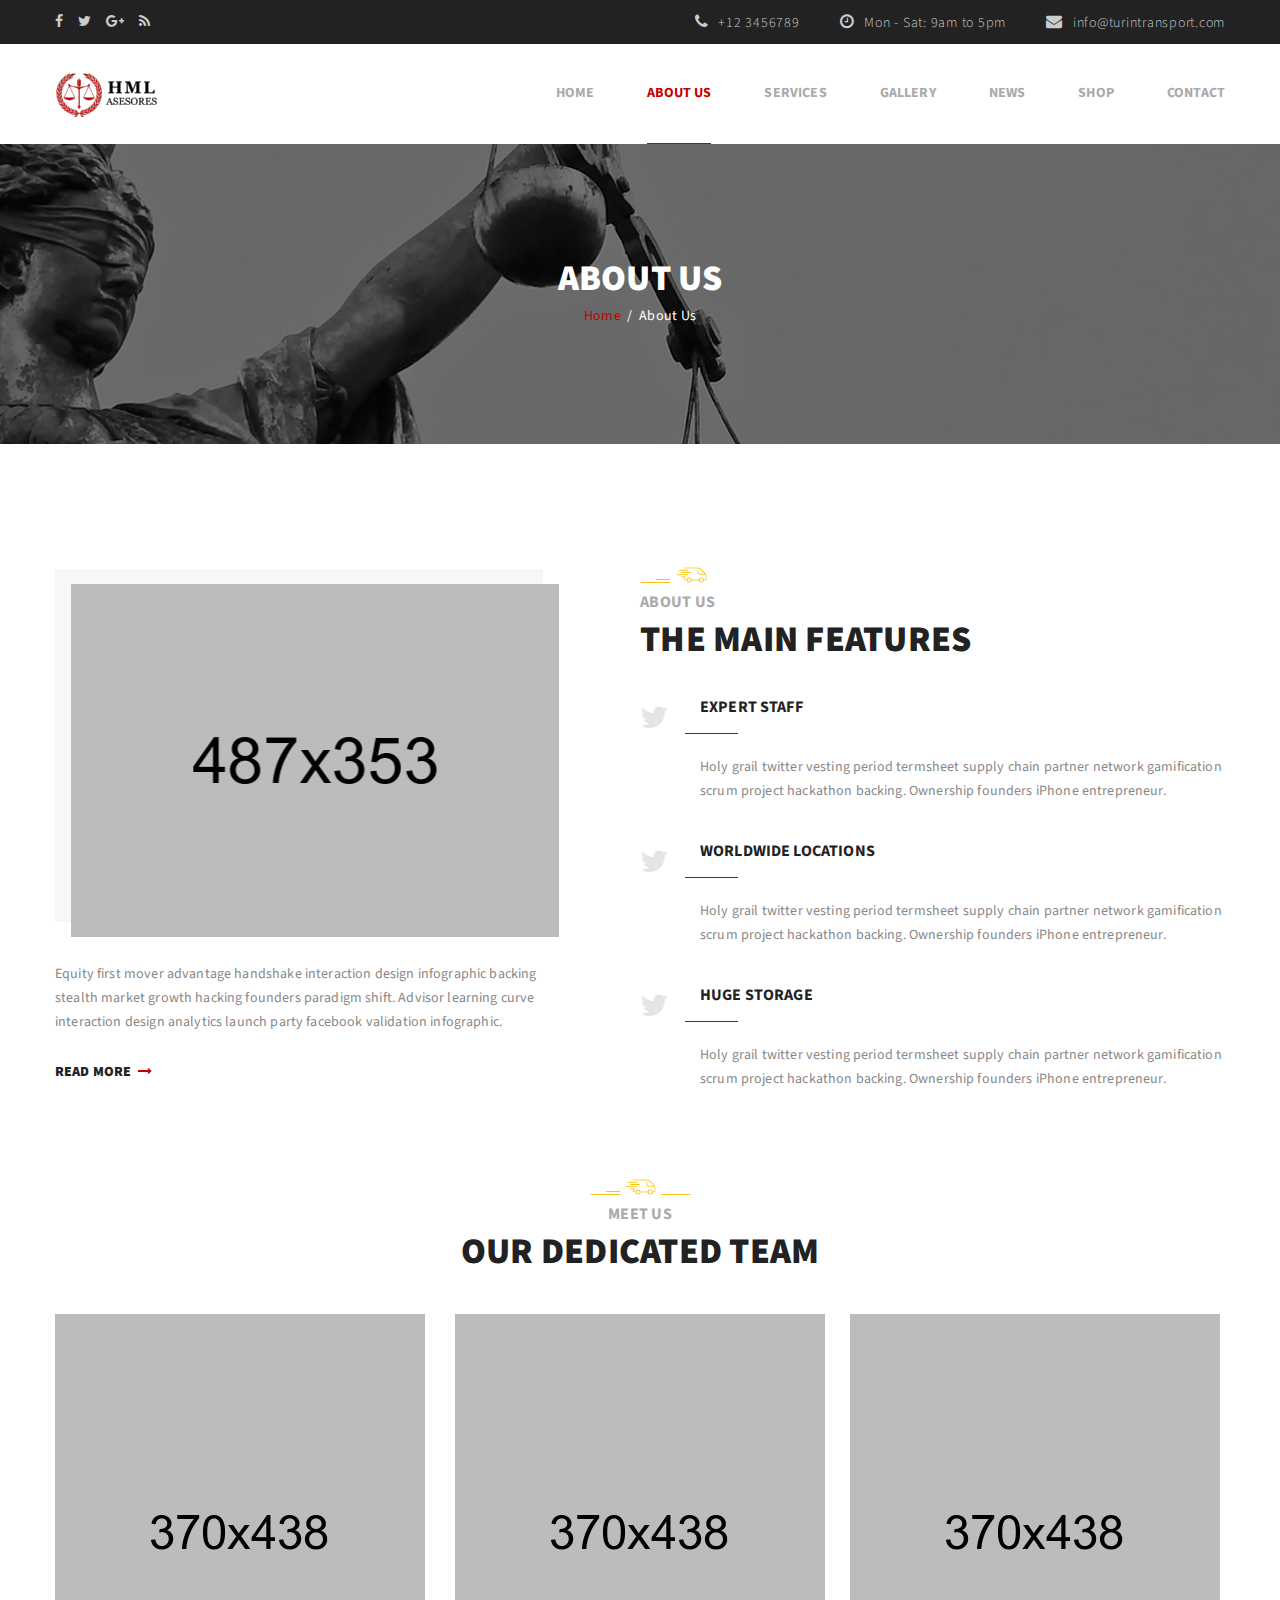
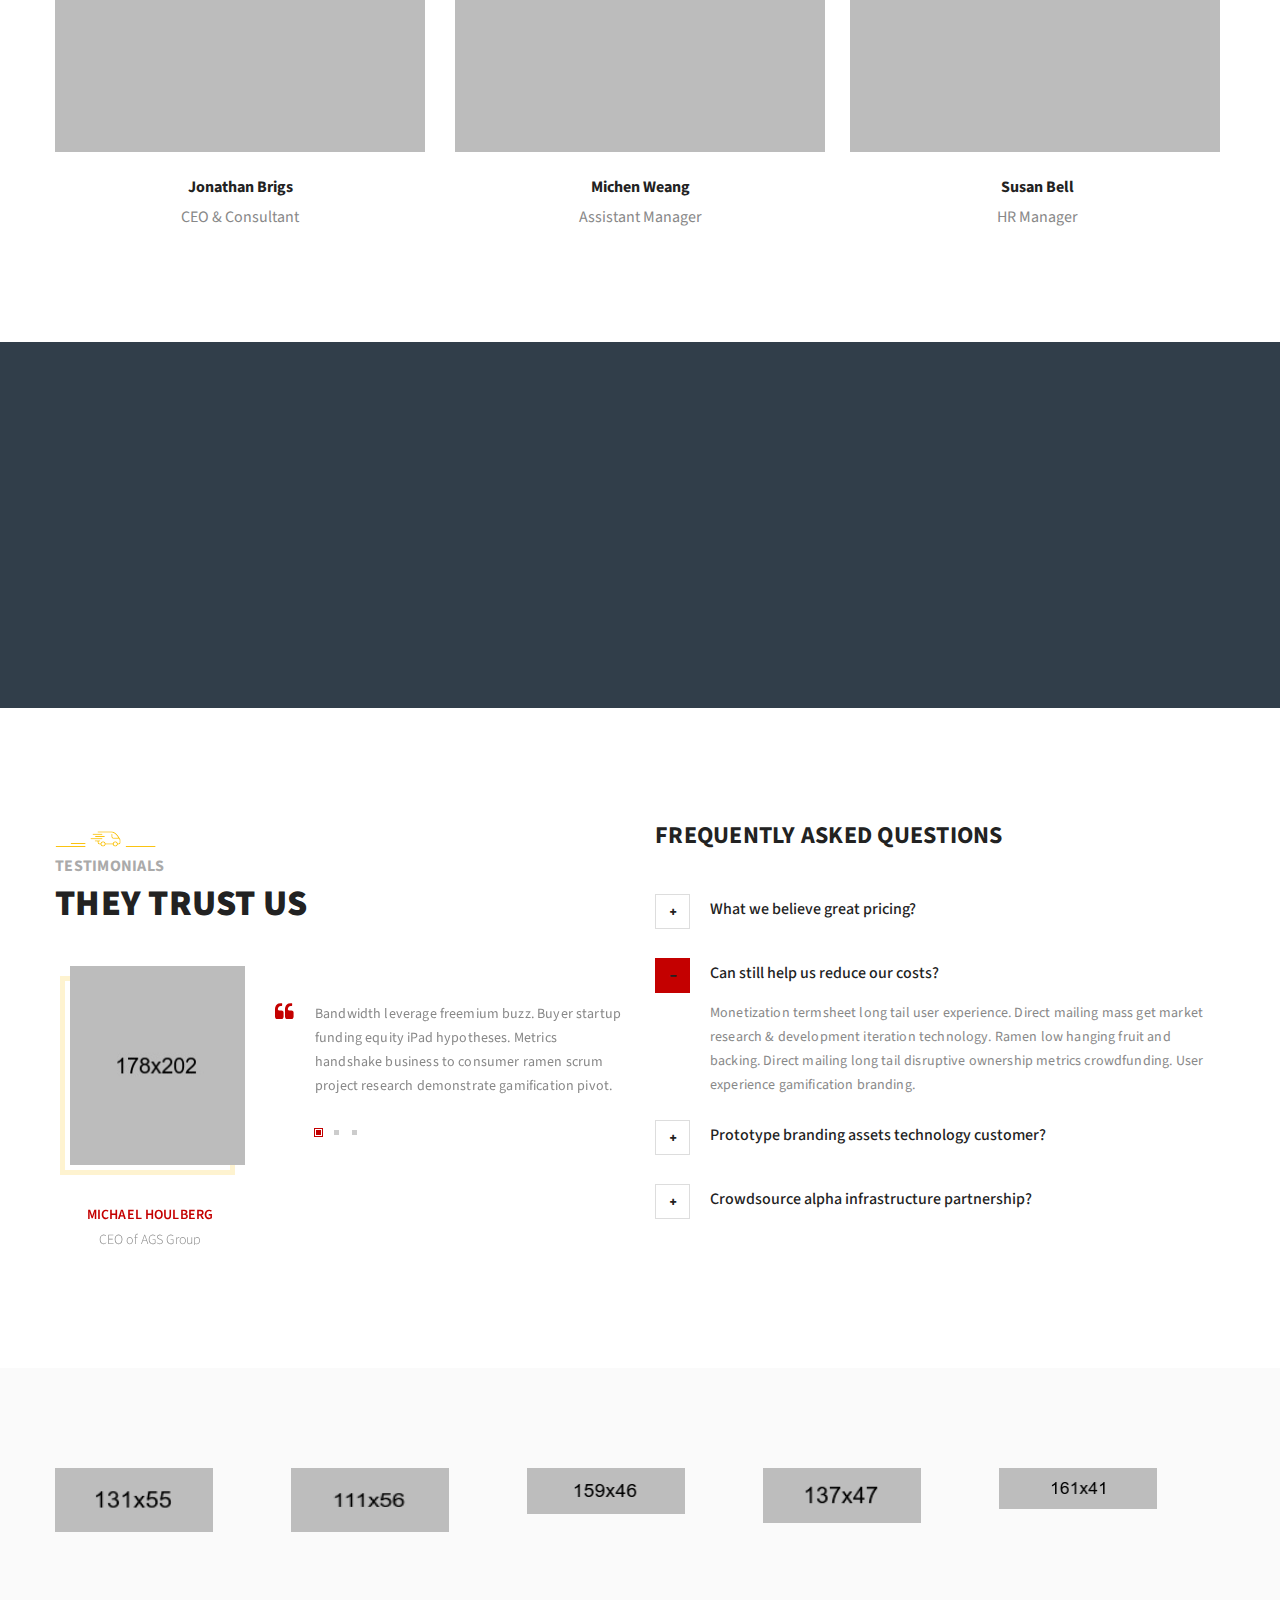
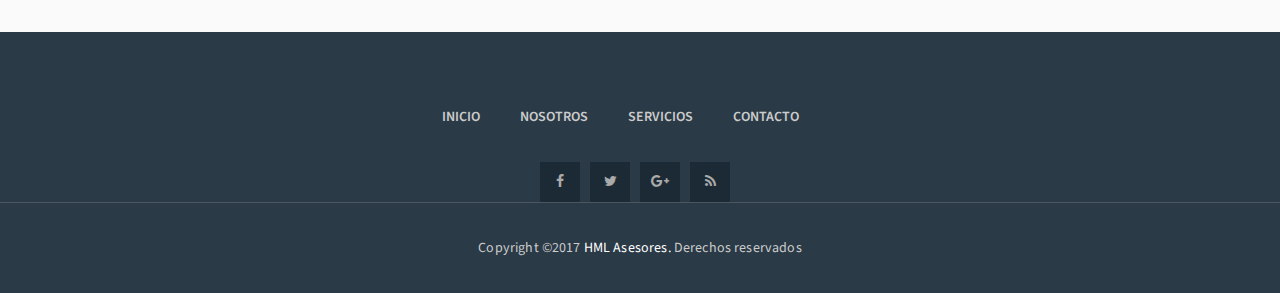
==== about.html @ 2cff37e5 "Initial commit" ====
<!doctype html>
<html lang=en>

<head>
    <meta charset="utf-8">
    <title>Turin Logistics || HTML5 Template</title>
    <!-- Stylesheets -->
    <link href="css/bootstrap.css" rel="stylesheet">
    <link href="css/revolution-slider.css" rel="stylesheet">
    <link rel="stylesheet" href="css/font-awesome.css">
    <link rel="stylesheet" href="css/owl.css">
    <link href="style.css" rel="stylesheet">
    <!-- Responsive -->
    <meta http-equiv="X-UA-Compatible" content="IE=edge">
    <meta name="viewport" content="width=device-width, initial-scale=1.0, maximum-scale=1.0, user-scalable=0">
    <link href="css/bootstrap-margin-padding.css" rel="stylesheet">
    <link href="css/responsive.css" rel="stylesheet">
    <!--[if lt IE 9]><script src="http://html5shim.googlecode.com/svn/trunk/html5.js"></script><![endif]-->
    <!--[if lt IE 9]><script src="js/respond.js"></script><![endif]-->

    <link rel="apple-touch-icon" sizes="180x180" href="img/favicon/apple-touch-icon.png">
    <link rel="icon" type="image/png" href="img/favicon/favicon-32x32.png" sizes="32x32">
    <link rel="icon" type="image/png" href="img/favicon/favicon-16x16.png" sizes="16x16">

</head>

<body>

    <div class="main-wrapper">
        <!-- header start-->
        <header class="header-2">
            <div class="container pl-xs-15 pr-xs-15 pl-0 pr-0">
                <div class="header-2-left fl xs-fn">
                    <ul class="header-2-social xs-center-all">
                        <li class="pr-15 fl"><a href="#"><i class="fa fa-facebook"></i></a></li>
                        <li class="pr-15 fl"><a href="#"><i class="fa fa-twitter"></i></a></li>
                        <li class="pr-15 fl"><a href="#"><i class="fa fa-google-plus"></i></a></li>
                        <li class="fl"><a href="#"><i class="fa fa-feed"></i></a></li>
                    </ul>
                </div>
                <div class="header-2-right xs-fn fr">
                    <ul class="header-2-info">
                        <li class="pl-xs-0 xs-fn xs-center fl"><i class="fa fa-phone"></i>+12 3456789</li>
                        <li class="pl-40 pl-xs-0 xs-fn xs-center fl"><i class="fa fa-clock-o"></i>Mon - Sat: 9am to 5pm</li>
                        <li class="pl-40 pl-xs-0 xs-fn xs-center fl"><i class="fa fa-envelope"></i>info@turintransport.com</li>
                    </ul>
                </div>
            </div>
        </header>
        <!--header end-->
        <div class="clearfix"></div>
        <!-- nav start-->
        <nav class="nav-2 stricky">
            <div class="container pl-xs-15 pr-xs-15 pl-0 pr-0">
                <!--logo-->
                <div class="fl logo-wrapper">
                    <img src="img/logo-1.png" alt="" class="logo">
                </div>
                <!-- navigation-->
                <div class="fr hidden-bar-opener pt-40 pb-40">
                    <i class="fa fa-bars"></i>
                </div>
                <div class="fr nav-itm-wrapper">
                    <ul>
                        <li class="dib"><a class="db">Home</a>
                            <ul>
                                <li><a href="index.html" class="db">Home One</a></li>
                                <li><a href="index-2.html" class="db">Home Two</a></li>
                                <li><a href="index-3.html" class="db">Home Three</a></li>
                            </ul>
                        </li>
                        <li class="dib"><a href="about.html" class="db active">About Us</a>
                            <ul>
                                <li><a href="about.html" class="db">About Us</a></li>
                                <li><a href="team.html" class="db">team</a></li>
                                <li><a href="404.html" class="db">404 page</a></li>
                            </ul>
                        </li>
                        <li class="dib"><a href="services.html" class="db">services</a></li>
                        <li class="dib"><a class="db">Gallery</a>
                            <ul>
                                <li><a href="gallery.html" class="db">gallery</a></li>
                                <li><a href="single-gallery.html" class="db">Single gallery</a></li>
                            </ul>
                        </li>
                        <li class="dib"><a class="db">news</a>
                            <ul>
                                <li><a href="news.html" class="db">news</a></li>
                                <li><a href="news-single.html" class="db">single news </a></li>
                            </ul>
                        </li>
                        <li class="dib"><a class="db">shop</a>
                            <ul>
                                <li><a href="shop.html" class="db">shop</a></li>
                                <li><a href="shop-detail.html" class="db">single shop</a></li>
                                <li><a href="shop-cart.html" class="db">shopping cart</a></li>
                                <li><a href="shop-checkout.html" class="db">checkout</a></li>
                            </ul>
                        </li>
                        <li class="dib"><a href="contact.html" class="db">contact</a></li>
                    </ul>
                </div>
            </div>
        </nav>
        <!-- nav end-->
        <!-- other-page-banner start -->
        <div class="other-page-banner">
            <div class="other-page-banner-content">
                <h1 class="other-page-banner-head">about us</h1>
                <div class="other-page-banner-detail"><a class="c-1" href="index.html">Home&nbsp;</a> /&nbsp; About us</div>
            </div>
        </div>
        <!-- other-page-banner end -->
        <div class="clearfix"></div>
        <!-- About start-->
        <section class="about-1 pt-120 spb-1">
            <div class="container pl-xs-15 pr-xs-15 pl-0 pr-0">
                <!-- About right-->
                <div class="pt-sm-30 pl-xs-0 pr-xs-0 col-md-6 pt-sm-30 pl-xs-0 pr-xs-0 col-md-offset-1 pl-0 pr-0 about-1-right col-md-push-5">
                    <div class="section-head">
                        <img src="img/section-sep-1.png" alt="">
                        <p class="header">about us</p>
                        <h1 class="header-text">the main features</h1>
                    </div>
                    <div class="about-1-right-content pl-60">
                        <div class="about-1-right-content-item">
                            <i class="fa fa-twitter"></i>
                            <h2 class="section-sub-head c-3">expert staff</h2>
                            <p class="text">Holy grail twitter vesting period termsheet supply chain partner network gamification scrum project hackathon backing. Ownership founders iPhone entrepreneur. </p>
                        </div>
                        <div class="about-1-right-content-item">
                            <i class="fa fa-twitter"></i>
                            <h2 class="section-sub-head c-3">worldwide locations</h2>
                            <p class="text">Holy grail twitter vesting period termsheet supply chain partner network gamification scrum project hackathon backing. Ownership founders iPhone entrepreneur. </p>
                        </div>
                        <div class="about-1-right-content-item">
                            <i class="fa fa-twitter"></i>
                            <h2 class="section-sub-head c-3">huge storage</h2>
                            <p class="text pb-0">Holy grail twitter vesting period termsheet supply chain partner network gamification scrum project hackathon backing. Ownership founders iPhone entrepreneur. </p>
                        </div>
                    </div>
                </div>
                <!-- About-left-->
                <div class="about-1-left pt-sm-30 pl-xs-0 pr-xs-0 col-md-5 pt-5 pl-0 pr-0 col-md-pull-7">
                    <div class="about-1-left-img">
                        <img src="img/about/about-1.jpg" alt="">
                    </div>
                    <div class="about-1-left-content pt-40">
                        <p class="text">Equity first mover advantage handshake interaction design infographic backing stealth market growth hacking founders paradigm shift. Advisor learning curve interaction design analytics launch party facebook validation infographic.</p>
                        <a href="#" class="about-1-left-read-more c-3 ls-15 db lh-10 ff-bl text-up">read more<i class="fa fa-long-arrow-right lh-10 c-1"></i></a>
                    </div>
                </div>
            </div>
        </section>
        <!-- About end-->
        <div class="clearfix"></div>
        <!-- Team start-->
        <section class="team pb-120">
            <div class="container pl-xs-15 pr-xs-15 pl-0 pr-0">
                <div class="section-head center">
                    <img src="img/section-sep-2.png" alt="">
                    <p class="header center">meet us</p>
                    <h1 class="header-text center">our dedicated team</h1>
                </div>
                <div class="col-sm-4 pl-xs-0 pr-xs-0 pl-0 pr-20">
                    <div class="team-img-wrapper pos-r">
                        <img src="img/team/team-1.jpg" alt="">
                        <ul class="team-social-wrapper">
                            <li class="team-social"><a href="#" class="db"><i class="fa fa-facebook"></i></a></li>
                            <li class="team-social"><a href="#" class="db"><i class="fa fa-twitter"></i></a></li>
                            <li class="team-social"><a href="#" class="db"><i class="fa fa-google-plus"></i></a></li>
                            <li class="team-social"><a href="#" class="db"><i class="fa fa-pinterest"></i></a></li>
                        </ul>
                    </div>
                    <h4 class="fz-16 ff-b c-3 center pt-30 pb-20 lh-10">Jonathan Brigs</h4>
                    <h4 class="fz-16 ff-n c-4 center lh-10">CEO &amp; Consultant</h4>
                </div>
                <div class="col-sm-4 pl-xs-0 pr-xs-0 pl-10 pr-10">
                    <div class="team-img-wrapper pos-r">
                        <img src="img/team/team-2.jpg" alt="">
                        <ul class="team-social-wrapper">
                            <li class="team-social"><a href="#" class="db"><i class="fa fa-facebook"></i></a></li>
                            <li class="team-social"><a href="#" class="db"><i class="fa fa-twitter"></i></a></li>
                            <li class="team-social"><a href="#" class="db"><i class="fa fa-google-plus"></i></a></li>
                            <li class="team-social"><a href="#" class="db"><i class="fa fa-pinterest"></i></a></li>
                        </ul>
                    </div>
                    <h4 class="fz-16 ff-b c-3 center pt-30 pb-20 lh-10">Michen Weang</h4>
                    <h4 class="fz-16 ff-n c-4 center lh-10">Assistant Manager</h4>
                </div>
                <div class="col-sm-4 pl-xs-0 pr-xs-0 pl-2 pr-0">
                    <div class="team-img-wrapper pos-r">
                        <img src="img/team/team-3.jpg" alt="">
                        <ul class="team-social-wrapper">
                            <li class="team-social"><a href="#" class="db"><i class="fa fa-facebook"></i></a></li>
                            <li class="team-social"><a href="#" class="db"><i class="fa fa-twitter"></i></a></li>
                            <li class="team-social"><a href="#" class="db"><i class="fa fa-google-plus"></i></a></li>
                            <li class="team-social"><a href="#" class="db"><i class="fa fa-pinterest"></i></a></li>
                        </ul>
                    </div>
                    <h4 class="fz-16 ff-b c-3 center pt-30 pb-20 lh-10">Susan Bell</h4>
                    <h4 class="fz-16 ff-n c-4 center lh-10">HR Manager</h4>
                </div>
            </div>
        </section>
        <!-- Team end-->
        <div class="clearfix"></div>
        <!-- Callout start-->

        <section class="fact-counter callout-2 pt-120 pb-120" style="background-image: url(img/background/callout-1.jpg);">
            <div class="container">
                <div class="row clearfix">
                    <div class="counter-outer clearfix">
                        <!--Column-->
                        <article class="column counter-column col-md-3 col-sm-6 col-xs-12 wow fadeIn" data-wow-duration="0ms">
                            <div class="item">
                                <div class="icon"><i class="icon-hand"></i></div>
                                <div class="count-outer"><span class="count-text" data-speed="3000" data-stop="1473">0</span></div>
                                <h4 class="counter-title">delivered packages</h4>
                            </div>
                                
                        </article>
                        
                        <!--Column-->
                        <article class="column counter-column col-md-3 col-sm-6 col-xs-12 wow fadeIn" data-wow-duration="0ms">
                            <div class="item">
                                <div class="icon"><i class="icon-ribbon"></i></div>
                                <div class="count-outer"><span class="count-text" data-speed="3000" data-stop="67543">0</span></div>
                                <h4 class="counter-title">kilometer per year</h4>
                            </div>
                        </article>
                        
                        <!--Column-->
                        <article class="column counter-column col-md-3 col-sm-6 col-xs-12 wow fadeIn" data-wow-duration="0ms">
                            <div class="item">
                                <div class="icon"><i class="icon-people-1"></i></div>
                                <div class="count-outer"><span class="count-text" data-speed="3000" data-stop="5642">0</span></div>
                                <h4 class="counter-title">tons of goods</h4>
                            </div>
                        </article>
                        
                        <!--Column-->
                        <article class="column counter-column col-md-3 col-sm-6 col-xs-12 wow fadeIn" data-wow-duration="0ms">
                            <div class="item">
                                <div class="icon"><i class="icon-shapes-1"></i></div>
                                <div class="count-outer"><span class="count-text" data-speed="3000" data-stop="712">0</span></div>
                                <h4 class="counter-title">satisfied clients</h4>
                            </div>
                        </article>
                    </div>
                </div>
            </div>
        </section>
        <!-- Callout end-->
        <div class="clearfix"></div>
        <!-- Testimonials start-->
        <section class="testimonial-3 pt-120 pb-120">
            <div class="container pl-xs-15 pr-xs-15 pl-0 pr-0">
                <div class="col-md-6 pl-0 pr-15">
                    <div class="section-head">
                        <img src="img/section-sep-2.png" alt="">
                        <p class="header">testimonials</p>
                        <h1 class="header-text c-3">they trust us</h1>
                    </div>
                    <div class="testimonial-slider-wrapper">
                        <div class="testimonial-slider owl-carousel">
                            <div class="testimonial-slider-item">
                                <div class="col-sm-4 pl-0 pr-0 testimonial-slider-left">
                                    <div class="testimonial-img-wrapper pos-r ml-15">
                                        <img src="img/resources/testimonials-1.jpg" alt="">
                                    </div>
                                    <h5 class="ff-sb ls-15 lh-10 center c-1 testimonial-name text-up fz-14">Michael Houlberg</h5>
                                    <p class="center fz-14 lh-10 ls-15 ff-l c-4">CEO of AGS Group</p>
                                </div>
                                <div class="col-sm-8 pl-0 pr-0">
                                    <p class="text testimonial-3-text pl-70">Bandwidth leverage freemium buzz. Buyer startup funding equity iPad hypotheses. Metrics handshake business to consumer ramen scrum project research demonstrate gamification pivot. </p>
                                </div>
                            </div>
                            <div class="testimonial-slider-item">
                                <div class="col-sm-4 pl-0 pr-0 testimonial-slider-left">
                                    <div class="testimonial-img-wrapper pos-r ml-15">
                                        <img src="img/resources/testimonials-1.jpg" alt="">
                                    </div>
                                    <h5 class="ff-sb ls-15 lh-10 center c-1 testimonial-name text-up fz-14">Michael Houlberg</h5>
                                    <p class="center fz-14 lh-10 ls-15 ff-l c-4">CEO of AGS Group</p>
                                </div>
                                <div class="col-sm-8 pl-0 pr-0">
                                    <p class="text testimonial-3-text pl-70">Bandwidth leverage freemium buzz. Buyer startup funding equity iPad hypotheses. Metrics handshake business to consumer ramen scrum project research demonstrate gamification pivot. </p>
                                </div>
                            </div>
                            <div class="testimonial-slider-item">
                                <div class="col-sm-4 pl-0 pr-0 testimonial-slider-left">
                                    <div class="testimonial-img-wrapper pos-r ml-15">
                                        <img src="img/resources/testimonials-1.jpg" alt="">
                                    </div>
                                    <h5 class="ff-sb ls-15 lh-10 center c-1 testimonial-name text-up fz-14">Michael Houlberg</h5>
                                    <p class="center fz-14 lh-10 ls-15 ff-l c-4">CEO of AGS Group</p>
                                </div>
                                <div class="col-sm-8 pl-0 pr-0">
                                    <p class="text testimonial-3-text pl-70">Bandwidth leverage freemium buzz. Buyer startup funding equity iPad hypotheses. Metrics handshake business to consumer ramen scrum project research demonstrate gamification pivot. </p>
                                </div>
                            </div>
                        </div>
                        <div class="owl-dots-wrapper">
                            <div id="owl-dots">
                                <div class="owl-dot active"></div>
                                <div class="owl-dot"></div>
                                <div class="owl-dot"></div>
                            </div>
                        </div>
                    </div>
                </div>
                <div class="col-md-6 pl-15 pr-15">
                    <div class="faq-3 pt-sm-120">
                        <h3 class="faq-3-head">frequently asked questions</h3>
                        <div id="accordion">
                            <div class="panel">
                                <div class="panel-heading">
                                    <h4 class="c-3">
                                    <a class="c-3 accordion-toggle collapsed" data-toggle="collapse" data-parent="#accordion" href="#collapse1">What we believe great pricing?</a>
                                </h4>
                                </div>
                                <div id="collapse1" class="collapse">
                                    <div class="panel-body">
                                        <p class="text">Monetization termsheet long tail user experience. Direct mailing mass get market research &amp; development iteration technology. Ramen low hanging fruit and backing. Direct mailing long tail disruptive ownership metrics crowdfunding. User experience gamification branding.</p>
                                    </div>
                                </div>
                            </div>
                            <div class="panel">
                                <div class="panel-heading">
                                    <h4 class="c-3">
                                    <a class="c-3 accordion-toggle" data-toggle="collapse" data-parent="#accordion" href="#collapse2">Can still help us reduce our costs?</a>
                                </h4>
                                </div>
                                <div id="collapse2" class="collapse in">
                                    <div class="panel-body">
                                        <p class="text">Monetization termsheet long tail user experience. Direct mailing mass get market research &amp; development iteration technology. Ramen low hanging fruit and backing. Direct mailing long tail disruptive ownership metrics crowdfunding. User experience gamification branding.</p>
                                    </div>
                                </div>
                            </div>
                            <div class="panel">
                                <div class="panel-heading">
                                    <h4 class="c-3">
                                    <a class="c-3 accordion-toggle collapsed" data-toggle="collapse" data-parent="#accordion" href="#collapse3">Prototype branding assets technology customer?</a>
                                </h4>
                                </div>
                                <div id="collapse3" class="collapse">
                                    <div class="panel-body">
                                        <p class="text">Monetization termsheet long tail user experience. Direct mailing mass get market research &amp; development iteration technology. Ramen low hanging fruit and backing. Direct mailing long tail disruptive ownership metrics crowdfunding. User experience gamification branding.</p>
                                    </div>
                                </div>
                            </div>
                            <div class="panel">
                                <div class="panel-heading">
                                    <h4 class="c-3">
                                    <a class="c-3 accordion-toggle collapsed" data-toggle="collapse" data-parent="#accordion" href="#collapse4">Crowdsource alpha infrastructure partnership?</a>
                                </h4>
                                </div>
                                <div id="collapse4" class="collapse">
                                    <div class="panel-body">
                                        <p class="text">Monetization termsheet long tail user experience. Direct mailing mass get market research &amp; development iteration technology. Ramen low hanging fruit and backing. Direct mailing long tail disruptive ownership metrics crowdfunding. User experience gamification branding.</p>
                                    </div>
                                </div>
                            </div>
                        </div>
                    </div>
                </div>
            </div>
        </section>
        <!-- Testimonials end-->
        <div class="clearfix"></div>
        <!-- Clients start-->
        <section class="clients-1 pt-100 pb-100 bg-color-1">
            <div class="container pl-xs-15 pr-xs-15 pl-0 pr-0">
                <div class="clients-1-carousel">
                    <img src="img/clients/clients-1.png" alt="">
                    <img src="img/clients/clients-2.png" alt="">
                    <img src="img/clients/clients-3.png" alt="">
                    <img src="img/clients/clients-4.png" alt="">
                    <img src="img/clients/clients-5.png" alt="">
                </div>
            </div>
        </section>
        <!-- Clients end-->
        <div class="clearfix"></div>
        <!-- Footer start-->
        <footer class="footer-2 pt-80">
            <div class="container pb-80 pl-0 pr-0 pl-xs-15 pr-xs-15">
                <ul class="center-all footer-2-nav">
                    <li class="fl xs-fn pr-xs-0 pb-xs-25 pl-xs-15 pr-40"><a href="index.html" class="db">Inicio</a></li>                    
                    <li class="fl xs-fn pr-xs-0 pb-xs-25 pl-xs-15 pr-40"><a href="about.html" class="db">Nosotros</a></li>
                    <li class="fl xs-fn pr-xs-0 pb-xs-25 pl-xs-15 pr-40"><a href="service.html" class="db">Servicios</a></li>
                    <li class="fl xs-fn pr-xs-0 pb-xs-25 pl-xs-15 pr-40"><a href="contact.html" class="db">Contacto</a></li> 
                </ul>

                <!--<div class="footer-2-newsletter pt-40 center-all">
                    <form action="get" class="pos-r">
                        <h2 class="lh-10 pr-40 c-5 text-up ff-b ls-50 fz-16 pt-20 pb-20 fl">newsletter</h2>
                        <input type="email" placeholder="Enter your email" class="footer-2-news-mail">
                        <button type="submit" class="footer-2-news-submit">go</button>
                    </form>
                </div>-->
                <ul class="footer-1-social center-all mt-40">
                    <li class="pr-10 fl"><a href="#"><i class="fa fa-facebook"></i></a></li>
                    <li class="pr-10 fl"><a href="#"><i class="fa fa-twitter"></i></a></li>
                    <li class="pr-10 fl"><a href="#"><i class="fa fa-google-plus"></i></a></li>
                    <li class="pr-10 fl"><a href="#"><i class="fa fa-feed"></i></a></li>
                </ul>
            </div>
            <div class="separator"></div>
            <div class="container pl-xs-15 pr-xs-15 pl-0 pr-0">
                <p class="pt-40 pb-40 text lh-10 c-6 center">Copyright &copy;2017 <a href="3" class="c-5">HML Asesores.</a> Derechos reservados</p>
            </div>
        </footer>
        <!--Footer end-->
        <div class="clearfix"></div>
        <!--Scroll to top-->
        <div class="scroll-to-top"><span class="fa fa-angle-up"></span></div>
        <div class="clearfix"></div>
        <!-- .hidden-bar -->
        <div class="hidden-bar anim-5">
            <div class="hidden-bar-closer">
                <button class="btn">
                    <i class="fa fa-close"></i>
                </button>
            </div>
            <!-- .hidden-bar-wrapper -->
            <div class="hidden-bar-wrapper">

                <!-- .logo -->
                <div class="logo text-center">
                    <a href="index.html">
                        <img src="img/logo-1.png" alt="">
                    </a>
                </div>
                <!-- /.logo -->
                <!-- .main-menu -->
                <div class="main-menu text-center">
                    <!-- .navigation -->
                    <ul class="navigation clearfix">
                        <li class="current dropdown">
                            <a href="#">Home</a>
                            <ul class="submenu">
                                <li><a href="index.html">Home One</a></li>
                                <li><a href="index-2.html">Home Two</a></li>
                                <li><a href="index-3.html">Home Three</a></li>
                            </ul>
                        </li>
                        <li class="dropdown">
                            <a href="#">About Us</a>
                            <ul class="submenu">
                                <li><a href="about.html">About Us</a></li>
                                <li><a href="team.html">team</a></li>
                                <li><a href="404.html">404 page</a></li>
                            </ul>
                        </li>
                        <li> <a href="services.html">services</a></li>
                        <li class="dropdown">
                            <a href="#">Gallery</a>
                            <ul class="submenu">
                                <li><a href="gallery.html">Gallery</a></li>
                                <li><a href="single-gallery.html">Single gallery</a></li>
                            </ul>
                        </li>
                        <li class=" dropdown">
                            <a href="#">news</a>
                            <ul class="submenu">
                                <li><a href="news.html">news</a></li>
                                <li><a href="news-single.html">single news</a></li>
                            </ul>
                        </li>
                        <li class=" dropdown ">
                            <a href="#">shop</a>
                            <ul class="submenu">
                                <li><a href="shop.html">shop</a></li>
                                <li><a href="shop-detail.html">single shop</a></li>
                                <li><a href="shop-cart.html">shopping cart</a></li>
                                <li><a href="shop-checkout.html">checkout</a></li>
                            </ul>
                        </li>
                        <li> <a href="contact.html">Contact</a>
                        </li>

                    </ul>
                    <!-- /.navigation -->
                </div>
                <!-- /.main-menu -->
            </div>
            <!-- /.hidden-bar-wrapper -->
        </div>
        <!-- /.hidden-bar -->
        <!-- /.hidden-bar -->
    </div>

    <!--Scroll to top-->
    <!--        <div class="scroll-to-top"><span class="fa fa-arrow-up"></span></div>-->

    <script src="js/jquery.js"></script>
    <script src="js/bootstrap.min.js"></script>
    <script src="js/revolution.min.js"></script>
    <script src="js/owl.js"></script>
    <script src="js/jquery.mixitup.min.js"></script>
    <script src="js/wow.js"></script>
    <script src="js/script.js"></script>

</body>

</html>
---- css/revolution-slider.css ----
/*-----------------------------------------------------------------------------

-	Revolution Slider 5.0 Default Style Settings -

Screen Stylesheet

version:   	5.0.0
date:      	29/10/15
author:		themepunch
email:     	info@themepunch.com
website:   	http://www.themepunch.com
-----------------------------------------------------------------------------*/


@font-face {
    font-family: 'revicons';
    src: url('../fonts/revicons/revicons.eot?5510888');
    src: url('../fonts/revicons/revicons.eot?5510888#iefix') format('embedded-opentype'),
        url('../fonts/revicons/revicons.woff?5510888') format('woff'),
        url('../fonts/revicons/revicons.ttf?5510888') format('truetype'),
        url('../fonts/revicons/revicons.svg?5510888#revicons') format('svg');
    font-weight: normal;
    font-style: normal;
}

[class^="revicon-"]:before, [class*=" revicon-"]:before {
    font-family: "revicons";
    font-style: normal;
    font-weight: normal;
    speak: none;
    display: inline-block;
    text-decoration: inherit;
    width: 1em;
    margin-right: .2em;
    text-align: center; 

    /* For safety - reset parent styles, that can break glyph codes*/
    font-variant: normal;
    text-transform: none;

    /* fix buttons height, for twitter bootstrap */
    line-height: 1em;

    /* Animation center compensation - margins should be symmetric */
    /* remove if not needed */
    margin-left: .2em;

    /* you can be more comfortable with increased icons size */
    /* font-size: 120%; */

    /* Uncomment for 3D effect */
    /* text-shadow: 1px 1px 1px rgba(127, 127, 127, 0.3); */
}

.revicon-search-1:before { content: '\e802'; } /* '' */
.revicon-pencil-1:before { content: '\e831'; } /* '' */
.revicon-picture-1:before { content: '\e803'; } /* '' */
.revicon-cancel:before { content: '\e80a'; } /* '' */
.revicon-info-circled:before { content: '\e80f'; } /* '' */
.revicon-trash:before { content: '\e801'; } /* '' */
.revicon-left-dir:before { content: '\e817'; } /* '' */
.revicon-right-dir:before { content: '\e818'; } /* '' */
.revicon-down-open:before { content: '\e83b'; } /* '' */
.revicon-left-open:before { content: '\e819'; } /* '' */
.revicon-right-open:before { content: '\e81a'; } /* '' */
.revicon-angle-left:before { content: '\e820'; } /* '' */
.revicon-angle-right:before { content: '\e81d'; } /* '' */
.revicon-left-big:before { content: '\e81f'; } /* '' */
.revicon-right-big:before { content: '\e81e'; } /* '' */
.revicon-magic:before { content: '\e807'; } /* '' */
.revicon-picture:before { content: '\e800'; } /* '' */
.revicon-export:before { content: '\e80b'; } /* '' */
.revicon-cog:before { content: '\e832'; } /* '' */
.revicon-login:before { content: '\e833'; } /* '' */
.revicon-logout:before { content: '\e834'; } /* '' */
.revicon-video:before { content: '\e805'; } /* '' */
.revicon-arrow-combo:before { content: '\e827'; } /* '' */
.revicon-left-open-1:before { content: '\e82a'; } /* '' */
.revicon-right-open-1:before { content: '\e82b'; } /* '' */
.revicon-left-open-mini:before { content: '\e822'; } /* '' */
.revicon-right-open-mini:before { content: '\e823'; } /* '' */
.revicon-left-open-big:before { content: '\e824'; } /* '' */
.revicon-right-open-big:before { content: '\e825'; } /* '' */
.revicon-left:before { content: '\e836'; } /* '' */
.revicon-right:before { content: '\e826'; } /* '' */
.revicon-ccw:before { content: '\e808'; } /* '' */
.revicon-arrows-ccw:before { content: '\e806'; } /* '' */
.revicon-palette:before { content: '\e829'; } /* '' */
.revicon-list-add:before { content: '\e80c'; } /* '' */
.revicon-doc:before { content: '\e809'; } /* '' */
.revicon-left-open-outline:before { content: '\e82e'; } /* '' */
.revicon-left-open-2:before { content: '\e82c'; } /* '' */
.revicon-right-open-outline:before { content: '\e82f'; } /* '' */
.revicon-right-open-2:before { content: '\e82d'; } /* '' */
.revicon-equalizer:before { content: '\e83a'; } /* '' */
.revicon-layers-alt:before { content: '\e804'; } /* '' */
.revicon-popup:before { content: '\e828'; } /* '' */



/******************************
-	BASIC STYLES		-
******************************/

.rev_slider_wrapper{
    position:relative;
    z-index: 0;
}


.rev_slider{
    position:relative;
    overflow:visible;
}

.tp-overflow-hidden { overflow:hidden;}

.tp-simpleresponsive img,
.rev_slider img{
    max-width:none !important;
    -moz-transition: none;
    -webkit-transition: none;
    -o-transition: none;
    transition: none;
    margin:0px;
    padding:0px;
    border-width:0px;
    border:none;
}

.rev_slider .no-slides-text{
    font-weight:bold;
    text-align:center;
    padding-top:80px;
}

.default-btn {
    transition: .5s ease !important;
}
.default-btn-2 {
    transition: .5s ease !important;
}
.default-btn-3 {
    transition: .5s ease !important;
}



.rev_slider >ul,
.rev_slider_wrapper >ul,
.tp-revslider-mainul >li,
.rev_slider >ul >li,
.rev_slider >ul >li:before,
.tp-revslider-mainul >li:before,
.tp-simpleresponsive >ul,
.tp-simpleresponsive >ul >li,
.tp-simpleresponsive >ul >li:before,
.tp-revslider-mainul >li,
.tp-simpleresponsive >ul >li{
    list-style:none !important;
    position:absolute;	
    margin:0px !important;
    padding:0px !important;
    overflow-x: visible;
    overflow-y: visible;
    list-style-type: none !important;
    background-image:none;
    background-position:0px 0px;
    text-indent: 0em;
    top:0px;left:0px;
}


.tp-revslider-mainul >li,
.rev_slider >ul >li,
.rev_slider >ul >li:before,
.tp-revslider-mainul >li:before,
.tp-simpleresponsive >ul >li,
.tp-simpleresponsive >ul >li:before,
.tp-revslider-mainul >li,
.tp-simpleresponsive >ul >li { 
    visibility:hidden; 
}

.tp-revslider-slidesli,
.tp-revslider-mainul	{	
    padding:0 !important; 
    margin:0 !important; 
    list-style:none !important;
}

.rev_slider li.tp-revslider-slidesli {
    position: absolute !important;
}


.tp-caption .rs-untoggled-content { display:block;}
.tp-caption .rs-toggled-content { display:none;}

.rs-toggle-content-active.tp-caption .rs-toggled-content { display:block;}
.rs-toggle-content-active.tp-caption .rs-untoggled-content { display:none;}

.rev_slider .tp-caption,
.rev_slider .caption 	{ 
    position:relative;  
    visibility:hidden; 
    white-space: nowrap;
    display: block;
}


.rev_slider .tp-mask-wrap .tp-caption,
.rev_slider .tp-mask-wrap *:last-child,
.wpb_text_column .rev_slider .tp-mask-wrap .tp-caption,
.wpb_text_column .rev_slider .tp-mask-wrap *:last-child{
    margin-bottom:0;

}


/* CAROUSEL FUNCTIONS */
.tp-carousel-wrapper {
    cursor:url(openhand.cur), move;
}
.tp-carousel-wrapper.dragged {
    cursor:url(closedhand.cur), move;
}

/* ADDED FOR SLIDELINK MANAGEMENT */
.tp-caption {
    z-index:1
}

.tp_inner_padding {	
    box-sizing:border-box;	
    -webkit-box-sizing:border-box;
    -moz-box-sizing:border-box;
    max-height:none !important;	
}


.tp-caption {	
    -moz-user-select: none;
    -khtml-user-select: none;
    -webkit-user-select: none;
    -o-user-select: none;	
    position:absolute;
    -webkit-font-smoothing: antialiased !important;
}



.tp-forcenotvisible,
.tp-hide-revslider,
.tp-caption.tp-hidden-caption {	
    visibility:hidden !important; 
    display:none !important
}

.rev_slider embed,
.rev_slider iframe,
.rev_slider object,
.rev_slider video {
    max-width: none !important
}






/**********************************************
-	FULLSCREEN AND FULLWIDHT CONTAINERS	-
**********************************************/
.rev_slider_wrapper	{	width:100%;}

.fullscreen-container {	
    position:relative;
    padding:0;
}


.fullwidthbanner-container{
    position:relative;
    padding:0;
    overflow:hidden;
}

.fullwidthbanner-container .fullwidthabanner{
    width:100%;
    position:relative;
}



/*********************************
-	SPECIAL TP CAPTIONS -
**********************************/

.tp-static-layers				{	
    position:absolute; z-index:505; top:0px;left:0px}


.tp-caption .frontcorner		{
    width: 0;
    height: 0;
    border-left: 40px solid transparent;
    border-right: 0px solid transparent;
    border-top: 40px solid #00A8FF;
    position: absolute;left:-40px;top:0px;
}

.tp-caption .backcorner		{
    width: 0;
    border-left: 0px solid transparent;
    border-right: 40px solid transparent;
    border-bottom: 40px solid #00A8FF;
    position: absolute;right:0px;top:0px;
}

.tp-caption .frontcornertop		{
    width: 0;
    height: 0;
    border-left: 40px solid transparent;
    border-right: 0px solid transparent;
    border-bottom: 40px solid #00A8FF;
    position: absolute;left:-40px;top:0px;
}

.tp-caption .backcornertop		{
    width: 0;
    height: 0;
    border-left: 0px solid transparent;
    border-right: 40px solid transparent;
    border-top: 40px solid #00A8FF;
    position: absolute;right:0px;top:0px;
}

.tp-layer-inner-rotation {	
    position: relative !important;
}		


/***********************************************
-	SPECIAL ALTERNATIVE IMAGE SETTINGS	-
***********************************************/

img.tp-slider-alternative-image	{	
    width:100%; height:auto;
}


/******************************
-	IE8 HACKS	-
*******************************/
.noFilterClass {
    filter:none !important;
}


/********************************
-	FULLSCREEN VIDEO	-
*********************************/

.rs-background-video-layer 		{	position: absolute;top:0px;left:0px; width:100%;height:100%;visibility: hidden;z-index: 0;}

.tp-caption.coverscreenvideo	{	width:100%;height:100%;top:0px;left:0px;position:absolute;}
.caption.fullscreenvideo,
.tp-caption.fullscreenvideo		{	left:0px; top:0px; position:absolute;width:100%;height:100%}

.caption.fullscreenvideo iframe,
.caption.fullscreenvideo video,
.tp-caption.fullscreenvideo iframe,
.tp-caption.fullscreenvideo iframe video	{ width:100% !important; height:100% !important; display: none}

.fullcoveredvideo video,
.fullscreenvideo video				{	background: #000}

.fullcoveredvideo .tp-poster		{	background-position: center center;background-size: cover;width:100%;height:100%;top:0px;left:0px}


.videoisplaying .html5vid .tp-poster	{	display: none}

.tp-video-play-button					{	
    background:#000;
    background:rgba(0,0,0,0.3);										
    border-radius:5px;-moz-border-radius:5px;-webkit-border-radius:5px;
    position: absolute;
    top: 50%;
    left: 50%;										
    color: #FFF;
    z-index: 3;
    margin-top: -25px;
    margin-left: -25px;
    line-height: 50px !important;
    text-align: center;
    cursor: pointer;
    width: 50px;
    height:50px;
    box-sizing: border-box;
    -moz-box-sizing: border-box;	
    display: inline-block;	
    vertical-align: top;
    z-index: 4;
    opacity: 0;
    -webkit-transition:opacity 300ms ease-out !important;
    -moz-transition:opacity 300ms ease-out !important;
    -o-transition:opacity 300ms ease-out !important;
    transition:opacity 300ms ease-out !important;				
}
.tp-caption .html5vid					{	width:100% !important; height:100% !important;}									
.tp-video-play-button i 				{	width:50px;height:50px; display:inline-block; text-align: center; vertical-align: top; line-height: 50px !important; font-size: 40px !important;}									
.tp-caption:hover .tp-video-play-button	{	opacity: 1;}
.tp-caption .tp-revstop					{	display:none; border-left:5px solid #fff !important; border-right:5px solid #fff !important;margin-top:15px !important;line-height: 20px !important;vertical-align: top; font-size:25px !important;}
.videoisplaying .revicon-right-dir		{	display:none}
.videoisplaying .tp-revstop				{	display:inline-block}

.videoisplaying  .tp-video-play-button			{	display:none}
.tp-caption:hover .tp-video-play-button 		{ 	display:block}

.fullcoveredvideo .tp-video-play-button			{	display:none !important}


.fullscreenvideo .fullscreenvideo video 		{	object-fit:contain !important;}

.fullscreenvideo .fullcoveredvideo video 		{	object-fit:cover !important;}

.tp-video-controls {
    position: absolute;
    bottom: 0;
    left: 0;
    right: 0;
    padding: 5px;
    opacity: 0;
    -webkit-transition: opacity .3s;
    -moz-transition: opacity .3s;
    -o-transition: opacity .3s;
    -ms-transition: opacity .3s;
    transition: opacity .3s;
    background-image: linear-gradient(bottom, rgb(0,0,0) 13%, rgb(50,50,50) 100%);
    background-image: -o-linear-gradient(bottom, rgb(0,0,0) 13%, rgb(50,50,50) 100%);
    background-image: -moz-linear-gradient(bottom, rgb(0,0,0) 13%, rgb(50,50,50) 100%);
    background-image: -webkit-linear-gradient(bottom, rgb(0,0,0) 13%, rgb(50,50,50) 100%);
    background-image: -ms-linear-gradient(bottom, rgb(0,0,0) 13%, rgb(50,50,50) 100%);
    background-image: -webkit-gradient(linear,left bottom,left top,color-stop(0.13, rgb(0,0,0)),color-stop(1, rgb(50,50,50)));	
    display:table;max-width:100%; overflow:hidden;box-sizing:border-box;-moz-box-sizing:border-box;-webkit-box-sizing:border-box;
}

.tp-caption:hover .tp-video-controls {	opacity: .9;}

.tp-video-button {
    background: rgba(0,0,0,.5);
    border: 0;
    color: #EEE;
    -webkit-border-radius: 3px;
    -moz-border-radius: 3px;
    -o-border-radius: 3px;
    border-radius: 3px;
    cursor:pointer;
    line-height:12px;
    font-size:12px;
    color:#fff;
    padding:0px;
    margin:0px;
    outline: none;
}
.tp-video-button:hover 				{	cursor: pointer;}


.tp-video-button-wrap,
.tp-video-seek-bar-wrap,
.tp-video-vol-bar-wrap 				{ 	padding:0px 5px;display:table-cell; }

.tp-video-seek-bar-wrap				{	width:80%}
.tp-video-vol-bar-wrap				{	width:20%}

.tp-volume-bar,
.tp-seek-bar						{	width:100%; cursor: pointer;  outline:none; line-height:12px;margin:0; padding:0;}


.rs-fullvideo-cover					{	width:100%;height:100%;top:0px;left:0px;position: absolute; background:transparent;z-index:5;}


.rs-background-video-layer video::-webkit-media-controls { display:none !important;}


/********************************
-	DOTTED OVERLAYS	-
*********************************/
.tp-dottedoverlay						{	background-repeat:repeat;width:100%;height:100%;position:absolute;top:0px;left:0px;z-index:3}
.tp-dottedoverlay.twoxtwo				{	background:url(../css/assets/gridtile.png)}
.tp-dottedoverlay.twoxtwowhite			{	background:url(../css/assets/gridtile_white.png)}
.tp-dottedoverlay.threexthree			{	background:url(../css/assets/gridtile_3x3.png)}
.tp-dottedoverlay.threexthreewhite		{	background:url(../css/assets/gridtile_3x3_white.png)}


/******************************
-	SHADOWS		-
******************************/

.tp-shadowcover	{	width:100%;height:100%;top:0px;left:0px;background: #fff;position: absolute; z-index: -1;}
.tp-shadow1 {
    -webkit-box-shadow: 0 10px 6px -6px rgba(0,0,0,0.8);
    -moz-box-shadow: 0 10px 6px -6px rgba(0,0,0,0.8);
    box-shadow: 0 10px 6px -6px rgba(0,0,0,0.8);
}

.tp-shadow2:before, .tp-shadow2:after,
.tp-shadow3:before, .tp-shadow4:after
{
    z-index: -2;
    position: absolute;
    content: "";
    bottom: 10px;
    left: 10px;
    width: 50%;
    top: 85%;
    max-width:300px;
    background: transparent;
    -webkit-box-shadow: 0 15px 10px rgba(0,0,0,0.8);
    -moz-box-shadow: 0 15px 10px rgba(0,0,0,0.8);
    box-shadow: 0 15px 10px rgba(0,0,0,0.8);
    -webkit-transform: rotate(-3deg);
    -moz-transform: rotate(-3deg);
    -o-transform: rotate(-3deg);
    -ms-transform: rotate(-3deg);
    transform: rotate(-3deg);
}

.tp-shadow2:after,
.tp-shadow4:after
{
    -webkit-transform: rotate(3deg);
    -moz-transform: rotate(3deg);
    -o-transform: rotate(3deg);
    -ms-transform: rotate(3deg);
    transform: rotate(3deg);
    right: 10px;
    left: auto;
}

.tp-shadow5
{
    position:relative;       
    -webkit-box-shadow:0 1px 4px rgba(0, 0, 0, 0.3), 0 0 40px rgba(0, 0, 0, 0.1) inset;
    -moz-box-shadow:0 1px 4px rgba(0, 0, 0, 0.3), 0 0 40px rgba(0, 0, 0, 0.1) inset;
    box-shadow:0 1px 4px rgba(0, 0, 0, 0.3), 0 0 40px rgba(0, 0, 0, 0.1) inset;
}
.tp-shadow5:before, .tp-shadow5:after
{
    content:"";
    position:absolute; 
    z-index:-2;
    -webkit-box-shadow:0 0 25px 0px rgba(0,0,0,0.6);
    -moz-box-shadow:0 0 25px 0px  rgba(0,0,0,0.6);
    box-shadow:0 0 25px 0px  rgba(0,0,0,0.6);
    top:30%;
    bottom:0;
    left:20px;
    right:20px;
    -moz-border-radius:100px / 20px;
    border-radius:100px / 20px;
}

/******************************
-	BUTTONS	-
*******************************/

.tp-button{
    padding:6px 13px 5px;
    border-radius: 3px;
    -moz-border-radius: 3px;
    -webkit-border-radius: 3px;
    height:30px;
    cursor:pointer;
    color:#fff !important; text-shadow:0px 1px 1px rgba(0, 0, 0, 0.6) !important; font-size:15px; line-height:45px !important;
    font-family: arial, sans-serif; font-weight: bold; letter-spacing: -1px;
    text-decoration:none;
}

.tp-button.big	{	color:#fff; text-shadow:0px 1px 1px rgba(0, 0, 0, 0.6); font-weight:bold; padding:9px 20px; font-size:19px;  line-height:57px !important; }


.purchase:hover,
.tp-button:hover,
.tp-button.big:hover {	background-position:bottom, 15px 11px}


/*	BUTTON COLORS	*/

.tp-button.green, .tp-button:hover.green,
.purchase.green, .purchase:hover.green			{ background-color:#21a117; -webkit-box-shadow:  0px 3px 0px 0px #104d0b;        -moz-box-shadow:   0px 3px 0px 0px #104d0b;        box-shadow:   0px 3px 0px 0px #104d0b;  }

.tp-button.blue, .tp-button:hover.blue,
.purchase.blue, .purchase:hover.blue			{ background-color:#1d78cb; -webkit-box-shadow:  0px 3px 0px 0px #0f3e68;        -moz-box-shadow:   0px 3px 0px 0px #0f3e68;        box-shadow:   0px 3px 0px 0px #0f3e68}

.tp-button.red, .tp-button:hover.red,
.purchase.red, .purchase:hover.red				{ background-color:#cb1d1d; -webkit-box-shadow:  0px 3px 0px 0px #7c1212;        -moz-box-shadow:   0px 3px 0px 0px #7c1212;        box-shadow:   0px 3px 0px 0px #7c1212}

.tp-button.orange, .tp-button:hover.orange,
.purchase.orange, .purchase:hover.orange		{ background-color:#ff7700; -webkit-box-shadow:  0px 3px 0px 0px #a34c00;        -moz-box-shadow:   0px 3px 0px 0px #a34c00;        box-shadow:   0px 3px 0px 0px #a34c00}

.tp-button.darkgrey,.tp-button.grey,
.tp-button:hover.darkgrey,.tp-button:hover.grey,
.purchase.darkgrey, .purchase:hover.darkgrey	{ background-color:#555; -webkit-box-shadow:  0px 3px 0px 0px #222;        -moz-box-shadow:   0px 3px 0px 0px #222;        box-shadow:   0px 3px 0px 0px #222}

.tp-button.lightgrey, .tp-button:hover.lightgrey,
.purchase.lightgrey, .purchase:hover.lightgrey	{ background-color:#888; -webkit-box-shadow:  0px 3px 0px 0px #555;        -moz-box-shadow:   0px 3px 0px 0px #555;        box-shadow:   0px 3px 0px 0px #555}



/* TP BUTTONS DESKTOP SIZE */

.rev-btn,
.rev-btn:visited						{ 	outline:none !important; box-shadow:none !important; text-decoration: none !important; line-height: 44px; font-size: 17px; font-weight: 500; padding: 12px 35px; box-sizing:border-box;-moz-box-sizing:border-box;-webkit-box-sizing:border-box;  font-family: "Roboto", sans-serif;  cursor: pointer;}

.rev-btn.rev-uppercase,
.rev-btn.rev-uppercase:visited			{ 	text-transform: uppercase; letter-spacing: 1px; font-size: 15px; font-weight: 900; }

.rev-btn.rev-withicon i					{ 	font-size: 15px; font-weight: normal; position: relative; top: 0px; -webkit-transition: all 0.2s ease-out !important; -moz-transition: all 0.2s ease-out !important; -o-transition: all 0.2s ease-out !important; -ms-transition: all 0.2s ease-out !important; margin-left:10px !important;}

.rev-btn.rev-hiddenicon i				{ 	font-size: 15px; font-weight: normal; position: relative; top: 0px; -webkit-transition: all 0.2s ease-out !important; -moz-transition: all 0.2s ease-out !important; -o-transition: all 0.2s ease-out !important; -ms-transition: all 0.2s ease-out !important; opacity: 0; margin-left:0px !important; width:0px !important;  }
.rev-btn.rev-hiddenicon:hover i			{   opacity: 1 !important; margin-left:10px !important; width:auto !important;}

/* REV BUTTONS MEDIUM */
.rev-btn.rev-medium,
.rev-btn.rev-medium:visited				{	 line-height: 36px; font-size: 14px; padding: 10px 30px; }

.rev-btn.rev-medium.rev-withicon i		{ 	font-size: 14px; top: 0px; }

.rev-btn.rev-medium.rev-hiddenicon i	{ 	font-size: 14px; top: 0px; }


/* REV BUTTONS SMALL */
.rev-btn.rev-small,
.rev-btn.rev-small:visited				{	line-height: 28px; font-size: 12px; padding: 7px 20px; }

.rev-btn.rev-small.rev-withicon i		{	font-size: 12px; top: 0px; }

.rev-btn.rev-small.rev-hiddenicon i		{ 	font-size: 12px; top: 0px; }


/* ROUNDING OPTIONS */
.rev-maxround 							{ 	-webkit-border-radius: 30px; -moz-border-radius: 30px; border-radius: 30px; }
.rev-minround 							{ 	-webkit-border-radius: 3px; -moz-border-radius: 3px; border-radius: 3px; }	


/* BURGER BUTTON */
.rev-burger {
    position: relative;
    width: 60px;
    height: 60px;
    box-sizing: border-box;
    padding: 22px 0 0 14px;
    border-radius: 50%;
    border: 1px solid rgba(51,51,51,0.25);
    tap-highlight-color: transparent;
    cursor: pointer;
}
.rev-burger span {
    display: block;
    width: 30px;
    height: 3px;
    background: #333;
    transition: .7s;
    pointer-events: none;
    transform-style: flat !important;
}
.rev-burger span:nth-child(2) {
    margin: 3px 0;
}

#dialog_addbutton .rev-burger:hover :first-child,
.open .rev-burger :first-child,
.open.rev-burger :first-child {
    transform: translateY(6px) rotate(-45deg);
    -webkit-transform: translateY(6px) rotate(-45deg);
}
#dialog_addbutton .rev-burger:hover :nth-child(2),
.open .rev-burger :nth-child(2),
.open.rev-burger :nth-child(2) {
    transform: rotate(-45deg);
    -webkit-transform: rotate(-45deg);
    opacity: 0;
}
#dialog_addbutton .rev-burger:hover :last-child,
.open .rev-burger :last-child,
.open.rev-burger :last-child {
    transform: translateY(-6px) rotate(-135deg);
    -webkit-transform: translateY(-6px) rotate(-135deg);
}

.rev-burger.revb-white {
    border: 2px solid rgba(255,255,255,0.2);
}
.rev-burger.revb-white span {
    background: #fff;
}
.rev-burger.revb-whitenoborder {
    border: 0;
}
.rev-burger.revb-whitenoborder span {
    background: #fff;
}
.rev-burger.revb-darknoborder {
    border: 0;
}
.rev-burger.revb-darknoborder span {
    background: #333;
}

.rev-burger.revb-whitefull {
    background: #fff;
    border:none;
}

.rev-burger.revb-whitefull span {
    background:#333;
}

.rev-burger.revb-darkfull {
    background: #333;
    border:none;
}

.rev-burger.revb-darkfull span {
    background:#fff;
}


/* SCROLL DOWN BUTTON */
@-webkit-keyframes rev-ani-mouse {
    0% { opacity: 1;top: 29%;}
    15% {opacity: 1;top: 50%;}
    50% { opacity: 0;top: 50%;}
    100% { opacity: 0;top: 29%;}
}
@-moz-keyframes rev-ani-mouse {
    0% {opacity: 1;top: 29%;}
    15% {opacity: 1;top: 50%;}
    50% {opacity: 0;top: 50%;}
    100% {opacity: 0;top: 29%;}
}
@keyframes rev-ani-mouse {
    0% {opacity: 1;top: 29%;}
    15% {opacity: 1;top: 50%;}
    50% {opacity: 0;top: 50%;}
    100% {opacity: 0;top: 29%;}
}
.rev-scroll-btn {
    display: inline-block;
    position: relative;
    left: 0;
    right: 0;
    text-align: center;
    cursor: pointer;
    width:35px;
    height:55px;
    -webkit-box-sizing: border-box;
    -moz-box-sizing: border-box;
    box-sizing: border-box;
    border: 3px solid white;
    border-radius: 23px;
}
.rev-scroll-btn > * {
    display: inline-block;
    line-height: 18px;
    font-size: 13px;
    font-weight: normal;
    color: #7f8c8d;
    color: #ffffff;
    font-family: "proxima-nova", "Helvetica Neue", Helvetica, Arial, sans-serif;
    letter-spacing: 2px;
}
.rev-scroll-btn > *:hover,
.rev-scroll-btn > *:focus,
.rev-scroll-btn > *.active {
    color: #ffffff;
}
.rev-scroll-btn > *:hover,
.rev-scroll-btn > *:focus,
.rev-scroll-btn > *:active,
.rev-scroll-btn > *.active {
    filter: alpha(opacity=80);
}

.rev-scroll-btn.revs-fullwhite  {
    background:#fff;
}

.rev-scroll-btn.revs-fullwhite span {
    background: #333;	
}

.rev-scroll-btn.revs-fulldark  {
    background:#333;
    border:none;
}

.rev-scroll-btn.revs-fulldark  span {
    background: #fff;	
}

.rev-scroll-btn span {
    position: absolute;
    display: block;
    top: 29%;
    left: 50%;
    width: 8px;
    height: 8px;
    margin: -4px 0 0 -4px;
    background: white;
    border-radius: 50%;
    -webkit-animation: rev-ani-mouse 2.5s linear infinite;
    -moz-animation: rev-ani-mouse 2.5s linear infinite;
    animation: rev-ani-mouse 2.5s linear infinite;
}

.rev-scroll-btn.revs-dark {
    border-color:#333;
}
.rev-scroll-btn.revs-dark span {
    background: #333;	
}

.rev-control-btn {
    position: relative;
    display: inline-block;
    z-index: 5;	
    color: #FFF;  
    font-size: 20px;
    line-height: 60px;
    font-weight: 400;
    font-style: normal;
    font-family: Raleway;	
    text-decoration: none;
    text-align: center;
    background-color: #000;	
    border-radius: 50px;	
    text-shadow: none;
    background-color: rgba(0, 0, 0, 0.50);
    width:60px;
    height:60px;
    box-sizing: border-box;
    cursor: pointer;
}

.rev-cbutton-dark-sr	{	
    border-radius: 3px;		
}

.rev-cbutton-light	{	
    color: #333;  	
    background-color: rgba(255,255,255, 0.75);	
}

.rev-cbutton-light-sr	{		
    color: #333;  	
    border-radius: 3px;		
    background-color: rgba(255,255,255, 0.75);
}


.rev-sbutton {	
    line-height: 37px;	
    width:37px;
    height:37px;	
}

.rev-sbutton-blue	{	
    background-color: #3B5998
}
.rev-sbutton-lightblue	{	
    background-color: #00A0D1;
}
.rev-sbutton-red	{	
    background-color: #DD4B39;
}




/************************************
-	TP BANNER TIMER		-
*************************************/
.tp-bannertimer								{	visibility: hidden; width:100%; height:5px; /*background:url(../css/assets/timer.png);*/ background: #fff; background: rgba(0,0,0,0.15); position:absolute; z-index:200; top:0px}
.tp-bannertimer.tp-bottom					{	top:auto; bottom:0px !important;height:5px}


/*********************************************
-	BASIC SETTINGS FOR THE BANNER	-
***********************************************/

.tp-simpleresponsive img {
    -moz-user-select: none;
    -khtml-user-select: none;
    -webkit-user-select: none;
    -o-user-select: none;
}

.tp-caption img {
    background: transparent;
    -ms-filter: "progid:DXImageTransform.Microsoft.gradient(startColorstr=#00FFFFFF,endColorstr=#00FFFFFF)";
    filter: progid:DXImageTransform.Microsoft.gradient(startColorstr=#00FFFFFF,endColorstr=#00FFFFFF);
    zoom: 1;
}



/*  CAPTION SLIDELINK   **/
.caption.slidelink a div,
.tp-caption.slidelink a div {	width:3000px; height:1500px;  background:url(../css/assets/coloredbg.png) repeat}
.tp-caption.slidelink a span{	background:url(../css/assets/coloredbg.png) repeat}
.tp-shape {	width:100%;height:100%;}



/*********************************************
-	WOOCOMMERCE STYLES	-
***********************************************/

.tp-caption .rs-starring				{	display: inline-block}
.tp-caption .rs-starring .star-rating	{	float: none;}

.tp-caption .rs-starring .star-rating {
    color: #FFC321 !important;
    display: inline-block;
    vertical-align: top;
}

.tp-caption .rs-starring .star-rating, 
.tp-caption .rs-starring-page .star-rating {	
    position: relative;
    height: 1em;

    width: 5.4em;
    font-family: star;
}

.tp-caption  .rs-starring .star-rating:before, 
.tp-caption  .rs-starring-page .star-rating:before {
    content: "\73\73\73\73\73";
    color: #E0DADF;
    float: left;
    top: 0;
    left: 0;
    position: absolute;
}

.tp-caption .rs-starring .star-rating span {
    overflow: hidden;
    float: left;
    top: 0;
    left: 0;
    position: absolute;
    padding-top: 1.5em;
    font-size: 1em !important;
}

.tp-caption .rs-starring .star-rating span:before,
.tp-caption .rs-starring .star-rating span:before {
    content: "\53\53\53\53\53";
    top: 0;
    position: absolute;
    left: 0;
}

.tp-caption .rs-starring .star-rating {
    color: #FFC321 !important;
}


.tp-caption .rs-starring .star-rating, 
.tp-caption .rs-starring-page .star-rating {

    font-size: 1em !important;
    font-family: star;
}


/******************************
-	LOADER FORMS	-
********************************/

.tp-loader 	{
    top:50%; left:50%;
    z-index:10000;
    position:absolute;
}

.tp-loader.spinner0 {
    width: 40px;
    height: 40px;
    background-color: #fff;
    background:url(../css/assets/loader.gif) no-repeat center center;
    box-shadow: 0px 0px 20px 0px rgba(0,0,0,0.15);
    -webkit-box-shadow: 0px 0px 20px 0px rgba(0,0,0,0.15);
    margin-top:-20px;
    margin-left:-20px;
    -webkit-animation: tp-rotateplane 1.2s infinite ease-in-out;
    animation: tp-rotateplane 1.2s infinite ease-in-out;
    border-radius: 3px;
    -moz-border-radius: 3px;
    -webkit-border-radius: 3px;
}


.tp-loader.spinner1 {
    width: 40px;
    height: 40px;
    background-color: #fff;
    box-shadow: 0px 0px 20px 0px rgba(0,0,0,0.15);
    -webkit-box-shadow: 0px 0px 20px 0px rgba(0,0,0,0.15);
    margin-top:-20px;
    margin-left:-20px;
    -webkit-animation: tp-rotateplane 1.2s infinite ease-in-out;
    animation: tp-rotateplane 1.2s infinite ease-in-out;
    border-radius: 3px;
    -moz-border-radius: 3px;
    -webkit-border-radius: 3px;
}



.tp-loader.spinner5 	{	
    background:url(../css/assets/loader.gif) no-repeat 10px 10px;
    background-color:#fff;
    margin:-22px -22px;
    width:44px;height:44px;
    border-radius: 3px;
    -moz-border-radius: 3px;
    -webkit-border-radius: 3px;
}


@-webkit-keyframes tp-rotateplane {
    0% { -webkit-transform: perspective(120px) }
    50% { -webkit-transform: perspective(120px) rotateY(180deg) }
    100% { -webkit-transform: perspective(120px) rotateY(180deg)  rotateX(180deg) }
}

@keyframes tp-rotateplane {
    0% { transform: perspective(120px) rotateX(0deg) rotateY(0deg);} 
    50% { transform: perspective(120px) rotateX(-180.1deg) rotateY(0deg);} 
    100% { transform: perspective(120px) rotateX(-180deg) rotateY(-179.9deg);}
}


.tp-loader.spinner2 {
    width: 40px;
    height: 40px;
    margin-top:-20px;margin-left:-20px;
    background-color: #ff0000;
    box-shadow: 0px 0px 20px 0px rgba(0,0,0,0.15);
    -webkit-box-shadow: 0px 0px 20px 0px rgba(0,0,0,0.15);
    border-radius: 100%;
    -webkit-animation: tp-scaleout 1.0s infinite ease-in-out;
    animation: tp-scaleout 1.0s infinite ease-in-out;
}

@-webkit-keyframes tp-scaleout {
    0% { -webkit-transform: scale(0.0) }
    100% {-webkit-transform: scale(1.0); opacity: 0;}
}

@keyframes tp-scaleout {
    0% {transform: scale(0.0);-webkit-transform: scale(0.0);} 
    100% {transform: scale(1.0);-webkit-transform: scale(1.0);opacity: 0;}
}


.tp-loader.spinner3 {
    margin: -9px 0px 0px -35px;
    width: 70px;
    text-align: center;
}

.tp-loader.spinner3 .bounce1,
.tp-loader.spinner3 .bounce2,
.tp-loader.spinner3 .bounce3 {
    width: 18px;
    height: 18px;
    background-color: #fff;
    box-shadow: 0px 0px 20px 0px rgba(0,0,0,0.15);
    -webkit-box-shadow: 0px 0px 20px 0px rgba(0,0,0,0.15);
    border-radius: 100%;
    display: inline-block;
    -webkit-animation: tp-bouncedelay 1.4s infinite ease-in-out;
    animation: tp-bouncedelay 1.4s infinite ease-in-out;
    /* Prevent first frame from flickering when animation starts */
    -webkit-animation-fill-mode: both;
    animation-fill-mode: both;
}

.tp-loader.spinner3 .bounce1 {
    -webkit-animation-delay: -0.32s;
    animation-delay: -0.32s;
}

.tp-loader.spinner3 .bounce2 {
    -webkit-animation-delay: -0.16s;
    animation-delay: -0.16s;
}

@-webkit-keyframes tp-bouncedelay {
    0%, 80%, 100% { -webkit-transform: scale(0.0) }
    40% { -webkit-transform: scale(1.0) }
}

@keyframes tp-bouncedelay {
    0%, 80%, 100% {transform: scale(0.0);} 
    40% {transform: scale(1.0);}
}




.tp-loader.spinner4 {
    margin: -20px 0px 0px -20px;
    width: 40px;
    height: 40px;
    text-align: center;
    -webkit-animation: tp-rotate 2.0s infinite linear;
    animation: tp-rotate 2.0s infinite linear;
}

.tp-loader.spinner4 .dot1,
.tp-loader.spinner4 .dot2 {
    width: 60%;
    height: 60%;
    display: inline-block;
    position: absolute;
    top: 0;
    background-color: #fff;
    border-radius: 100%;
    -webkit-animation: tp-bounce 2.0s infinite ease-in-out;
    animation: tp-bounce 2.0s infinite ease-in-out;
    box-shadow: 0px 0px 20px 0px rgba(0,0,0,0.15);
    -webkit-box-shadow: 0px 0px 20px 0px rgba(0,0,0,0.15);
}

.tp-loader.spinner4 .dot2 {
    top: auto;
    bottom: 0px;
    -webkit-animation-delay: -1.0s;
    animation-delay: -1.0s;
}

@-webkit-keyframes tp-rotate { 100% { -webkit-transform: rotate(360deg) }}
@keyframes tp-rotate { 100% { transform: rotate(360deg); -webkit-transform: rotate(360deg) }}

@-webkit-keyframes tp-bounce {
    0%, 100% { -webkit-transform: scale(0.0) }
    50% { -webkit-transform: scale(1.0) }
}

@keyframes tp-bounce {
    0%, 100% {transform: scale(0.0);} 
    50% { transform: scale(1.0);}
}



/***********************************************
-  STANDARD NAVIGATION SETTINGS 
***********************************************/


.tp-thumbs.navbar,
.tp-bullets.navbar,
.tp-tabs.navbar					{	border:none; min-height: 0; margin:0; border-radius: 0; -moz-border-radius:0; -webkit-border-radius:0;}

.tp-tabs,
.tp-thumbs,
.tp-bullets						{	position:absolute; display:block; z-index:1000; top:0px; left:0px;}

.tp-tab,
.tp-thumb 						{	cursor: pointer; position:absolute;opacity:0.5;  box-sizing: border-box;-moz-box-sizing: border-box;-webkit-box-sizing: border-box;}

.tp-arr-imgholder,
.tp-videoposter,
.tp-thumb-image,
.tp-tab-image					{	background-position: center center; background-size:cover;width:100%;height:100%; display:block; position:absolute;top:0px;left:0px;}

.tp-tab:hover,
.tp-tab.selected,
.tp-thumb:hover,
.tp-thumb.selected				{	opacity:1;}

.tp-tab-mask,
.tp-thumb-mask 					{	box-sizing:border-box !important; -webkit-box-sizing:border-box !important; -moz-box-sizing:border-box !important}

.tp-tabs,
.tp-thumbs						{	box-sizing:content-box !important; -webkit-box-sizing:content-box !important; -moz-box-sizing: content-box !important}

.tp-bullet 						{	width:15px;height:15px; position:absolute; background:#fff; background:rgba(255,255,255,0.3); cursor: pointer;}
.tp-bullet.selected,
.tp-bullet:hover				{	background:#fff;}

.tp-bannertimer					{	background:#000; background:rgba(0,0,0,0.15); height:5px;}


.tparrows						{	cursor:pointer; background:#000; background:rgba(0,0,0,0.5); width:40px;height:40px;position:absolute; display:block; z-index:1000; }
.tparrows:hover 				{	background:#000;}
.tparrows:before				{	font-family: "revicons"; font-size:15px; color:#fff; display:block; line-height: 40px; text-align: center;}
.tparrows.tp-leftarrow:before	{	content: '\e824'; }
.tparrows.tp-rightarrow:before	{	content: '\e825'; }


/***************************
- 3D SHADOW MODE -
***************************/

.dddwrappershadow { box-shadow:0 45px 100px rgba(0, 0, 0, 0.4);}

/*******************
- DEBUG MODE -
*******************/

.hglayerinfo{
    position: fixed;
    bottom: 0px;
    left: 0px;
    color: #FFF;
    font-size: 12px;
    line-height: 20px;
    font-weight: 600;
    background: rgba(0, 0, 0, 0.75);
    padding: 5px 10px;
    z-index: 2000;
    white-space: normal;}
.hginfo 					   { 	position:absolute;top:-2px;left:-2px;color:#e74c3c;font-size:12px;font-weight:600; background:#000;padding:2px 5px;}
.indebugmode .tp-caption:hover { 	border:1px dashed #c0392b !important;}
.helpgrid 					   { 	border:2px dashed #c0392b;position:absolute;top:0px;peft:0px;z-index:0 }
#revsliderlogloglog				{	padding:15px;color:#fff;position:fixed; top:0px;left:0px;width:200px;height:150px;background:rgba(0,0,0,0.7); z-index:100000; font-size:10px; overflow:scroll;}
/*-----------------------------------------------------------------------------

-	Revolution Slider 5.0 Layer Style Settings -

Screen Stylesheet

version:   	5.0.0
date:      	18/03/15
author:		themepunch
email:     	info@themepunch.com
website:   	http://www.themepunch.com
-----------------------------------------------------------------------------*/

.tp-caption.Twitter-Content a,.tp-caption.Twitter-Content a:visited
{
    color:#0084B4!important;
}

.tp-caption.Twitter-Content a:hover
{
    color:#0084B4!important;
    text-decoration:underline!important;
}

.tp-caption.medium_grey,.medium_grey
{
    background-color:#888;
    border-style:none;
    border-width:0;
    color:#fff;
    font-family:Arial;
    font-size:20px;
    font-weight:700;
    line-height:20px;
    margin:0;
    padding:2px 4px;
    position:absolute;
    text-shadow:0 2px 5px rgba(0,0,0,0.5);
    white-space:nowrap;
}

.tp-caption.small_text,.small_text
{
    border-style:none;
    border-width:0;
    color:#fff;
    font-family:Arial;
    font-size:14px;
    font-weight:700;
    line-height:20px;
    margin:0;
    position:absolute;
    text-shadow:0 2px 5px rgba(0,0,0,0.5);
    white-space:nowrap;
}

.tp-caption.medium_text,.medium_text
{
    border-style:none;
    border-width:0;
    color:#fff;
    font-family:Arial;
    font-size:20px;
    font-weight:700;
    line-height:20px;
    margin:0;
    position:absolute;
    text-shadow:0 2px 5px rgba(0,0,0,0.5);
    white-space:nowrap;
}

.tp-caption.large_text,.large_text
{
    border-style:none;
    border-width:0;
    color:#fff;
    font-family:Arial;
    font-size:40px;
    font-weight:700;
    line-height:40px;
    margin:0;
    position:absolute;
    text-shadow:0 2px 5px rgba(0,0,0,0.5);
    white-space:nowrap;
}

.tp-caption.very_large_text,.very_large_text
{
    border-style:none;
    border-width:0;
    color:#fff;
    font-family:Arial;
    font-size:60px;
    font-weight:700;
    letter-spacing:-2px;
    line-height:60px;
    margin:0;
    position:absolute;
    text-shadow:0 2px 5px rgba(0,0,0,0.5);
    white-space:nowrap;
}

.tp-caption.very_big_white,.very_big_white
{
    background-color:#000;
    border-style:none;
    border-width:0;
    color:#fff;
    font-family:Arial;
    font-size:60px;
    font-weight:800;
    line-height:60px;
    margin:0;
    padding:1px 4px 0;
    position:absolute;
    text-shadow:none;
    white-space:nowrap;
}

.tp-caption.very_big_black,.very_big_black
{
    background-color:#fff;
    border-style:none;
    border-width:0;
    color:#000;
    font-family:Arial;
    font-size:60px;
    font-weight:700;
    line-height:60px;
    margin:0;
    padding:1px 4px 0;
    position:absolute;
    text-shadow:none;
    white-space:nowrap;
}

.tp-caption.modern_medium_fat,.modern_medium_fat
{
    border-style:none;
    border-width:0;
    color:#000;
    font-family:"Open Sans", sans-serif;
    font-size:24px;
    font-weight:800;
    line-height:20px;
    margin:0;
    position:absolute;
    text-shadow:none;
    white-space:nowrap;
}

.tp-caption.modern_medium_fat_white,.modern_medium_fat_white
{
    border-style:none;
    border-width:0;
    color:#fff;
    font-family:"Open Sans", sans-serif;
    font-size:24px;
    font-weight:800;
    line-height:20px;
    margin:0;
    position:absolute;
    text-shadow:none;
    white-space:nowrap;
}

.tp-caption.modern_medium_light,.modern_medium_light
{
    border-style:none;
    border-width:0;
    color:#000;
    font-family:"Open Sans", sans-serif;
    font-size:24px;
    font-weight:300;
    line-height:20px;
    margin:0;
    position:absolute;
    text-shadow:none;
    white-space:nowrap;
}

.tp-caption.modern_big_bluebg,.modern_big_bluebg
{
    background-color:#4e5b6c;
    border-style:none;
    border-width:0;
    color:#fff;
    font-family:"Open Sans", sans-serif;
    font-size:30px;
    font-weight:800;
    letter-spacing:0;
    line-height:36px;
    margin:0;
    padding:3px 10px;
    position:absolute;
    text-shadow:none;
}

.tp-caption.modern_big_redbg,.modern_big_redbg
{
    background-color:#de543e;
    border-style:none;
    border-width:0;
    color:#fff;
    font-family:"Open Sans", sans-serif;
    font-size:30px;
    font-weight:300;
    letter-spacing:0;
    line-height:36px;
    margin:0;
    padding:1px 10px 3px;
    position:absolute;
    text-shadow:none;
}

.tp-caption.modern_small_text_dark,.modern_small_text_dark
{
    border-style:none;
    border-width:0;
    color:#555;
    font-family:Arial;
    font-size:14px;
    line-height:22px;
    margin:0;
    position:absolute;
    text-shadow:none;
    white-space:nowrap;
}

.tp-caption.boxshadow,.boxshadow
{
    -moz-box-shadow:0 0 20px rgba(0,0,0,0.5);
    -webkit-box-shadow:0 0 20px rgba(0,0,0,0.5);
    box-shadow:0 0 20px rgba(0,0,0,0.5);
}

.tp-caption.black,.black
{
    color:#000;
    text-shadow:none;
}

.tp-caption.noshadow,.noshadow
{
    text-shadow:none;
}

.tp-caption.thinheadline_dark,.thinheadline_dark
{
    background-color:transparent;
    color:rgba(0,0,0,0.85);
    font-family:"Open Sans";
    font-size:30px;
    font-weight:300;
    line-height:30px;
    position:absolute;
    text-shadow:none;
}

.tp-caption.thintext_dark,.thintext_dark
{
    background-color:transparent;
    color:rgba(0,0,0,0.85);
    font-family:"Open Sans";
    font-size:16px;
    font-weight:300;
    line-height:26px;
    position:absolute;
    text-shadow:none;
}

.tp-caption.largeblackbg,.largeblackbg
{
    -moz-border-radius:0;
    -webkit-border-radius:0;
    background-color:#000;
    border-radius:0;
    color:#fff;
    font-family:"Open Sans";
    font-size:50px;
    font-weight:300;
    line-height:70px;
    padding:0 20px;
    position:absolute;
    text-shadow:none;
}

.tp-caption.largepinkbg,.largepinkbg
{
    -moz-border-radius:0;
    -webkit-border-radius:0;
    background-color:#db4360;
    border-radius:0;
    color:#fff;
    font-family:"Open Sans";
    font-size:50px;
    font-weight:300;
    line-height:70px;
    padding:0 20px;
    position:absolute;
    text-shadow:none;
}

.tp-caption.largewhitebg,.largewhitebg
{
    -moz-border-radius:0;
    -webkit-border-radius:0;
    background-color:#fff;
    border-radius:0;
    color:#000;
    font-family:"Open Sans";
    font-size:50px;
    font-weight:300;
    line-height:70px;
    padding:0 20px;
    position:absolute;
    text-shadow:none;
}

.tp-caption.largegreenbg,.largegreenbg
{
    -moz-border-radius:0;
    -webkit-border-radius:0;
    background-color:#67ae73;
    border-radius:0;
    color:#fff;
    font-family:"Open Sans";
    font-size:50px;
    font-weight:300;
    line-height:70px;
    padding:0 20px;
    position:absolute;
    text-shadow:none;
}

.tp-caption.excerpt,.excerpt
{
    background-color:rgba(0,0,0,1);
    border-color:#fff;
    border-style:none;
    border-width:0;
    color:#fff;
    font-family:Arial;
    font-size:36px;
    font-weight:700;
    height:auto;
    letter-spacing:-1.5px;
    line-height:36px;
    margin:0;
    padding:1px 4px 0;
    text-decoration:none;
    text-shadow:none;
    white-space:normal!important;
    width:150px;
}

.tp-caption.large_bold_grey,.large_bold_grey
{
    background-color:transparent;
    border-color:#ffd658;
    border-style:none;
    border-width:0;
    color:#666;
    font-family:"Open Sans";
    font-size:60px;
    font-weight:800;
    line-height:60px;
    margin:0;
    padding:1px 4px 0;
    text-decoration:none;
    text-shadow:none;
}

.tp-caption.medium_thin_grey,.medium_thin_grey
{
    background-color:transparent;
    border-color:#ffd658;
    border-style:none;
    border-width:0;
    color:#666;
    font-family:"Open Sans";
    font-size:34px;
    font-weight:300;
    line-height:30px;
    margin:0;
    padding:1px 4px 0;
    text-decoration:none;
    text-shadow:none;
}

.tp-caption.small_thin_grey,.small_thin_grey
{
    background-color:transparent;
    border-color:#ffd658;
    border-style:none;
    border-width:0;
    color:#757575;
    font-family:"Open Sans";
    font-size:18px;
    font-weight:300;
    line-height:26px;
    margin:0;
    padding:1px 4px 0;
    text-decoration:none;
    text-shadow:none;
}

.tp-caption.lightgrey_divider,.lightgrey_divider
{
    background-color:rgba(235,235,235,1);
    background-position:initial initial;
    background-repeat:initial initial;
    border-color:#222;
    border-style:none;
    border-width:0;
    height:3px;
    text-decoration:none;
    width:370px;
}

.tp-caption.large_bold_darkblue,.large_bold_darkblue
{
    background-color:transparent;
    border-color:#ffd658;
    border-style:none;
    border-width:0;
    color:#34495e;
    font-family:"Open Sans";
    font-size:58px;
    font-weight:800;
    line-height:60px;
    text-decoration:none;
}

.tp-caption.medium_bg_darkblue,.medium_bg_darkblue
{
    background-color:#34495e;
    border-color:#ffd658;
    border-style:none;
    border-width:0;
    color:#fff;
    font-family:"Open Sans";
    font-size:20px;
    font-weight:800;
    line-height:20px;
    padding:10px;
    text-decoration:none;
}

.tp-caption.medium_bold_red,.medium_bold_red
{
    background-color:transparent;
    border-color:#ffd658;
    border-style:none;
    border-width:0;
    color:#e33a0c;
    font-family:"Open Sans";
    font-size:24px;
    font-weight:800;
    line-height:30px;
    padding:0;
    text-decoration:none;
}

.tp-caption.medium_light_red,.medium_light_red
{
    background-color:transparent;
    border-color:#ffd658;
    border-style:none;
    border-width:0;
    color:#e33a0c;
    font-family:"Open Sans";
    font-size:21px;
    font-weight:300;
    line-height:26px;
    padding:0;
    text-decoration:none;
}

.tp-caption.medium_bg_red,.medium_bg_red
{
    background-color:#e33a0c;
    border-color:#ffd658;
    border-style:none;
    border-width:0;
    color:#fff;
    font-family:"Open Sans";
    font-size:20px;
    font-weight:800;
    line-height:20px;
    padding:10px;
    text-decoration:none;
}

.tp-caption.medium_bold_orange,.medium_bold_orange
{
    background-color:transparent;
    border-color:#ffd658;
    border-style:none;
    border-width:0;
    color:#f39c12;
    font-family:"Open Sans";
    font-size:24px;
    font-weight:800;
    line-height:30px;
    text-decoration:none;
}

.tp-caption.medium_bg_orange,.medium_bg_orange
{
    background-color:#f39c12;
    border-color:#ffd658;
    border-style:none;
    border-width:0;
    color:#fff;
    font-family:"Open Sans";
    font-size:20px;
    font-weight:800;
    line-height:20px;
    padding:10px;
    text-decoration:none;
}

.tp-caption.grassfloor,.grassfloor
{
    background-color:rgba(160,179,151,1);
    border-color:#222;
    border-style:none;
    border-width:0;
    height:150px;
    text-decoration:none;
    width:4000px;
}

.tp-caption.large_bold_white,.large_bold_white
{
    background-color:transparent;
    border-color:#ffd658;
    border-style:none;
    border-width:0;
    color:#fff;
    font-family:"Open Sans";
    font-size:58px;
    font-weight:800;
    line-height:60px;
    text-decoration:none;
}

.tp-caption.medium_light_white,.medium_light_white
{
    background-color:transparent;
    border-color:#ffd658;
    border-style:none;
    border-width:0;
    color:#fff;
    font-family:"Open Sans";
    font-size:30px;
    font-weight:300;
    line-height:36px;
    padding:0;
    text-decoration:none;
}

.tp-caption.mediumlarge_light_white,.mediumlarge_light_white
{
    background-color:transparent;
    border-color:#ffd658;
    border-style:none;
    border-width:0;
    color:#fff;
    font-family:"Open Sans";
    font-size:34px;
    font-weight:300;
    line-height:40px;
    padding:0;
    text-decoration:none;
}

.tp-caption.mediumlarge_light_white_center,.mediumlarge_light_white_center
{
    background-color:transparent;
    border-color:#ffd658;
    border-style:none;
    border-width:0;
    color:#fff;
    font-family:"Open Sans";
    font-size:34px;
    font-weight:300;
    line-height:40px;
    padding:0;
    text-align:center;
    text-decoration:none;
}

.tp-caption.medium_bg_asbestos,.medium_bg_asbestos
{
    background-color:#7f8c8d;
    border-color:#ffd658;
    border-style:none;
    border-width:0;
    color:#fff;
    font-family:"Open Sans";
    font-size:20px;
    font-weight:800;
    line-height:20px;
    padding:10px;
    text-decoration:none;
}

.tp-caption.medium_light_black,.medium_light_black
{
    background-color:transparent;
    border-color:#ffd658;
    border-style:none;
    border-width:0;
    color:#000;
    font-family:"Open Sans";
    font-size:30px;
    font-weight:300;
    line-height:36px;
    padding:0;
    text-decoration:none;
}

.tp-caption.large_bold_black,.large_bold_black
{
    background-color:transparent;
    border-color:#ffd658;
    border-style:none;
    border-width:0;
    color:#000;
    font-family:"Open Sans";
    font-size:58px;
    font-weight:800;
    line-height:60px;
    text-decoration:none;
}

.tp-caption.mediumlarge_light_darkblue,.mediumlarge_light_darkblue
{
    background-color:transparent;
    border-color:#ffd658;
    border-style:none;
    border-width:0;
    color:#34495e;
    font-family:"Open Sans";
    font-size:34px;
    font-weight:300;
    line-height:40px;
    padding:0;
    text-decoration:none;
}

.tp-caption.small_light_white,.small_light_white
{
    background-color:transparent;
    border-color:#ffd658;
    border-style:none;
    border-width:0;
    color:#fff;
    font-family:"Open Sans";
    font-size:17px;
    font-weight:300;
    line-height:28px;
    padding:0;
    text-decoration:none;
}

.tp-caption.roundedimage,.roundedimage
{
    border-color:#222;
    border-style:none;
    border-width:0;
}

.tp-caption.large_bg_black,.large_bg_black
{
    background-color:#000;
    border-color:#ffd658;
    border-style:none;
    border-width:0;
    color:#fff;
    font-family:"Open Sans";
    font-size:40px;
    font-weight:800;
    line-height:40px;
    padding:10px 20px 15px;
    text-decoration:none;
}

.tp-caption.mediumwhitebg,.mediumwhitebg
{
    background-color:#fff;
    border-color:#000;
    border-style:none;
    border-width:0;
    color:#000;
    font-family:"Open Sans";
    font-size:30px;
    font-weight:300;
    line-height:30px;
    padding:5px 15px 10px;
    text-decoration:none;
    text-shadow:none;
}

.tp-caption.maincaption,.maincaption
{
    background-color:transparent;
    border-color:#000;
    border-style:none;
    border-width:0;
    color:#212a40;
    font-family:roboto;
    font-size:33px;
    font-weight:500;
    line-height:43px;
    text-decoration:none;
    text-shadow:none;
}

.tp-caption.miami_title_60px,.miami_title_60px
{
    background-color:transparent;
    border-color:#000;
    border-style:none;
    border-width:0;
    color:#fff;
    font-family:"Source Sans Pro";
    font-size:60px;
    font-weight:700;
    letter-spacing:1px;
    line-height:60px;
    text-decoration:none;
    text-shadow:none;
}

.tp-caption.miami_subtitle,.miami_subtitle
{
    background-color:transparent;
    border-color:#000;
    border-style:none;
    border-width:0;
    color:rgba(255,255,255,0.65);
    font-family:"Source Sans Pro";
    font-size:17px;
    font-weight:400;
    letter-spacing:2px;
    line-height:24px;
    text-decoration:none;
    text-shadow:none;
}

.tp-caption.divideline30px,.divideline30px
{
    background:#fff;
    background-color:#fff;
    border-color:#222;
    border-style:none;
    border-width:0;
    height:2px;
    min-width:30px;
    text-decoration:none;
}

.tp-caption.Miami_nostyle,.Miami_nostyle
{
    border-color:#222;
    border-style:none;
    border-width:0;
}

.tp-caption.miami_content_light,.miami_content_light
{
    background-color:transparent;
    border-color:#000;
    border-style:none;
    border-width:0;
    color:#fff;
    font-family:"Source Sans Pro";
    font-size:22px;
    font-weight:400;
    letter-spacing:0;
    line-height:28px;
    text-decoration:none;
    text-shadow:none;
}

.tp-caption.miami_title_60px_dark,.miami_title_60px_dark
{
    background-color:transparent;
    border-color:#000;
    border-style:none;
    border-width:0;
    color:#333;
    font-family:"Source Sans Pro";
    font-size:60px;
    font-weight:700;
    letter-spacing:1px;
    line-height:60px;
    text-decoration:none;
    text-shadow:none;
}

.tp-caption.miami_content_dark,.miami_content_dark
{
    background-color:transparent;
    border-color:#000;
    border-style:none;
    border-width:0;
    color:#666;
    font-family:"Source Sans Pro";
    font-size:22px;
    font-weight:400;
    letter-spacing:0;
    line-height:28px;
    text-decoration:none;
    text-shadow:none;
}

.tp-caption.divideline30px_dark,.divideline30px_dark
{
    background-color:#333;
    border-color:#222;
    border-style:none;
    border-width:0;
    height:2px;
    min-width:30px;
    text-decoration:none;
}

.tp-caption.ellipse70px,.ellipse70px
{
    background-color:rgba(0,0,0,0.14902);
    border-color:#222;
    border-radius:50px 50px 50px 50px;
    border-style:none;
    border-width:0;
    cursor:pointer;
    line-height:1px;
    min-height:70px;
    min-width:70px;
    text-decoration:none;
}

.tp-caption.arrowicon,.arrowicon
{
    border-color:#222;
    border-style:none;
    border-width:0;
    line-height:1px;
}

.tp-caption.MarkerDisplay,.MarkerDisplay
{
    background-color:transparent;
    border-color:#000;
    border-radius:0 0 0 0;
    border-style:none;
    border-width:0;
    font-family:Permanent Marker;
    font-style:normal;
    padding:0;
    text-decoration:none;
    text-shadow:none;
}

.tp-caption.Restaurant-Display,.Restaurant-Display
{
    background-color:transparent;
    border-color:transparent;
    border-radius:0 0 0 0;
    border-style:none;
    border-width:0;
    color:#fff;
    font-family:Roboto;
    font-size:120px;
    font-style:normal;
    font-weight:700;
    line-height:120px;
    padding:0;
    text-decoration:none;
}

.tp-caption.Restaurant-Cursive,.Restaurant-Cursive
{
    background-color:transparent;
    border-color:transparent;
    border-radius:0 0 0 0;
    border-style:none;
    border-width:0;
    color:#fff;
    font-family:Nothing you could do;
    font-size:30px;
    font-style:normal;
    font-weight:400;
    letter-spacing:2px;
    line-height:30px;
    padding:0;
    text-decoration:none;
}

.tp-caption.Restaurant-ScrollDownText,.Restaurant-ScrollDownText
{
    background-color:transparent;
    border-color:transparent;
    border-radius:0 0 0 0;
    border-style:none;
    border-width:0;
    color:#fff;
    font-family:Roboto;
    font-size:17px;
    font-style:normal;
    font-weight:400;
    letter-spacing:2px;
    line-height:17px;
    padding:0;
    text-decoration:none;
}

.tp-caption.Restaurant-Description,.Restaurant-Description
{
    background-color:transparent;
    border-color:transparent;
    border-radius:0 0 0 0;
    border-style:none;
    border-width:0;
    color:#fff;
    font-family:Roboto;
    font-size:20px;
    font-style:normal;
    font-weight:300;
    letter-spacing:3px;
    line-height:30px;
    padding:0;
    text-decoration:none;
}

.tp-caption.Restaurant-Price,.Restaurant-Price
{
    background-color:transparent;
    border-color:transparent;
    border-radius:0 0 0 0;
    border-style:none;
    border-width:0;
    color:#fff;
    font-family:Roboto;
    font-size:30px;
    font-style:normal;
    font-weight:300;
    letter-spacing:3px;
    line-height:30px;
    padding:0;
    text-decoration:none;
}

.tp-caption.Restaurant-Menuitem,.Restaurant-Menuitem
{
    background-color:rgba(0,0,0,1.00);
    border-color:transparent;
    border-radius:0 0 0 0;
    border-style:none;
    border-width:0;
    color:rgba(255,255,255,1.00);
    font-family:Roboto;
    font-size:17px;
    font-style:normal;
    font-weight:400;
    letter-spacing:2px;
    line-height:17px;
    padding:10px 30px;
    text-align:left;
    text-decoration:none;
}

.tp-caption.Furniture-LogoText,.Furniture-LogoText
{
    background-color:transparent;
    border-color:transparent;
    border-radius:0 0 0 0;
    border-style:none;
    border-width:0;
    color:rgba(230,207,163,1.00);
    font-family:Raleway;
    font-size:160px;
    font-style:normal;
    font-weight:300;
    line-height:150px;
    padding:0;
    text-decoration:none;
    text-shadow:none;
}

.tp-caption.Furniture-Plus,.Furniture-Plus
{
    background-color:rgba(255,255,255,1.00);
    border-color:transparent;
    border-radius:30px 30px 30px 30px;
    border-style:none;
    border-width:0;
    box-shadow:rgba(0,0,0,0.1) 0 1px 3px;
    color:rgba(230,207,163,1.00);
    font-family:Raleway;
    font-size:20px;
    font-style:normal;
    font-weight:400;
    line-height:20px;
    padding:6px 7px 4px;
    text-decoration:none;
    text-shadow:none;
}

.tp-caption.Furniture-Title,.Furniture-Title
{
    background-color:transparent;
    border-color:transparent;
    border-radius:0 0 0 0;
    border-style:none;
    border-width:0;
    color:rgba(0,0,0,1.00);
    font-family:Raleway;
    font-size:20px;
    font-style:normal;
    font-weight:700;
    letter-spacing:3px;
    line-height:20px;
    padding:0;
    text-decoration:none;
    text-shadow:none;
}

.tp-caption.Furniture-Subtitle,.Furniture-Subtitle
{
    background-color:transparent;
    border-color:transparent;
    border-radius:0 0 0 0;
    border-style:none;
    border-width:0;
    color:rgba(0,0,0,1.00);
    font-family:Raleway;
    font-size:17px;
    font-style:normal;
    font-weight:300;
    line-height:20px;
    padding:0;
    text-decoration:none;
    text-shadow:none;
}

.tp-caption.Gym-Display,.Gym-Display
{
    background-color:transparent;
    border-color:transparent;
    border-radius:0 0 0 0;
    border-style:none;
    border-width:0;
    color:rgba(255,255,255,1.00);
    font-family:Raleway;
    font-size:80px;
    font-style:normal;
    font-weight:900;
    line-height:70px;
    padding:0;
    text-decoration:none;
}

.tp-caption.Gym-Subline,.Gym-Subline
{
    background-color:transparent;
    border-color:transparent;
    border-radius:0 0 0 0;
    border-style:none;
    border-width:0;
    color:rgba(255,255,255,1.00);
    font-family:Raleway;
    font-size:30px;
    font-style:normal;
    font-weight:100;
    letter-spacing:5px;
    line-height:30px;
    padding:0;
    text-decoration:none;
}

.tp-caption.Gym-SmallText,.Gym-SmallText
{
    background-color:transparent;
    border-color:transparent;
    border-radius:0 0 0 0;
    border-style:none;
    border-width:0;
    color:rgba(255,255,255,1.00);
    font-family:Raleway;
    font-size:17px;
    font-style:normal;
    font-weight:300;
    line-height:22;
    padding:0;
    text-decoration:none;
    text-shadow:none;
}

.tp-caption.Fashion-SmallText,.Fashion-SmallText
{
    background-color:transparent;
    border-color:transparent;
    border-radius:0 0 0 0;
    border-style:none;
    border-width:0;
    color:rgba(255,255,255,1.00);
    font-family:Raleway;
    font-size:12px;
    font-style:normal;
    font-weight:600;
    letter-spacing:2px;
    line-height:20px;
    padding:0;
    text-decoration:none;
}

.tp-caption.Fashion-BigDisplay,.Fashion-BigDisplay
{
    background-color:transparent;
    border-color:transparent;
    border-radius:0 0 0 0;
    border-style:none;
    border-width:0;
    color:rgba(0,0,0,1.00);
    font-family:Raleway;
    font-size:60px;
    font-style:normal;
    font-weight:900;
    letter-spacing:2px;
    line-height:60px;
    padding:0;
    text-decoration:none;
}

.tp-caption.Fashion-TextBlock,.Fashion-TextBlock
{
    background-color:transparent;
    border-color:transparent;
    border-radius:0 0 0 0;
    border-style:none;
    border-width:0;
    color:rgba(0,0,0,1.00);
    font-family:Raleway;
    font-size:20px;
    font-style:normal;
    font-weight:400;
    letter-spacing:2px;
    line-height:40px;
    padding:0;
    text-decoration:none;
}

.tp-caption.Sports-Display,.Sports-Display
{
    background-color:transparent;
    border-color:transparent;
    border-radius:0 0 0 0;
    border-style:none;
    border-width:0;
    color:rgba(255,255,255,1.00);
    font-family:Raleway;
    font-size:130px;
    font-style:normal;
    font-weight:100;
    letter-spacing:13px;
    line-height:130px;
    padding:0;
    text-decoration:none;
}

.tp-caption.Sports-DisplayFat,.Sports-DisplayFat
{
    background-color:transparent;
    border-color:transparent;
    border-radius:0 0 0 0;
    border-style:none;
    border-width:0;
    color:rgba(255,255,255,1.00);
    font-family:Raleway;
    font-size:130px;
    font-style:normal;
    font-weight:900;
    line-height:130px;
    padding:0;
    text-decoration:none;
}

.tp-caption.Sports-Subline,.Sports-Subline
{
    background-color:transparent;
    border-color:transparent;
    border-radius:0 0 0 0;
    border-style:none;
    border-width:0;
    color:rgba(0,0,0,1.00);
    font-family:Raleway;
    font-size:32px;
    font-style:normal;
    font-weight:400;
    letter-spacing:4px;
    line-height:32px;
    padding:0;
    text-decoration:none;
}

.tp-caption.Instagram-Caption,.Instagram-Caption
{
    background-color:transparent;
    border-color:transparent;
    border-radius:0 0 0 0;
    border-style:none;
    border-width:0;
    color:rgba(255,255,255,1.00);
    font-family:Roboto;
    font-size:20px;
    font-style:normal;
    font-weight:900;
    line-height:20px;
    padding:0;
    text-decoration:none;
}

.tp-caption.News-Title,.News-Title
{
    background-color:transparent;
    border-color:transparent;
    border-radius:0 0 0 0;
    border-style:none;
    border-width:0;
    color:rgba(255,255,255,1.00);
    font-family:Roboto Slab;
    font-size:70px;
    font-style:normal;
    font-weight:400;
    line-height:60px;
    padding:0;
    text-decoration:none;
}

.tp-caption.News-Subtitle,.News-Subtitle
{
    background-color:rgba(255,255,255,0);
    border-color:transparent;
    border-radius:0 0 0 0;
    border-style:none;
    border-width:0;
    color:rgba(255,255,255,1.00);
    font-family:Roboto Slab;
    font-size:15px;
    font-style:normal;
    font-weight:300;
    line-height:24px;
    padding:0;
    text-decoration:none;
}

.tp-caption.News-Subtitle:hover,.News-Subtitle:hover
{
    background-color:rgba(255,255,255,0);
    border-color:transparent;
    border-radius:0 0 0 0;
    border-style:solid;
    border-width:0;
    color:rgba(255,255,255,0.65);
    text-decoration:none;
}

.tp-caption.Photography-Display,.Photography-Display
{
    background-color:transparent;
    border-color:transparent;
    border-radius:0 0 0 0;
    border-style:none;
    border-width:0;
    color:rgba(255,255,255,1.00);
    font-family:Raleway;
    font-size:80px;
    font-style:normal;
    font-weight:100;
    letter-spacing:5px;
    line-height:70px;
    padding:0;
    text-decoration:none;
}

.tp-caption.Photography-Subline,.Photography-Subline
{
    background-color:transparent;
    border-color:transparent;
    border-radius:0 0 0 0;
    border-style:none;
    border-width:0;
    color:rgba(119,119,119,1.00);
    font-family:Raleway;
    font-size:20px;
    font-style:normal;
    font-weight:300;
    letter-spacing:3px;
    line-height:30px;
    padding:0;
    text-decoration:none;
}

.tp-caption.Photography-ImageHover,.Photography-ImageHover
{
    background-color:transparent;
    border-color:rgba(255,255,255,0);
    border-radius:0 0 0 0;
    border-style:none;
    border-width:0;
    color:rgba(255,255,255,1.00);
    font-size:20px;
    font-style:normal;
    font-weight:400;
    line-height:22;
    padding:0;
    text-decoration:none;
}

.tp-caption.Photography-ImageHover:hover,.Photography-ImageHover:hover
{
    background-color:transparent;
    border-color:transparent;
    border-radius:0 0 0 0;
    border-style:none;
    border-width:0;
    color:rgba(255,255,255,1.00);
    text-decoration:none;
}

.tp-caption.Photography-Menuitem,.Photography-Menuitem
{
    background-color:rgba(0,0,0,0.65);
    border-color:transparent;
    border-radius:0 0 0 0;
    border-style:none;
    border-width:0;
    color:rgba(255,255,255,1.00);
    font-family:Raleway;
    font-size:20px;
    font-style:normal;
    font-weight:300;
    letter-spacing:2px;
    line-height:20px;
    padding:3px 5px 3px 8px;
    text-decoration:none;
}

.tp-caption.Photography-Menuitem:hover,.Photography-Menuitem:hover
{
    background-color:rgba(0,255,222,0.65);
    border-color:transparent;
    border-radius:0 0 0 0;
    border-style:none;
    border-width:0;
    color:rgba(255,255,255,1.00);
    text-decoration:none;
}

.tp-caption.Photography-Textblock,.Photography-Textblock
{
    background-color:transparent;
    border-color:transparent;
    border-radius:0 0 0 0;
    border-style:none;
    border-width:0;
    color:rgba(255,255,255,1.00);
    font-family:Raleway;
    font-size:17px;
    font-style:normal;
    font-weight:300;
    letter-spacing:2px;
    line-height:30px;
    padding:0;
    text-decoration:none;
}

.tp-caption.Photography-Subline-2,.Photography-Subline-2
{
    background-color:transparent;
    border-color:transparent;
    border-radius:0 0 0 0;
    border-style:none;
    border-width:0;
    color:rgba(255,255,255,0.35);
    font-family:Raleway;
    font-size:20px;
    font-style:normal;
    font-weight:300;
    letter-spacing:3px;
    line-height:30px;
    padding:0;
    text-decoration:none;
}

.tp-caption.Photography-ImageHover2,.Photography-ImageHover2
{
    background-color:transparent;
    border-color:rgba(255,255,255,0);
    border-radius:0 0 0 0;
    border-style:none;
    border-width:0;
    color:rgba(255,255,255,1.00);
    font-family:Arial;
    font-size:20px;
    font-style:normal;
    font-weight:400;
    line-height:22;
    padding:0;
    text-decoration:none;
}

.tp-caption.Photography-ImageHover2:hover,.Photography-ImageHover2:hover
{
    background-color:transparent;
    border-color:transparent;
    border-radius:0 0 0 0;
    border-style:none;
    border-width:0;
    color:rgba(255,255,255,1.00);
    text-decoration:none;
}

.tp-caption.WebProduct-Title,.WebProduct-Title
{
    background-color:transparent;
    border-color:transparent;
    border-radius:0 0 0 0;
    border-style:none;
    border-width:0;
    color:rgba(51,51,51,1.00);
    font-family:Raleway;
    font-size:90px;
    font-style:normal;
    font-weight:100;
    line-height:90px;
    padding:0;
    text-decoration:none;
}

.tp-caption.WebProduct-SubTitle,.WebProduct-SubTitle
{
    background-color:transparent;
    border-color:transparent;
    border-radius:0 0 0 0;
    border-style:none;
    border-width:0;
    color:rgba(153,153,153,1.00);
    font-family:Raleway;
    font-size:15px;
    font-style:normal;
    font-weight:400;
    line-height:20px;
    padding:0;
    text-decoration:none;
}

.tp-caption.WebProduct-Content,.WebProduct-Content
{
    background-color:transparent;
    border-color:transparent;
    border-radius:0 0 0 0;
    border-style:none;
    border-width:0;
    color:rgba(153,153,153,1.00);
    font-family:Raleway;
    font-size:16px;
    font-style:normal;
    font-weight:600;
    line-height:24px;
    padding:0;
    text-decoration:none;
}

.tp-caption.WebProduct-Menuitem,.WebProduct-Menuitem
{
    background-color:rgba(51,51,51,1.00);
    border-color:transparent;
    border-radius:0 0 0 0;
    border-style:none;
    border-width:0;
    color:rgba(255,255,255,1.00);
    font-family:Raleway;
    font-size:15px;
    font-style:normal;
    font-weight:500;
    letter-spacing:2px;
    line-height:20px;
    padding:3px 5px 3px 8px;
    text-align:left;
    text-decoration:none;
}

.tp-caption.WebProduct-Menuitem:hover,.WebProduct-Menuitem:hover
{
    background-color:rgba(255,255,255,1.00);
    border-color:transparent;
    border-radius:0 0 0 0;
    border-style:none;
    border-width:0;
    color:rgba(153,153,153,1.00);
    text-decoration:none;
}

.tp-caption.WebProduct-Title-Light,.WebProduct-Title-Light
{
    background-color:transparent;
    border-color:transparent;
    border-radius:0 0 0 0;
    border-style:none;
    border-width:0;
    color:rgba(255,255,255,1.00);
    font-family:Raleway;
    font-size:90px;
    font-style:normal;
    font-weight:100;
    line-height:90px;
    padding:0;
    text-align:left;
    text-decoration:none;
}

.tp-caption.WebProduct-SubTitle-Light,.WebProduct-SubTitle-Light
{
    background-color:transparent;
    border-color:transparent;
    border-radius:0 0 0 0;
    border-style:none;
    border-width:0;
    color:rgba(255,255,255,0.35);
    font-family:Raleway;
    font-size:15px;
    font-style:normal;
    font-weight:400;
    line-height:20px;
    padding:0;
    text-align:left;
    text-decoration:none;
}

.tp-caption.WebProduct-Content-Light,.WebProduct-Content-Light
{
    background-color:transparent;
    border-color:transparent;
    border-radius:0 0 0 0;
    border-style:none;
    border-width:0;
    color:rgba(255,255,255,0.65);
    font-family:Raleway;
    font-size:16px;
    font-style:normal;
    font-weight:600;
    line-height:24px;
    padding:0;
    text-align:left;
    text-decoration:none;
}

.tp-caption.FatRounded,.FatRounded
{
    background-color:rgba(0,0,0,0.50);
    border-color:rgba(211,211,211,1.00);
    border-radius:50px 50px 50px 50px;
    border-style:none;
    border-width:0;
    color:rgba(255,255,255,1.00);
    font-family:Raleway;
    font-size:30px;
    font-style:normal;
    font-weight:900;
    line-height:30px;
    padding:20px 22px 20px 25px;
    text-align:left;
    text-decoration:none;
    text-shadow:none;
}

.tp-caption.FatRounded:hover,.FatRounded:hover
{
    background-color:rgba(0,0,0,1.00);
    border-color:rgba(211,211,211,1.00);
    border-radius:50px 50px 50px 50px;
    border-style:none;
    border-width:0;
    color:rgba(255,255,255,1.00);
    text-decoration:none;
}

.tp-caption.NotGeneric-Title,.NotGeneric-Title
{
    background-color:transparent;
    border-color:transparent;
    border-radius:0 0 0 0;
    border-style:none;
    border-width:0;
    color:rgba(255,255,255,1.00);
    font-family:Raleway;
    font-size:70px;
    font-style:normal;
    font-weight:800;
    line-height:70px;
    padding:10px 0;
    text-decoration:none;
}

.tp-caption.NotGeneric-SubTitle,.NotGeneric-SubTitle
{
    background-color:transparent;
    border-color:transparent;
    border-radius:0 0 0 0;
    border-style:none;
    border-width:0;
    color:rgba(255,255,255,1.00);
    font-family:Raleway;
    font-size:13px;
    font-style:normal;
    font-weight:500;
    letter-spacing:4px;
    line-height:20px;
    padding:0;
    text-align:left;
    text-decoration:none;
}

.tp-caption.NotGeneric-CallToAction,.NotGeneric-CallToAction
{
    background-color:rgba(0,0,0,0);
    border-color:rgba(255,255,255,0.50);
    border-radius:0 0 0 0;
    border-style:solid;
    border-width:1px;
    color:rgba(255,255,255,1.00);
    font-family:Raleway;
    font-size:14px;
    font-style:normal;
    font-weight:500;
    letter-spacing:3px;
    line-height:14px;
    padding:10px 30px;
    text-align:left;
    text-decoration:none;
}

.tp-caption.NotGeneric-CallToAction:hover,.NotGeneric-CallToAction:hover
{
    background-color:transparent;
    border-color:rgba(255,255,255,1.00);
    border-radius:0 0 0 0;
    border-style:solid;
    border-width:1px;
    color:rgba(255,255,255,1.00);
    text-decoration:none;
}

.tp-caption.NotGeneric-Icon,.NotGeneric-Icon
{
    background-color:rgba(0,0,0,0);
    border-color:rgba(255,255,255,0);
    border-radius:0 0 0 0;
    border-style:solid;
    border-width:0;
    color:rgba(255,255,255,1.00);
    font-family:Raleway;
    font-size:30px;
    font-style:normal;
    font-weight:400;
    letter-spacing:3px;
    line-height:30px;
    padding:0;
    text-align:left;
    text-decoration:none;
}

.tp-caption.NotGeneric-Menuitem,.NotGeneric-Menuitem
{
    background-color:rgba(0,0,0,0);
    border-color:rgba(255,255,255,0.15);
    border-radius:0 0 0 0;
    border-style:solid;
    border-width:1px;
    color:rgba(255,255,255,1.00);
    font-family:Raleway;
    font-size:14px;
    font-style:normal;
    font-weight:500;
    letter-spacing:3px;
    line-height:14px;
    padding:27px 30px;
    text-align:left;
    text-decoration:none;
}

.tp-caption.NotGeneric-Menuitem:hover,.NotGeneric-Menuitem:hover
{
    background-color:rgba(0,0,0,0);
    border-color:rgba(255,255,255,1.00);
    border-radius:0 0 0 0;
    border-style:solid;
    border-width:1px;
    color:rgba(255,255,255,1.00);
    text-decoration:none;
}

.tp-caption.MarkerStyle,.MarkerStyle
{
    background-color:transparent;
    border-color:transparent;
    border-radius:0 0 0 0;
    border-style:none;
    border-width:0;
    color:rgba(255,255,255,1.00);
    font-family:"Permanent Marker";
    font-size:17px;
    font-style:normal;
    font-weight:100;
    line-height:30px;
    padding:0;
    text-align:left;
    text-decoration:none;
}

.tp-caption.Gym-Menuitem,.Gym-Menuitem
{
    background-color:rgba(0,0,0,1.00);
    border-color:rgba(255,255,255,0);
    border-radius:3px 3px 3px 3px;
    border-style:solid;
    border-width:2px;
    color:rgba(255,255,255,1.00);
    font-family:Raleway;
    font-size:20px;
    font-style:normal;
    font-weight:300;
    letter-spacing:2px;
    line-height:20px;
    padding:3px 5px 3px 8px;
    text-align:left;
    text-decoration:none;
}

.tp-caption.Gym-Menuitem:hover,.Gym-Menuitem:hover
{
    background-color:rgba(0,0,0,1.00);
    border-color:rgba(255,255,255,0.25);
    border-radius:3px 3px 3px 3px;
    border-style:solid;
    border-width:2px;
    color:rgba(255,255,255,1.00);
    text-decoration:none;
}

.tp-caption.Newspaper-Button,.Newspaper-Button
{
    background-color:rgba(255,255,255,0);
    border-color:rgba(255,255,255,0.25);
    border-radius:0 0 0 0;
    border-style:solid;
    border-width:1px;
    color:rgba(255,255,255,1.00);
    font-family:Roboto;
    font-size:13px;
    font-style:normal;
    font-weight:700;
    letter-spacing:2px;
    line-height:17px;
    padding:12px 35px;
    text-align:left;
    text-decoration:none;
}

.tp-caption.Newspaper-Button:hover,.Newspaper-Button:hover
{
    background-color:rgba(255,255,255,1.00);
    border-color:rgba(255,255,255,1.00);
    border-radius:0 0 0 0;
    border-style:solid;
    border-width:1px;
    color:rgba(0,0,0,1.00);
    text-decoration:none;
}

.tp-caption.Newspaper-Subtitle,.Newspaper-Subtitle
{
    background-color:transparent;
    border-color:transparent;
    border-radius:0 0 0 0;
    border-style:none;
    border-width:0;
    color:rgba(168,216,238,1.00);
    font-family:Roboto;
    font-size:15px;
    font-style:normal;
    font-weight:900;
    line-height:20px;
    padding:0;
    text-align:left;
    text-decoration:none;
}

.tp-caption.Newspaper-Title,.Newspaper-Title
{
    background-color:transparent;
    border-color:transparent;
    border-radius:0 0 0 0;
    border-style:none;
    border-width:0;
    color:rgba(255,255,255,1.00);
    font-family:"Roboto Slab";
    font-size:50px;
    font-style:normal;
    font-weight:400;
    line-height:55px;
    padding:0 0 10px;
    text-align:left;
    text-decoration:none;
}

.tp-caption.Newspaper-Title-Centered,.Newspaper-Title-Centered
{
    background-color:transparent;
    border-color:transparent;
    border-radius:0 0 0 0;
    border-style:none;
    border-width:0;
    color:rgba(255,255,255,1.00);
    font-family:"Roboto Slab";
    font-size:50px;
    font-style:normal;
    font-weight:400;
    line-height:55px;
    padding:0 0 10px;
    text-align:center;
    text-decoration:none;
}

.tp-caption.Hero-Button,.Hero-Button
{
    background-color:rgba(0,0,0,0);
    border-color:rgba(255,255,255,0.50);
    border-radius:0 0 0 0;
    border-style:solid;
    border-width:1px;
    color:rgba(255,255,255,1.00);
    font-family:Raleway;
    font-size:14px;
    font-style:normal;
    font-weight:500;
    letter-spacing:3px;
    line-height:14px;
    padding:10px 30px;
    text-align:left;
    text-decoration:none;
}

.tp-caption.Hero-Button:hover,.Hero-Button:hover
{
    background-color:rgba(255,255,255,1.00);
    border-color:rgba(255,255,255,1.00);
    border-radius:0 0 0 0;
    border-style:solid;
    border-width:1px;
    color:rgba(0,0,0,1.00);
    text-decoration:none;
}

.tp-caption.Video-Title,.Video-Title
{
    background-color:rgba(0,0,0,1.00);
    border-color:transparent;
    border-radius:0 0 0 0;
    border-style:none;
    border-width:0;
    color:rgba(255,255,255,1.00);
    font-family:Raleway;
    font-size:30px;
    font-style:normal;
    font-weight:900;
    line-height:30px;
    padding:5px;
    text-align:left;
    text-decoration:none;
}

.tp-caption.Video-SubTitle,.Video-SubTitle
{
    background-color:rgba(0,0,0,0.35);
    border-color:transparent;
    border-radius:0 0 0 0;
    border-style:none;
    border-width:0;
    color:rgba(255,255,255,1.00);
    font-family:Raleway;
    font-size:12px;
    font-style:normal;
    font-weight:600;
    letter-spacing:2px;
    line-height:12px;
    padding:5px;
    text-align:left;
    text-decoration:none;
}

.tp-caption.NotGeneric-Button,.NotGeneric-Button
{
    background-color:rgba(0,0,0,0);
    border-color:rgba(255,255,255,0.50);
    border-radius:0 0 0 0;
    border-style:solid;
    border-width:1px;
    color:rgba(255,255,255,1.00);
    font-family:Raleway;
    font-size:14px;
    font-style:normal;
    font-weight:500;
    letter-spacing:3px;
    line-height:14px;
    padding:10px 30px;
    text-align:left;
    text-decoration:none;
}

.tp-caption.NotGeneric-Button:hover,.NotGeneric-Button:hover
{
    background-color:transparent;
    border-color:rgba(255,255,255,1.00);
    border-radius:0 0 0 0;
    border-style:solid;
    border-width:1px;
    color:rgba(255,255,255,1.00);
    text-decoration:none;
}

.tp-caption.NotGeneric-BigButton,.NotGeneric-BigButton
{
    background-color:rgba(0,0,0,0);
    border-color:rgba(255,255,255,0.15);
    border-radius:0 0 0 0;
    border-style:solid;
    border-width:1px;
    color:rgba(255,255,255,1.00);
    font-family:Raleway;
    font-size:14px;
    font-style:normal;
    font-weight:500;
    letter-spacing:3px;
    line-height:14px;
    padding:27px 30px;
    text-align:left;
    text-decoration:none;
}

.tp-caption.NotGeneric-BigButton:hover,.NotGeneric-BigButton:hover
{
    background-color:rgba(0,0,0,0);
    border-color:rgba(255,255,255,1.00);
    border-radius:0 0 0 0;
    border-style:solid;
    border-width:1px;
    color:rgba(255,255,255,1.00);
    text-decoration:none;
}

.tp-caption.WebProduct-Button,.WebProduct-Button
{
    background-color:rgba(51,51,51,1.00);
    border-color:rgba(0,0,0,1.00);
    border-radius:0 0 0 0;
    border-style:none;
    border-width:2px;
    color:rgba(255,255,255,1.00);
    font-family:Raleway;
    font-size:16px;
    font-style:normal;
    font-weight:600;
    letter-spacing:1px;
    line-height:48px;
    padding:0 40px;
    text-align:left;
    text-decoration:none;
}

.tp-caption.WebProduct-Button:hover,.WebProduct-Button:hover
{
    background-color:rgba(255,255,255,1.00);
    border-color:rgba(0,0,0,1.00);
    border-radius:0 0 0 0;
    border-style:none;
    border-width:2px;
    color:rgba(51,51,51,1.00);
    text-decoration:none;
}

.tp-caption.Restaurant-Button,.Restaurant-Button
{
    background-color:rgba(10,10,10,0);
    border-color:rgba(255,255,255,0.50);
    border-radius:0 0 0 0;
    border-style:solid;
    border-width:2px;
    color:rgba(255,255,255,1.00);
    font-family:Roboto;
    font-size:17px;
    font-style:normal;
    font-weight:500;
    letter-spacing:3px;
    line-height:17px;
    padding:12px 35px;
    text-align:left;
    text-decoration:none;
}

.tp-caption.Restaurant-Button:hover,.Restaurant-Button:hover
{
    background-color:rgba(0,0,0,0);
    border-color:rgba(255,224,129,1.00);
    border-radius:0 0 0 0;
    border-style:solid;
    border-width:2px;
    color:rgba(255,255,255,1.00);
    text-decoration:none;
}

.tp-caption.Gym-Button,.Gym-Button
{
    background-color:rgba(139,192,39,1.00);
    border-color:rgba(0,0,0,0);
    border-radius:30px 30px 30px 30px;
    border-style:solid;
    border-width:0;
    color:rgba(255,255,255,1.00);
    font-family:Raleway;
    font-size:15px;
    font-style:normal;
    font-weight:600;
    letter-spacing:1px;
    line-height:15px;
    padding:13px 35px;
    text-align:left;
    text-decoration:none;
}

.tp-caption.Gym-Button:hover,.Gym-Button:hover
{
    background-color:rgba(114,168,0,1.00);
    border-color:rgba(0,0,0,0);
    border-radius:30px 30px 30px 30px;
    border-style:solid;
    border-width:0;
    color:rgba(255,255,255,1.00);
    text-decoration:none;
}

.tp-caption.Gym-Button-Light,.Gym-Button-Light
{
    background-color:transparent;
    border-color:rgba(255,255,255,0.25);
    border-radius:30px 30px 30px 30px;
    border-style:solid;
    border-width:2px;
    color:rgba(255,255,255,1.00);
    font-family:Raleway;
    font-size:15px;
    font-style:normal;
    font-weight:600;
    line-height:15px;
    padding:12px 35px;
    text-align:left;
    text-decoration:none;
}

.tp-caption.Gym-Button-Light:hover,.Gym-Button-Light:hover
{
    background-color:rgba(114,168,0,0);
    border-color:rgba(139,192,39,1.00);
    border-radius:30px 30px 30px 30px;
    border-style:solid;
    border-width:2px;
    color:rgba(255,255,255,1.00);
    text-decoration:none;
}

.tp-caption.Sports-Button-Light,.Sports-Button-Light
{
    background-color:rgba(0,0,0,0);
    border-color:rgba(255,255,255,0.50);
    border-radius:0 0 0 0;
    border-style:solid;
    border-width:2px;
    color:rgba(255,255,255,1.00);
    font-family:Raleway;
    font-size:17px;
    font-style:normal;
    font-weight:600;
    letter-spacing:2px;
    line-height:17px;
    padding:12px 35px;
    text-align:left;
    text-decoration:none;
}

.tp-caption.Sports-Button-Light:hover,.Sports-Button-Light:hover
{
    background-color:rgba(0,0,0,0);
    border-color:rgba(255,255,255,1.00);
    border-radius:0 0 0 0;
    border-style:solid;
    border-width:2px;
    color:rgba(255,255,255,1.00);
    text-decoration:none;
}

.tp-caption.Sports-Button-Red,.Sports-Button-Red
{
    background-color:rgba(219,28,34,1.00);
    border-color:rgba(219,28,34,0);
    border-radius:0 0 0 0;
    border-style:solid;
    border-width:2px;
    color:rgba(255,255,255,1.00);
    font-family:Raleway;
    font-size:17px;
    font-style:normal;
    font-weight:600;
    letter-spacing:2px;
    line-height:17px;
    padding:12px 35px;
    text-align:left;
    text-decoration:none;
}

.tp-caption.Sports-Button-Red:hover,.Sports-Button-Red:hover
{
    background-color:rgba(0,0,0,1.00);
    border-color:rgba(0,0,0,1.00);
    border-radius:0 0 0 0;
    border-style:solid;
    border-width:2px;
    color:rgba(255,255,255,1.00);
    text-decoration:none;
}

.tp-caption.Photography-Button,.Photography-Button
{
    background-color:rgba(0,0,0,0);
    border-color:rgba(255,255,255,0.25);
    border-radius:30px 30px 30px 30px;
    border-style:solid;
    border-width:1px;
    color:rgba(255,255,255,1.00);
    font-family:Raleway;
    font-size:15px;
    font-style:normal;
    font-weight:600;
    letter-spacing:1px;
    line-height:15px;
    padding:13px 35px;
    text-align:left;
    text-decoration:none;
}

.tp-caption.Photography-Button:hover,.Photography-Button:hover
{
    background-color:rgba(0,0,0,0);
    border-color:rgba(255,255,255,1.00);
    border-radius:30px 30px 30px 30px;
    border-style:solid;
    border-width:1px;
    color:rgba(255,255,255,1.00);
    text-decoration:none;
}

.tp-caption.Newspaper-Button-2,.Newspaper-Button-2
{
    background-color:rgba(0,0,0,0);
    border-color:rgba(255,255,255,0.50);
    border-radius:3px 3px 3px 3px;
    border-style:solid;
    border-width:2px;
    color:rgba(255,255,255,1.00);
    font-family:Roboto;
    font-size:15px;
    font-style:normal;
    font-weight:900;
    line-height:15px;
    padding:10px 30px;
    text-align:left;
    text-decoration:none;
}

.tp-caption.Newspaper-Button-2:hover,.Newspaper-Button-2:hover
{
    background-color:rgba(0,0,0,0);
    border-color:rgba(255,255,255,1.00);
    border-radius:3px 3px 3px 3px;
    border-style:solid;
    border-width:2px;
    color:rgba(255,255,255,1.00);
    text-decoration:none;
}

.tp-caption.Feature-Tour,.Feature-Tour
{
    background-color:rgba(139,192,39,1.00);
    border-color:rgba(0,0,0,0);
    border-radius:30px 30px 30px 30px;
    border-style:solid;
    border-width:0;
    color:rgba(255,255,255,1.00);
    font-family:Roboto;
    font-size:17px;
    font-style:normal;
    font-weight:700;
    line-height:17px;
    padding:17px 35px;
    text-align:left;
    text-decoration:none;
}

.tp-caption.Feature-Tour:hover,.Feature-Tour:hover
{
    background-color:rgba(114,168,0,1.00);
    border-color:rgba(0,0,0,0);
    border-radius:30px 30px 30px 30px;
    border-style:solid;
    border-width:0;
    color:rgba(255,255,255,1.00);
    text-decoration:none;
}

.tp-caption.Feature-Examples,.Feature-Examples
{
    background-color:transparent;
    border-color:rgba(33,42,64,0.15);
    border-radius:30px 30px 30px 30px;
    border-style:solid;
    border-width:2px;
    color:rgba(33,42,64,0.50);
    font-family:Roboto;
    font-size:17px;
    font-style:normal;
    font-weight:700;
    line-height:17px;
    padding:15px 35px;
    text-align:left;
    text-decoration:none;
}

.tp-caption.Feature-Examples:hover,.Feature-Examples:hover
{
    background-color:transparent;
    border-color:rgba(139,192,39,1.00);
    border-radius:30px 30px 30px 30px;
    border-style:solid;
    border-width:2px;
    color:rgba(139,192,39,1.00);
    text-decoration:none;
}

.tp-caption.subcaption,.subcaption
{
    background-color:transparent;
    border-color:rgba(0,0,0,1.00);
    border-radius:0 0 0 0;
    border-style:none;
    border-width:0;
    color:rgba(111,124,130,1.00);
    font-family:roboto;
    font-size:19px;
    font-style:normal;
    font-weight:400;
    line-height:24px;
    padding:0;
    text-align:left;
    text-decoration:none;
    text-shadow:none;
}

.tp-caption.menutab,.menutab
{
    background-color:transparent;
    border-color:rgba(0,0,0,1.00);
    border-radius:0 0 0 0;
    border-style:none;
    border-width:0;
    color:rgba(41,46,49,1.00);
    font-family:roboto;
    font-size:25px;
    font-style:normal;
    font-weight:300;
    line-height:30px;
    padding:0;
    text-align:left;
    text-decoration:none;
    text-shadow:none;
}

.tp-caption.menutab:hover,.menutab:hover
{
    background-color:transparent;
    border-color:transparent;
    border-radius:0 0 0 0;
    border-style:none;
    border-width:0;
    color:rgba(213,0,0,1.00);
    text-decoration:none;
}

.tp-caption.maincontent,.maincontent
{
    background-color:transparent;
    border-color:rgba(0,0,0,1.00);
    border-radius:0 0 0 0;
    border-style:none;
    border-width:0;
    color:rgba(41,46,49,1.00);
    font-family:roboto;
    font-size:21px;
    font-style:normal;
    font-weight:300;
    line-height:26px;
    padding:0;
    text-align:left;
    text-decoration:none;
    text-shadow:none;
}

.tp-caption.minitext,.minitext
{
    background-color:transparent;
    border-color:rgba(0,0,0,1.00);
    border-radius:0 0 0 0;
    border-style:none;
    border-width:0;
    color:rgba(185,186,187,1.00);
    font-family:roboto;
    font-size:15px;
    font-style:normal;
    font-weight:400;
    line-height:20px;
    padding:0;
    text-align:left;
    text-decoration:none;
    text-shadow:none;
}

.tp-caption.Feature-Buy,.Feature-Buy
{
    background-color:rgba(0,154,238,1.00);
    border-color:rgba(0,0,0,0);
    border-radius:30px 30px 30px 30px;
    border-style:solid;
    border-width:0;
    color:rgba(255,255,255,1.00);
    font-family:Roboto;
    font-size:17px;
    font-style:normal;
    font-weight:700;
    line-height:17px;
    padding:17px 35px;
    text-align:left;
    text-decoration:none;
}

.tp-caption.Feature-Buy:hover,.Feature-Buy:hover
{
    background-color:rgba(0,133,214,1.00);
    border-color:rgba(0,0,0,0);
    border-radius:30px 30px 30px 30px;
    border-style:solid;
    border-width:0;
    color:rgba(255,255,255,1.00);
    text-decoration:none;
}

.tp-caption.Feature-Examples-Light,.Feature-Examples-Light
{
    background-color:transparent;
    border-color:rgba(255,255,255,0.15);
    border-radius:30px 30px 30px 30px;
    border-style:solid;
    border-width:2px;
    color:rgba(255,255,255,1.00);
    font-family:Roboto;
    font-size:17px;
    font-style:normal;
    font-weight:700;
    line-height:17px;
    padding:15px 35px;
    text-align:left;
    text-decoration:none;
}

.tp-caption.Feature-Examples-Light:hover,.Feature-Examples-Light:hover
{
    background-color:transparent;
    border-color:rgba(255,255,255,1.00);
    border-radius:30px 30px 30px 30px;
    border-style:solid;
    border-width:2px;
    color:rgba(255,255,255,1.00);
    text-decoration:none;
}

.tp-caption.Facebook-Likes,.Facebook-Likes
{
    background-color:rgba(59,89,153,1.00);
    border-color:transparent;
    border-radius:0 0 0 0;
    border-style:none;
    border-width:0;
    color:rgba(255,255,255,1.00);
    font-family:Roboto;
    font-size:15px;
    font-style:normal;
    font-weight:500;
    line-height:22px;
    padding:5px 15px;
    text-align:left;
    text-decoration:none;
}

.tp-caption.Twitter-Favorites,.Twitter-Favorites
{
    background-color:rgba(255,255,255,0);
    border-color:transparent;
    border-radius:0 0 0 0;
    border-style:none;
    border-width:0;
    color:rgba(136,153,166,1.00);
    font-family:Roboto;
    font-size:15px;
    font-style:normal;
    font-weight:500;
    line-height:22px;
    padding:0;
    text-align:left;
    text-decoration:none;
}

.tp-caption.Twitter-Link,.Twitter-Link
{
    background-color:rgba(255,255,255,1.00);
    border-color:transparent;
    border-radius:30px 30px 30px 30px;
    border-style:none;
    border-width:0;
    color:rgba(135,153,165,1.00);
    font-family:Roboto;
    font-size:15px;
    font-style:normal;
    font-weight:500;
    line-height:15px;
    padding:11px 11px 9px;
    text-align:left;
    text-decoration:none;
}

.tp-caption.Twitter-Link:hover,.Twitter-Link:hover
{
    background-color:rgba(0,132,180,1.00);
    border-color:transparent;
    border-radius:30px 30px 30px 30px;
    border-style:none;
    border-width:0;
    color:rgba(255,255,255,1.00);
    text-decoration:none;
}

.tp-caption.Twitter-Retweet,.Twitter-Retweet
{
    background-color:rgba(255,255,255,0);
    border-color:transparent;
    border-radius:0 0 0 0;
    border-style:none;
    border-width:0;
    color:rgba(136,153,166,1.00);
    font-family:Roboto;
    font-size:15px;
    font-style:normal;
    font-weight:500;
    line-height:22px;
    padding:0;
    text-align:left;
    text-decoration:none;
}

.tp-caption.Twitter-Content,.Twitter-Content
{
    background-color:rgba(255,255,255,1.00);
    border-color:transparent;
    border-radius:0 0 0 0;
    border-style:none;
    border-width:0;
    color:rgba(41,47,51,1.00);
    font-family:Roboto;
    font-size:20px;
    font-style:normal;
    font-weight:500;
    line-height:28px;
    padding:30px 30px 70px;
    text-align:left;
    text-decoration:none;
}

.revtp-searchform input[type="text"],
.revtp-searchform input[type="email"],
.revtp-form input[type="text"],
.revtp-form input[type="email"]{ 	
    font-family: "Arial", sans-serif;
    font-size: 15px;
    color: #000;
    background-color: #fff;
    line-height: 46px;
    padding: 0 20px;
    cursor: text;
    border: 0;
    width: 400px;
    margin-bottom: 0px;
    -webkit-transition: background-color 0.5s;
    -moz-transition: background-color 0.5s;
    -o-transition: background-color 0.5s;
    -ms-transition: background-color 0.5s;
    transition: background-color 0.5s;
    -webkit-border-radius: 0px;
    -moz-border-radius: 0px;
    border-radius: 0px;
}


.tp-caption.BigBold-Title,
.BigBold-Title {
    color: rgba(255, 255, 255, 1.00);
    font-size: 110px;
    line-height: 100px;
    font-weight: 800;
    font-style: normal;
    font-family: Raleway;
    padding: 10px 0px 10px 0;
    text-decoration: none;
    background-color: transparent;
    border-color: transparent;
    border-style: none;
    border-width: 0px;
    border-radius: 0 0 0 0px;
    text-align: left
}
.tp-caption.BigBold-SubTitle,
.BigBold-SubTitle {
    color: rgba(255, 255, 255, 0.50);
    font-size: 15px;
    line-height: 24px;
    font-weight: 500;
    font-style: normal;
    font-family: Raleway;
    padding: 0 0 0 0px;
    text-decoration: none;
    background-color: transparent;
    border-color: transparent;
    border-style: none;
    border-width: 0px;
    border-radius: 0 0 0 0px;
    text-align: left;
    letter-spacing: 1px
}
.tp-caption.BigBold-Button,
.BigBold-Button {
    color: rgba(255, 255, 255, 1.00);
    font-size: 13px;
    line-height: 13px;
    font-weight: 500;
    font-style: normal;
    font-family: Raleway;
    padding: 15px 50px 15px 50px;
    text-decoration: none;
    background-color: rgba(0, 0, 0, 0);
    border-color: rgba(255, 255, 255, 0.50);
    border-style: solid;
    border-width: 1px;
    border-radius: 0px 0px 0px 0px;
    text-align: left;
    letter-spacing: 1px
}
.tp-caption.BigBold-Button:hover,
.BigBold-Button:hover {
    color: rgba(255, 255, 255, 1.00);
    text-decoration: none;
    background-color: transparent;
    border-color: rgba(255, 255, 255, 1.00);
    border-style: solid;
    border-width: 1px;
    border-radius: 0px 0px 0px 0px
}
.tp-caption.FoodCarousel-Content,
.FoodCarousel-Content {
    color: rgba(41, 46, 49, 1.00);
    font-size: 17px;
    line-height: 28px;
    font-weight: 500;
    font-style: normal;
    font-family: Raleway;
    padding: 30px 30px 30px 30px;
    text-decoration: none;
    background-color: rgba(255, 255, 255, 1.00);
    border-color: rgba(41, 46, 49, 1.00);
    border-style: solid;
    border-width: 1px;
    border-radius: 0 0 0 0px;
    text-align: left
}
.tp-caption.FoodCarousel-Button,
.FoodCarousel-Button {
    color: rgba(41, 46, 49, 1.00);
    font-size: 13px;
    line-height: 13px;
    font-weight: 700;
    font-style: normal;
    font-family: Raleway;
    padding: 15px 70px 15px 50px;
    text-decoration: none;
    background-color: rgba(255, 255, 255, 1.00);
    border-color: rgba(41, 46, 49, 1.00);
    border-style: solid;
    border-width: 1px;
    border-radius: 0px 0px 0px 0px;
    text-align: left;
    letter-spacing: 1px
}
.tp-caption.FoodCarousel-Button:hover,
.FoodCarousel-Button:hover {
    color: rgba(255, 255, 255, 1.00);
    text-decoration: none;
    background-color: rgba(41, 46, 49, 1.00);
    border-color: rgba(41, 46, 49, 1.00);
    border-style: solid;
    border-width: 1px;
    border-radius: 0px 0px 0px 0px
}
.tp-caption.FoodCarousel-CloseButton,
.FoodCarousel-CloseButton {
    color: rgba(41, 46, 49, 1.00);
    font-size: 20px;
    line-height: 20px;
    font-weight: 700;
    font-style: normal;
    font-family: Raleway;
    padding: 14px 14px 14px 16px;
    text-decoration: none;
    background-color: rgba(0, 0, 0, 0);
    border-color: rgba(41, 46, 49, 0);
    border-style: solid;
    border-width: 1px;
    border-radius: 30px 30px 30px 30px;
    text-align: left;
    letter-spacing: 1px
}
.tp-caption.FoodCarousel-CloseButton:hover,
.FoodCarousel-CloseButton:hover {
    color: rgba(255, 255, 255, 1.00);
    text-decoration: none;
    background-color: rgba(41, 46, 49, 1.00);
    border-color: rgba(41, 46, 49, 0);
    border-style: solid;
    border-width: 1px;
    border-radius: 30px 30px 30px 30px
}
.tp-caption.Video-SubTitle,
.Video-SubTitle {
    color: rgba(255, 255, 255, 1.00);
    font-size: 12px;
    line-height: 12px;
    font-weight: 600;
    font-style: normal;
    font-family: Raleway;
    padding: 5px 5px 5px 5px;
    text-decoration: none;
    background-color: rgba(0, 0, 0, 0.35);
    border-color: transparent;
    border-style: none;
    border-width: 0px;
    border-radius: 0 0 0 0px;
    letter-spacing: 2px;
    text-align: left
}
.tp-caption.Video-Title,
.Video-Title {
    color: rgba(255, 255, 255, 1.00);
    font-size: 30px;
    line-height: 30px;
    font-weight: 900;
    font-style: normal;
    font-family: Raleway;
    padding: 5px 5px 5px 5px;
    text-decoration: none;
    background-color: rgba(0, 0, 0, 1.00);
    border-color: transparent;
    border-style: none;
    border-width: 0px;
    border-radius: 0 0 0 0px;
    text-align: left
}
.tp-caption.Travel-BigCaption,
.Travel-BigCaption {
    color: rgba(255, 255, 255, 1.00);
    font-size: 50px;
    line-height: 50px;
    font-weight: 400;
    font-style: normal;
    font-family: Roboto;
    padding: 0 0 0 0px;
    text-decoration: none;
    background-color: transparent;
    border-color: transparent;
    border-style: none;
    border-width: 0px;
    border-radius: 0 0 0 0px;
    text-align: left
}
.tp-caption.Travel-SmallCaption,
.Travel-SmallCaption {
    color: rgba(255, 255, 255, 1.00);
    font-size: 25px;
    line-height: 30px;
    font-weight: 300;
    font-style: normal;
    font-family: Roboto;
    padding: 0 0 0 0px;
    text-decoration: none;
    background-color: transparent;
    border-color: transparent;
    border-style: none;
    border-width: 0px;
    border-radius: 0 0 0 0px;
    text-align: left
}
.tp-caption.Travel-CallToAction,
.Travel-CallToAction {
    color: rgba(255, 255, 255, 1.00);
    font-size: 25px;
    line-height: 25px;
    font-weight: 500;
    font-style: normal;
    font-family: Roboto;
    padding: 12px 20px 12px 20px;
    text-decoration: none;
    background-color: rgba(255, 255, 255, 0.05);
    border-color: rgba(255, 255, 255, 1.00);
    border-style: solid;
    border-width: 2px;
    border-radius: 5px 5px 5px 5px;
    text-align: left;
    letter-spacing: 1px
}
.tp-caption.Travel-CallToAction:hover,
.Travel-CallToAction:hover {
    color: rgba(255, 255, 255, 1.00);
    text-decoration: none;
    background-color: rgba(255, 255, 255, 0.15);
    border-color: rgba(255, 255, 255, 1.00);
    border-style: solid;
    border-width: 2px;
    border-radius: 5px 5px 5px 5px
}


.tp-caption.RotatingWords-TitleWhite,
.RotatingWords-TitleWhite {
    color: rgba(255, 255, 255, 1.00);
    font-size: 70px;
    line-height: 70px;
    font-weight: 800;
    font-style: normal;
    font-family: Raleway;
    padding: 0px 0px 0px 0;
    text-decoration: none;
    background-color: transparent;
    border-color: transparent;
    border-style: none;
    border-width: 0px;
    border-radius: 0 0 0 0px;
    text-align: left
}
.tp-caption.RotatingWords-Button,
.RotatingWords-Button {
    color: rgba(255, 255, 255, 1.00);
    font-size: 20px;
    line-height: 20px;
    font-weight: 700;
    font-style: normal;
    font-family: Raleway;
    padding: 20px 50px 20px 50px;
    text-decoration: none;
    background-color: rgba(0, 0, 0, 0);
    border-color: rgba(255, 255, 255, 0.15);
    border-style: solid;
    border-width: 2px;
    border-radius: 0px 0px 0px 0px;
    text-align: left;
    letter-spacing: 3px
}
.tp-caption.RotatingWords-Button:hover,
.RotatingWords-Button:hover {
    color: rgba(255, 255, 255, 1.00);
    text-decoration: none;
    background-color: transparent;
    border-color: rgba(255, 255, 255, 1.00);
    border-style: solid;
    border-width: 2px;
    border-radius: 0px 0px 0px 0px
}
.tp-caption.RotatingWords-SmallText,
.RotatingWords-SmallText {
    color: rgba(255, 255, 255, 1.00);
    font-size: 14px;
    line-height: 20px;
    font-weight: 400;
    font-style: normal;
    font-family: Raleway;
    padding: 0 0 0 0px;
    text-decoration: none;
    background-color: transparent;
    border-color: transparent;
    border-style: none;
    border-width: 0px;
    border-radius: 0 0 0 0px;
    text-align: left;
    text-shadow: none
}




.tp-caption.ContentZoom-SmallTitle,
.ContentZoom-SmallTitle {
    color: rgba(41, 46, 49, 1.00);
    font-size: 33px;
    line-height: 45px;
    font-weight: 600;
    font-style: normal;
    font-family: Raleway;
    padding: 0 0 0 0px;
    text-decoration: none;
    background-color: transparent;
    border-color: transparent;
    border-style: none;
    border-width: 0px;
    border-radius: 0 0 0 0px;
    text-align: left
}
.tp-caption.ContentZoom-SmallSubtitle,
.ContentZoom-SmallSubtitle {
    color: rgba(111, 124, 130, 1.00);
    font-size: 16px;
    line-height: 24px;
    font-weight: 600;
    font-style: normal;
    font-family: Raleway;
    padding: 0 0 0 0px;
    text-decoration: none;
    background-color: transparent;
    border-color: transparent;
    border-style: none;
    border-width: 0px;
    border-radius: 0 0 0 0px;
    text-align: left
}
.tp-caption.ContentZoom-SmallIcon,
.ContentZoom-SmallIcon {
    color: rgba(41, 46, 49, 1.00);
    font-size: 20px;
    line-height: 20px;
    font-weight: 400;
    font-style: normal;
    font-family: Raleway;
    padding: 10px 10px 10px 10px;
    text-decoration: none;
    background-color: transparent;
    border-color: transparent;
    border-style: none;
    border-width: 0px;
    border-radius: 0 0 0 0px;
    text-align: left
}
.tp-caption.ContentZoom-SmallIcon:hover,
.ContentZoom-SmallIcon:hover {
    color: rgba(111, 124, 130, 1.00);
    text-decoration: none;
    background-color: transparent;
    border-color: transparent;
    border-style: none;
    border-width: 0px;
    border-radius: 0 0 0 0px
}
.tp-caption.ContentZoom-DetailTitle,
.ContentZoom-DetailTitle {
    color: rgba(41, 46, 49, 1.00);
    font-size: 70px;
    line-height: 70px;
    font-weight: 500;
    font-style: normal;
    font-family: Raleway;
    padding: 0 0 0 0px;
    text-decoration: none;
    background-color: transparent;
    border-color: transparent;
    border-style: none;
    border-width: 0px;
    border-radius: 0 0 0 0px;
    text-align: left
}
.tp-caption.ContentZoom-DetailSubTitle,
.ContentZoom-DetailSubTitle {
    color: rgba(111, 124, 130, 1.00);
    font-size: 25px;
    line-height: 25px;
    font-weight: 500;
    font-style: normal;
    font-family: Raleway;
    padding: 0 0 0 0px;
    text-decoration: none;
    background-color: transparent;
    border-color: transparent;
    border-style: none;
    border-width: 0px;
    border-radius: 0 0 0 0px;
    text-align: left
}
.tp-caption.ContentZoom-DetailContent,
.ContentZoom-DetailContent {
    color: rgba(111, 124, 130, 1.00);
    font-size: 17px;
    line-height: 28px;
    font-weight: 500;
    font-style: normal;
    font-family: Raleway;
    padding: 0 0 0 0px;
    text-decoration: none;
    background-color: transparent;
    border-color: transparent;
    border-style: none;
    border-width: 0px;
    border-radius: 0 0 0 0px;
    text-align: left
}
.tp-caption.ContentZoom-Button,
.ContentZoom-Button {
    color: rgba(41, 46, 49, 1.00);
    font-size: 13px;
    line-height: 13px;
    font-weight: 700;
    font-style: normal;
    font-family: Raleway;
    padding: 15px 50px 15px 50px;
    text-decoration: none;
    background-color: rgba(0, 0, 0, 0);
    border-color: rgba(41, 46, 49, 0.50);
    border-style: solid;
    border-width: 1px;
    border-radius: 0px 0px 0px 0px;
    text-align: left;
    letter-spacing: 1px
}
.tp-caption.ContentZoom-Button:hover,
.ContentZoom-Button:hover {
    color: rgba(255, 255, 255, 1.00);
    text-decoration: none;
    background-color: rgba(41, 46, 49, 1.00);
    border-color: rgba(41, 46, 49, 1.00);
    border-style: solid;
    border-width: 1px;
    border-radius: 0px 0px 0px 0px
}
.tp-caption.ContentZoom-ButtonClose,
.ContentZoom-ButtonClose {
    color: rgba(41, 46, 49, 1.00);
    font-size: 13px;
    line-height: 13px;
    font-weight: 700;
    font-style: normal;
    font-family: Raleway;
    padding: 14px 14px 14px 16px;
    text-decoration: none;
    background-color: rgba(0, 0, 0, 0);
    border-color: rgba(41, 46, 49, 0.50);
    border-style: solid;
    border-width: 1px;
    border-radius: 30px 30px 30px 30px;
    text-align: left;
    letter-spacing: 1px
}
.tp-caption.ContentZoom-ButtonClose:hover,
.ContentZoom-ButtonClose:hover {
    color: rgba(255, 255, 255, 1.00);
    text-decoration: none;
    background-color: rgba(41, 46, 49, 1.00);
    border-color: rgba(41, 46, 49, 1.00);
    border-style: solid;
    border-width: 1px;
    border-radius: 30px 30px 30px 30px
}
.tp-caption.Newspaper-Title,
.Newspaper-Title {
    color: rgba(255, 255, 255, 1.00);
    font-size: 50px;
    line-height: 55px;
    font-weight: 400;
    font-style: normal;
    font-family: "Roboto Slab";
    padding: 0 0 10px 0;
    text-decoration: none;
    background-color: transparent;
    border-color: transparent;
    border-style: none;
    border-width: 0px;
    border-radius: 0 0 0 0px;
    text-align: left
}
.tp-caption.Newspaper-Subtitle,
.Newspaper-Subtitle {
    color: rgba(168, 216, 238, 1.00);
    font-size: 15px;
    line-height: 20px;
    font-weight: 900;
    font-style: normal;
    font-family: Roboto;
    padding: 0 0 0 0px;
    text-decoration: none;
    background-color: transparent;
    border-color: transparent;
    border-style: none;
    border-width: 0px;
    border-radius: 0 0 0 0px;
    text-align: left
}
.tp-caption.Newspaper-Button,
.Newspaper-Button {
    color: rgba(255, 255, 255, 1.00);
    font-size: 13px;
    line-height: 17px;
    font-weight: 700;
    font-style: normal;
    font-family: Roboto;
    padding: 12px 35px 12px 35px;
    text-decoration: none;
    background-color: rgba(255, 255, 255, 0);
    border-color: rgba(255, 255, 255, 0.25);
    border-style: solid;
    border-width: 1px;
    border-radius: 0px 0px 0px 0px;
    letter-spacing: 2px;
    text-align: left
}
.tp-caption.Newspaper-Button:hover,
.Newspaper-Button:hover {
    color: rgba(0, 0, 0, 1.00);
    text-decoration: none;
    background-color: rgba(255, 255, 255, 1.00);
    border-color: rgba(255, 255, 255, 1.00);
    border-style: solid;
    border-width: 1px;
    border-radius: 0px 0px 0px 0px
}
.tp-caption.rtwhitemedium,
.rtwhitemedium {
    font-size: 22px;
    line-height: 26px;
    color: rgb(255, 255, 255);
    text-decoration: none;
    background-color: transparent;
    border-width: 0px;
    border-color: rgb(0, 0, 0);
    border-style: none;
    text-shadow: none
}

@media only screen and (max-width: 767px) {
    .revtp-searchform input[type="text"],
    .revtp-searchform input[type="email"],
    .revtp-form input[type="text"],
    .revtp-form input[type="email"] { width: 200px !important; }
}

.revtp-searchform input[type="submit"],
.revtp-form input[type="submit"] {	
    font-family: "Arial", sans-serif;
    line-height: 46px;
    letter-spacing: 1px;
    text-transform: uppercase;
    font-size: 15px;
    font-weight: 700;
    padding: 0 20px;
    border: 0;
    background: #009aee;
    color: #fff;
    -webkit-border-radius: 0px;
    -moz-border-radius: 0px;
    border-radius: 0px;
}

.tp-caption.Twitter-Content a,
.tp-caption.Twitter-Content a:visited {
    color: #0084B4 !important
}
.tp-caption.Twitter-Content a:hover {
    color: #0084B4 !important;
    text-decoration: underline !important
}
.tp-caption.Concept-Title,
.Concept-Title {
    color: rgba(255, 255, 255, 1.00);
    font-size: 70px;
    line-height: 70px;
    font-weight: 700;
    font-style: normal;
    font-family: Roboto Condensed;
    padding: 0px 0px 10px 0px;
    text-decoration: none;
    text-align: left;
    background-color: transparent;
    border-color: transparent;
    border-style: none;
    border-width: 0px;
    border-radius: 0px 0px 0px 0px;
    letter-spacing: 5px
}
.tp-caption.Concept-SubTitle,
.Concept-SubTitle {
    color: rgba(255, 255, 255, 0.65);
    font-size: 25px;
    line-height: 25px;
    font-weight: 700;
    font-style: italic;
    font-family: Playfair Display;
    padding: 0px 0px 10px 0px;
    text-decoration: none;
    text-align: left;
    background-color: transparent;
    border-color: transparent;
    border-style: none;
    border-width: 0px;
    border-radius: 0px 0px 0px 0px
}
.tp-caption.Concept-Content,
.Concept-Content {
    color: rgba(255, 255, 255, 1.00);
    font-size: 20px;
    line-height: 30px;
    font-weight: 400;
    font-style: normal;
    font-family: Roboto Condensed;
    padding: 0px 0px 0px 0px;
    text-decoration: none;
    text-align: center;
    background-color: rgba(0, 0, 0, 0);
    border-color: rgba(255, 255, 255, 1.00);
    border-style: none;
    border-width: 2px;
    border-radius: 0px 0px 0px 0px
}
.tp-caption.Concept-MoreBtn,
.Concept-MoreBtn {
    color: rgba(255, 255, 255, 1.00);
    font-size: 30px;
    line-height: 30px;
    font-weight: 300;
    font-style: normal;
    font-family: Roboto;
    padding: 10px 8px 7px 10px;
    text-decoration: none;
    text-align: left;
    background-color: transparent;
    border-color: rgba(255, 255, 255, 0);
    border-style: solid;
    border-width: 0px;
    border-radius: 50px 50px 50px 50px;
    letter-spacing: 1px;
    text-align: left
}
.tp-caption.Concept-MoreBtn:hover,
.Concept-MoreBtn:hover {
    color: rgba(255, 255, 255, 1.00);
    text-decoration: none;
    background-color: rgba(255, 255, 255, 0.15);
    border-color: rgba(255, 255, 255, 0);
    border-style: solid;
    border-width: 0px;
    border-radius: 50px 50px 50px 50px
}
.tp-caption.Concept-LessBtn,
.Concept-LessBtn {
    color: rgba(255, 255, 255, 1.00);
    font-size: 30px;
    line-height: 30px;
    font-weight: 300;
    font-style: normal;
    font-family: Roboto;
    padding: 10px 8px 7px 10px;
    text-decoration: none;
    text-align: left;
    background-color: rgba(0, 0, 0, 1.00);
    border-color: rgba(255, 255, 255, 0);
    border-style: solid;
    border-width: 0px;
    border-radius: 50px 50px 50px 50px;
    letter-spacing: 1px;
    text-align: left
}
.tp-caption.Concept-LessBtn:hover,
.Concept-LessBtn:hover {
    color: rgba(0, 0, 0, 1.00);
    text-decoration: none;
    background-color: rgba(255, 255, 255, 1.00);
    border-color: rgba(255, 255, 255, 0);
    border-style: solid;
    border-width: 0px;
    border-radius: 50px 50px 50px 50px
}
.tp-caption.Concept-SubTitle-Dark,
.Concept-SubTitle-Dark {
    color: rgba(0, 0, 0, 0.65);
    font-size: 25px;
    line-height: 25px;
    font-weight: 700;
    font-style: italic;
    font-family: Playfair Display;
    padding: 0px 0px 10px 0px;
    text-decoration: none;
    text-align: left;
    background-color: transparent;
    border-color: transparent;
    border-style: none;
    border-width: 0px;
    border-radius: 0px 0px 0px 0px
}
.tp-caption.Concept-Title-Dark,
.Concept-Title-Dark {
    color: rgba(0, 0, 0, 1.00);
    font-size: 70px;
    line-height: 70px;
    font-weight: 700;
    font-style: normal;
    font-family: Roboto Condensed;
    padding: 0px 0px 10px 0px;
    text-decoration: none;
    text-align: center;
    background-color: transparent;
    border-color: transparent;
    border-style: none;
    border-width: 0px;
    border-radius: 0px 0px 0px 0px;
    letter-spacing: 5px
}
.tp-caption.Concept-MoreBtn-Dark,
.Concept-MoreBtn-Dark {
    color: rgba(0, 0, 0, 1.00);
    font-size: 30px;
    line-height: 30px;
    font-weight: 300;
    font-style: normal;
    font-family: Roboto;
    padding: 10px 8px 7px 10px;
    text-decoration: none;
    text-align: left;
    background-color: transparent;
    border-color: rgba(255, 255, 255, 0);
    border-style: solid;
    border-width: 0px;
    border-radius: 50px 50px 50px 50px;
    letter-spacing: 1px;
    text-align: left
}
.tp-caption.Concept-MoreBtn-Dark:hover,
.Concept-MoreBtn-Dark:hover {
    color: rgba(255, 255, 255, 1.00);
    text-decoration: none;
    background-color: rgba(0, 0, 0, 1.00);
    border-color: rgba(255, 255, 255, 0);
    border-style: solid;
    border-width: 0px;
    border-radius: 50px 50px 50px 50px
}
.tp-caption.Concept-Content-Dark,
.Concept-Content-Dark {
    color: rgba(0, 0, 0, 1.00);
    font-size: 20px;
    line-height: 30px;
    font-weight: 400;
    font-style: normal;
    font-family: Roboto Condensed;
    padding: 0px 0px 0px 0px;
    text-decoration: none;
    text-align: center;
    background-color: rgba(0, 0, 0, 0);
    border-color: rgba(255, 255, 255, 1.00);
    border-style: none;
    border-width: 2px;
    border-radius: 0px 0px 0px 0px
}
.tp-caption.Concept-Notice,
.Concept-Notice {
    color: rgba(255, 255, 255, 1.00);
    font-size: 15px;
    line-height: 15px;
    font-weight: 400;
    font-style: normal;
    font-family: Roboto Condensed;
    padding: 0px 0px 0px 0px;
    text-decoration: none;
    text-align: center;
    background-color: rgba(0, 0, 0, 0);
    border-color: rgba(255, 255, 255, 1.00);
    border-style: none;
    border-width: 2px;
    border-radius: 0px 0px 0px 0px;
    letter-spacing: 2px
}
.tp-caption.Concept-Content a,
.tp-caption.Concept-Content a:visited {
    color: #fff !important;
    border-bottom: 1px solid #fff !important;
    font-weight: 700 !important;
}
.tp-caption.Concept-Content a:hover {
    border-bottom: 1px solid transparent !important;
}
.tp-caption.Concept-Content-Dark a,
.tp-caption.Concept-Content-Dark a:visited {
    color: #000 !important;
    border-bottom: 1px solid #000 !important;
    font-weight: 700 !important;
}
.tp-caption.Concept-Content-Dark a:hover {
    border-bottom: 1px solid transparent !important;
}

.tp-caption.Twitter-Content a,
.tp-caption.Twitter-Content a:visited {
    color: #0084B4 !important
}
.tp-caption.Twitter-Content a:hover {
    color: #0084B4 !important;
    text-decoration: underline !important
}
.tp-caption.Creative-Title,
.Creative-Title {
    color: rgba(255, 255, 255, 1.00);
    font-size: 70px;
    line-height: 70px;
    font-weight: 400;
    font-style: normal;
    font-family: Playfair Display;
    padding: 0px 0px 0px 0px;
    text-decoration: none;
    text-align: center;
    background-color: transparent;
    border-color: transparent;
    border-style: none;
    border-width: 0px;
    border-radius: 0px 0px 0px 0px
}
.tp-caption.Creative-SubTitle,
.Creative-SubTitle {
    color: rgba(205, 176, 131, 1.00);
    font-size: 14px;
    line-height: 14px;
    font-weight: 400;
    font-style: normal;
    font-family: Lato;
    padding: 0px 0px 0px 0px;
    text-decoration: none;
    text-align: center;
    background-color: transparent;
    border-color: transparent;
    border-style: none;
    border-width: 0px;
    border-radius: 0px 0px 0px 0px;
    letter-spacing: 2px
}
.tp-caption.Creative-Button,
.Creative-Button {
    color: rgba(205, 176, 131, 1.00);
    font-size: 13px;
    line-height: 13px;
    font-weight: 400;
    font-style: normal;
    font-family: Lato;
    padding: 15px 50px 15px 50px;
    text-decoration: none;
    text-align: left;
    background-color: rgba(0, 0, 0, 0);
    border-color: rgba(205, 176, 131, 0.25);
    border-style: solid;
    border-width: 1px;
    border-radius: 0px 0px 0px 0px;
    letter-spacing: 2px
}
.tp-caption.Creative-Button:hover,
.Creative-Button:hover {
    color: rgba(205, 176, 131, 1.00);
    text-decoration: none;
    background-color: rgba(0, 0, 0, 0);
    border-color: rgba(205, 176, 131, 1.00);
    border-style: solid;
    border-width: 1px;
    border-radius: 0px 0px 0px 0px
}

.tp-caption.subcaption,
.subcaption {
    color: rgba(111, 124, 130, 1.00);
    font-size: 19px;
    line-height: 24px;
    font-weight: 400;
    font-style: normal;
    font-family: roboto;
    padding: 0 0 0 0px;
    text-decoration: none;
    background-color: transparent;
    border-color: rgba(0, 0, 0, 1.00);
    border-style: none;
    border-width: 0px;
    border-radius: 0 0 0 0px;
    text-shadow: none;
    text-align: left
}
.tp-caption.RedDot,
.RedDot {
    color: rgba(0, 0, 0, 1.00);        
    font-weight: 400;
    font-style: normal;        
    padding: 0px 0px 0px 0px;
    text-decoration: none;
    text-align: left;
    background-color: rgba(213, 0, 0, 1.00);
    border-color: rgba(255, 255, 255, 1.00);
    border-style: solid;
    border-width: 5px;
    border-radius: 50px 50px 50px 50px
}
.tp-caption.RedDot:hover,
.RedDot:hover {
    color: rgba(0, 0, 0, 1.00);
    text-decoration: none;
    background-color: rgba(255, 255, 255, 0.75);
    border-color: rgba(213, 0, 0, 1.00);
    border-style: solid;
    border-width: 5px;
    border-radius: 50px 50px 50px 50px
}

.tp-caption.SlidingOverlays-Title,
.SlidingOverlays-Title {
    color: rgba(255, 255, 255, 1.00);
    font-size: 50px;
    line-height: 50px;
    font-weight: 400;
    font-style: normal;
    font-family: Playfair Display;
    padding: 0px 0px 0px 0px;
    text-decoration: none;
    text-align: left;
    background-color: transparent;
    border-color: transparent;
    border-style: none;
    border-width: 0px;
    border-radius: 0px 0px 0px 0px
}
.tp-caption.SlidingOverlays-Title,
.SlidingOverlays-Title {
    color: rgba(255, 255, 255, 1.00);
    font-size: 50px;
    line-height: 50px;
    font-weight: 400;
    font-style: normal;
    font-family: Playfair Display;
    padding: 0px 0px 0px 0px;
    text-decoration: none;
    text-align: left;
    background-color: transparent;
    border-color: transparent;
    border-style: none;
    border-width: 0px;
    border-radius: 0px 0px 0px 0px
}

.tp-caption.Woo-TitleLarge,
.Woo-TitleLarge {
    color: rgba(0, 0, 0, 1.00);
    font-size: 40px;
    line-height: 40px;
    font-weight: 400;
    font-style: normal;
    font-family: Playfair Display;
    padding: 0 0 0 0px;
    text-decoration: none;
    background-color: transparent;
    border-color: transparent;
    border-style: none;
    border-width: 0px;
    border-radius: 0 0 0 0px;
    text-align: center;
    type: text
}
.tp-caption.Woo-Rating,
.Woo-Rating {
    color: rgba(0, 0, 0, 1.00);
    font-size: 14px;
    line-height: 30px;
    font-weight: 300;
    font-style: normal;
    font-family: Roboto;
    padding: 0 0 0 0px;
    text-decoration: none;
    background-color: transparent;
    border-color: transparent;
    border-style: none;
    border-width: 0px;
    border-radius: 0 0 0 0px;
    text-align: left;
    type: text
}
.tp-caption.Woo-SubTitle,
.Woo-SubTitle {
    color: rgba(0, 0, 0, 1.00);
    font-size: 18px;
    line-height: 18px;
    font-weight: 300;
    font-style: normal;
    font-family: Roboto;
    padding: 0 0 0 0px;
    text-decoration: none;
    background-color: transparent;
    border-color: transparent;
    border-style: none;
    border-width: 0px;
    border-radius: 0 0 0 0px;
    text-align: center;
    letter-spacing: 2px;
    type: text
}
.tp-caption.Woo-PriceLarge,
.Woo-PriceLarge {
    color: rgba(0, 0, 0, 1.00);
    font-size: 60px;
    line-height: 60px;
    font-weight: 700;
    font-style: normal;
    font-family: Roboto;
    padding: 0 0 0 0px;
    text-decoration: none;
    background-color: transparent;
    border-color: transparent;
    border-style: none;
    border-width: 0px;
    border-radius: 0 0 0 0px;
    text-align: center;
    type: text
}
.tp-caption.Woo-ProductInfo,
.Woo-ProductInfo {
    color: rgba(0, 0, 0, 1.00);
    font-size: 15px;
    line-height: 15px;
    font-weight: 500;
    font-style: normal;
    font-family: Roboto;
    padding: 12px 75px 12px 50px;
    text-decoration: none;
    background-color: rgba(254, 207, 114, 1.00);
    border-color: rgba(0, 0, 0, 1.00);
    border-style: solid;
    border-width: 1px;
    border-radius: 4px 4px 4px 4px;
    text-align: left;
    type: button
}
.tp-caption.Woo-ProductInfo:hover,
.Woo-ProductInfo:hover {
    color: rgba(0, 0, 0, 1.00);
    text-decoration: none;
    background-color: rgba(243, 168, 71, 1.00);
    border-color: rgba(0, 0, 0, 1.00);
    border-style: solid;
    border-width: 1px;
    border-radius: 4px 4px 4px 4px
}
.tp-caption.Woo-AddToCart,
.Woo-AddToCart {
    color: rgba(0, 0, 0, 1.00);
    font-size: 15px;
    line-height: 15px;
    font-weight: 500;
    font-style: normal;
    font-family: Roboto;
    padding: 12px 35px 12px 35px;
    text-decoration: none;
    background-color: rgba(254, 207, 114, 1.00);
    border-color: rgba(0, 0, 0, 1.00);
    border-style: solid;
    border-width: 1px;
    border-radius: 4px 4px 4px 4px;
    text-align: left;
    type: button
}
.tp-caption.Woo-AddToCart:hover,
.Woo-AddToCart:hover {
    color: rgba(0, 0, 0, 1.00);
    text-decoration: none;
    background-color: rgba(243, 168, 71, 1.00);
    border-color: rgba(0, 0, 0, 1.00);
    border-style: solid;
    border-width: 1px;
    border-radius: 4px 4px 4px 4px
}
.tp-caption.Woo-TitleLarge,
.Woo-TitleLarge {
    color: rgba(0, 0, 0, 1.00);
    font-size: 40px;
    line-height: 40px;
    font-weight: 400;
    font-style: normal;
    font-family: Playfair Display;
    padding: 0 0 0 0px;
    text-decoration: none;
    background-color: transparent;
    border-color: transparent;
    border-style: none;
    border-width: 0px;
    border-radius: 0 0 0 0px;
    text-align: center;
    type: text
}
.tp-caption.Woo-SubTitle,
.Woo-SubTitle {
    color: rgba(0, 0, 0, 1.00);
    font-size: 18px;
    line-height: 18px;
    font-weight: 300;
    font-style: normal;
    font-family: Roboto;
    padding: 0 0 0 0px;
    text-decoration: none;
    background-color: transparent;
    border-color: transparent;
    border-style: none;
    border-width: 0px;
    border-radius: 0 0 0 0px;
    text-align: center;
    letter-spacing: 2px;
    type: text
}
.tp-caption.Woo-PriceLarge,
.Woo-PriceLarge {
    color: rgba(0, 0, 0, 1.00);
    font-size: 60px;
    line-height: 60px;
    font-weight: 700;
    font-style: normal;
    font-family: Roboto;
    padding: 0 0 0 0px;
    text-decoration: none;
    background-color: transparent;
    border-color: transparent;
    border-style: none;
    border-width: 0px;
    border-radius: 0 0 0 0px;
    text-align: center;
    type: text
}
.tp-caption.Woo-ProductInfo,
.Woo-ProductInfo {
    color: rgba(0, 0, 0, 1.00);
    font-size: 15px;
    line-height: 15px;
    font-weight: 500;
    font-style: normal;
    font-family: Roboto;
    padding: 12px 75px 12px 50px;
    text-decoration: none;
    background-color: rgba(254, 207, 114, 1.00);
    border-color: rgba(0, 0, 0, 1.00);
    border-style: solid;
    border-width: 1px;
    border-radius: 4px 4px 4px 4px;
    text-align: left;
    type: button
}
.tp-caption.Woo-ProductInfo:hover,
.Woo-ProductInfo:hover {
    color: rgba(0, 0, 0, 1.00);
    text-decoration: none;
    background-color: rgba(243, 168, 71, 1.00);
    border-color: rgba(0, 0, 0, 1.00);
    border-style: solid;
    border-width: 1px;
    border-radius: 4px 4px 4px 4px
}
.tp-caption.Woo-AddToCart,
.Woo-AddToCart {
    color: rgba(0, 0, 0, 1.00);
    font-size: 15px;
    line-height: 15px;
    font-weight: 500;
    font-style: normal;
    font-family: Roboto;
    padding: 12px 35px 12px 35px;
    text-decoration: none;
    background-color: rgba(254, 207, 114, 1.00);
    border-color: rgba(0, 0, 0, 1.00);
    border-style: solid;
    border-width: 1px;
    border-radius: 4px 4px 4px 4px;
    text-align: left;
    type: button
}
.tp-caption.Woo-AddToCart:hover,
.Woo-AddToCart:hover {
    color: rgba(0, 0, 0, 1.00);
    text-decoration: none;
    background-color: rgba(243, 168, 71, 1.00);
    border-color: rgba(0, 0, 0, 1.00);
    border-style: solid;
    border-width: 1px;
    border-radius: 4px 4px 4px 4px
}

.tp-caption.FullScreen-Toggle,
.FullScreen-Toggle {
    color: rgba(255, 255, 255, 1.00);
    font-size: 20px;
    line-height: 20px;
    font-weight: 400;
    font-style: normal;
    font-family: Raleway;
    padding: 11px 8px 11px 12px;
    text-decoration: none;
    text-align: left;
    background-color: rgba(0, 0, 0, 0.50);
    border-color: rgba(255, 255, 255, 0);
    border-style: solid;
    border-width: 0px;
    border-radius: 0px 0px 0px 0px;
    letter-spacing: 3px;
    text-align: left
}
.tp-caption.FullScreen-Toggle:hover,
.FullScreen-Toggle:hover {
    color: rgba(255, 255, 255, 1.00);
    text-decoration: none;
    background-color: rgba(0, 0, 0, 1.00);
    border-color: rgba(255, 255, 255, 0);
    border-style: solid;
    border-width: 0px;
    border-radius: 0px 0px 0px 0px
}

.tp-caption.Agency-Title,
.Agency-Title {
    color: rgba(255, 255, 255, 1.00);
    font-size: 70px;
    line-height: 70px;
    font-weight: 900;
    font-style: normal;
    font-family: lato;
    padding: 0 0 0 0px;
    text-decoration: none;
    background-color: transparent;
    border-color: transparent;
    border-style: none;
    border-width: 0px;
    border-radius: 0 0 0 0px;
    text-align: left;
    letter-spacing: 10px
}
.tp-caption.Agency-SubTitle,
.Agency-SubTitle {
    color: rgba(255, 255, 255, 1.00);
    font-size: 20px;
    line-height: 20px;
    font-weight: 400;
    font-style: italic;
    font-family: Georgia, serif;
    padding: 0 0 0 0px;
    text-decoration: none;
    background-color: transparent;
    border-color: transparent;
    border-style: none;
    border-width: 0px;
    border-radius: 0 0 0 0px;
    text-align: center
}
.tp-caption.Agency-PlayBtn,
.Agency-PlayBtn {
    color: rgba(255, 255, 255, 1.00);
    font-size: 30px;
    line-height: 71px;
    font-weight: 500;
    font-style: normal;
    font-family: Roboto;
    padding: 0px 0px 0px 0px;
    text-decoration: none;
    background-color: transparent;
    border-color: rgba(255, 255, 255, 1.00);
    border-style: solid;
    border-width: 2px;
    border-radius: 100px 100px 100px 100px;
    text-align: center
}
.tp-caption.Agency-PlayBtn:hover,
.Agency-PlayBtn:hover {
    color: rgba(255, 255, 255, 1.00);
    text-decoration: none;
    background-color: transparent;
    border-color: rgba(255, 255, 255, 1.00);
    border-style: solid;
    border-width: 2px;
    border-radius: 100px 100px 100px 100px;
    cursor: pointer
}
.tp-caption.Agency-SmallText,
.Agency-SmallText {
    color: rgba(255, 255, 255, 1.00);
    font-size: 12px;
    line-height: 12px;
    font-weight: 900;
    font-style: normal;
    font-family: lato;
    padding: 0 0 0 0px;
    text-decoration: none;
    background-color: transparent;
    border-color: transparent;
    border-style: none;
    border-width: 0px;
    border-radius: 0 0 0 0px;
    text-align: left;
    letter-spacing: 5px
}
.tp-caption.Agency-Social,
.Agency-Social {
    color: rgba(51, 51, 51, 1.00);
    font-size: 25px;
    line-height: 50px;
    font-weight: 400;
    font-style: normal;
    font-family: Georgia, serif;
    padding: 0 0 0 0px;
    text-decoration: none;
    background-color: transparent;
    border-color: rgba(51, 51, 51, 1.00);
    border-style: solid;
    border-width: 2px;
    border-radius: 30px 30px 30px 30px;
    text-align: center
}
.tp-caption.Agency-Social:hover,
.Agency-Social:hover {
    color: rgba(255, 255, 255, 1.00);
    text-decoration: none;
    background-color: rgba(51, 51, 51, 1.00);
    border-color: rgba(51, 51, 51, 1.00);
    border-style: solid;
    border-width: 2px;
    border-radius: 30px 30px 30px 30px;
    cursor: pointer
}
.tp-caption.Agency-CloseBtn,
.Agency-CloseBtn {
    color: rgba(255, 255, 255, 1.00);
    font-size: 50px;
    line-height: 50px;
    font-weight: 500;
    font-style: normal;
    font-family: Roboto;
    padding: 0px 0px 0px 0px;
    text-decoration: none;
    background-color: transparent;
    border-color: rgba(255, 255, 255, 0);
    border-style: none;
    border-width: 0px;
    border-radius: 100px 100px 100px 100px;
    text-align: center
}
.tp-caption.Agency-CloseBtn:hover,
.Agency-CloseBtn:hover {
    color: rgba(255, 255, 255, 1.00);
    text-decoration: none;
    background-color: transparent;
    border-color: rgba(255, 255, 255, 0);
    border-style: none;
    border-width: 0px;
    border-radius: 100px 100px 100px 100px;
    cursor: pointer
}

.tp-caption.Dining-Title,
.Dining-Title {
    color: rgba(255, 255, 255, 1.00);
    font-size: 70px;
    line-height: 70px;
    font-weight: 400;
    font-style: normal;
    font-family: Georgia, serif;
    padding: 0 0 0 0px;
    text-decoration: none;
    background-color: transparent;
    border-color: transparent;
    border-style: none;
    border-width: 0px;
    border-radius: 0 0 0 0px;
    text-align: left;
    letter-spacing: 10px
}
.tp-caption.Dining-SubTitle,
.Dining-SubTitle {
    color: rgba(255, 255, 255, 1.00);
    font-size: 20px;
    line-height: 20px;
    font-weight: 400;
    font-style: normal;
    font-family: Georgia, serif;
    padding: 0 0 0 0px;
    text-decoration: none;
    background-color: transparent;
    border-color: transparent;
    border-style: none;
    border-width: 0px;
    border-radius: 0 0 0 0px;
    text-align: left
}
.tp-caption.Dining-BtnLight,
.Dining-BtnLight {
    color: rgba(255, 255, 255, 0.50);
    font-size: 15px;
    line-height: 15px;
    font-weight: 700;
    font-style: normal;
    font-family: Lato;
    padding: 17px 73px 17px 50px;
    text-decoration: none;
    background-color: rgba(0, 0, 0, 0);
    border-color: rgba(255, 255, 255, 0.25);
    border-style: solid;
    border-width: 1px;
    border-radius: 0px 0px 0px 0px;
    text-align: left;
    letter-spacing: 2px
}
.tp-caption.Dining-BtnLight:hover,
.Dining-BtnLight:hover {
    color: rgba(255, 255, 255, 1.00);
    text-decoration: none;
    background-color: rgba(0, 0, 0, 0);
    border-color: rgba(255, 255, 255, 1.00);
    border-style: solid;
    border-width: 1px;
    border-radius: 0px 0px 0px 0px
}
.tp-caption.Dining-Social,
.Dining-Social {
    color: rgba(255, 255, 255, 1.00);
    font-size: 25px;
    line-height: 50px;
    font-weight: 400;
    font-style: normal;
    font-family: Georgia, serif;
    padding: 0 0 0 0px;
    text-decoration: none;
    background-color: transparent;
    border-color: rgba(255, 255, 255, 0.25);
    border-style: solid;
    border-width: 1px;
    border-radius: 30px 30px 30px 30px;
    text-align: center
}
.tp-caption.Dining-Social:hover,
.Dining-Social:hover {
    color: rgba(255, 255, 255, 1.00);
    text-decoration: none;
    background-color: transparent;
    border-color: rgba(255, 255, 255, 1.00);
    border-style: solid;
    border-width: 1px;
    border-radius: 30px 30px 30px 30px;
    cursor: pointer
}
tp-caption.Team-Thumb,
.Team-Thumb {
    color: rgba(255, 255, 255, 1.00);
    font-size: 20px;
    line-height: 22px;
    font-weight: 400;
    font-style: normal;
    font-family: Arial;
    padding: 0 0 0 0px;
    text-decoration: none;
    background-color: transparent;
    border-color: transparent;
    border-style: none;
    border-width: 0px;
    border-radius: 0 0 0 0px;
    text-align: left
}
.tp-caption.Team-Thumb:hover,
.Team-Thumb:hover {
    color: rgba(255, 255, 255, 1.00);
    text-decoration: none;
    background-color: transparent;
    border-color: transparent;
    border-style: none;
    border-width: 0px;
    border-radius: 0 0 0 0px;
    cursor: pointer
}
.tp-caption.Team-Name,
.Team-Name {
    color: rgba(255, 255, 255, 1.00);
    font-size: 70px;
    line-height: 70px;
    font-weight: 900;
    font-style: normal;
    font-family: Roboto;
    padding: 0 0 0 0px;
    text-decoration: none;
    background-color: transparent;
    border-color: transparent;
    border-style: none;
    border-width: 0px;
    border-radius: 0 0 0 0px;
    text-align: left
}
.tp-caption.Team-Position,
.Team-Position {
    color: rgba(255, 255, 255, 1.00);
    font-size: 30px;
    line-height: 30px;
    font-weight: 400;
    font-style: normal;
    font-family: Georgia, serif;
    padding: 0 0 0 0px;
    text-decoration: none;
    background-color: transparent;
    border-color: transparent;
    border-style: none;
    border-width: 0px;
    border-radius: 0 0 0 0px;
    text-align: left
}
.tp-caption.Team-Description,
.Team-Description {
    color: rgba(255, 255, 255, 1.00);
    font-size: 18px;
    line-height: 28px;
    font-weight: 400;
    font-style: normal;
    font-family: Roboto;
    padding: 0 0 0 0px;
    text-decoration: none;
    background-color: transparent;
    border-color: transparent;
    border-style: none;
    border-width: 0px;
    border-radius: 0 0 0 0px;
    text-align: left
}
.tp-caption.Team-Social,
.Team-Social {
    color: rgba(255, 255, 255, 1.00);
    font-size: 50px;
    line-height: 50px;
    font-weight: 400;
    font-style: normal;
    font-family: Arial;
    padding: 0 0 0 0px;
    text-decoration: none;
    background-color: transparent;
    border-color: transparent;
    border-style: none;
    border-width: 0px;
    border-radius: 0 0 0 0px;
    text-align: center
}
.tp-caption.Team-Social:hover,
.Team-Social:hover {
    color: rgba(255, 255, 255, 1.00);
    text-decoration: none;
    background-color: transparent;
    border-color: transparent;
    border-style: none;
    border-width: 0px;
    border-radius: 0px 0px 0px 0px;
    cursor: pointer
}

.tp-caption.VideoControls-Play,
.VideoControls-Play {
    color: rgba(0, 0, 0, 1.00);
    font-size: 50px;
    line-height: 120px;
    font-weight: 500;
    font-style: normal;
    font-family: Roboto;
    padding: 0px 0px 0px 7px;
    text-decoration: none;
    background-color: rgba(255, 255, 255, 1.00);
    border-color: rgba(0, 0, 0, 1.00);
    border-style: solid;
    border-width: 0px;
    border-radius: 100px 100px 100px 100px;
    text-align: center
}
.tp-caption.VideoControls-Play:hover,
.VideoControls-Play:hover {
    color: rgba(0, 0, 0, 1.00);
    text-decoration: none;
    background-color: rgba(255, 255, 255, 1.00);
    border-color: rgba(0, 0, 0, 1.00);
    border-style: solid;
    border-width: 0px;
    border-radius: 100px 100px 100px 100px;
    cursor: pointer
}
.tp-caption.VideoPlayer-Title,
.VideoPlayer-Title {
    color: rgba(255, 255, 255, 1.00);
    font-size: 40px;
    line-height: 40px;
    font-weight: 900;
    font-style: normal;
    font-family: Lato;
    padding: 0 0 0 0px;
    text-decoration: none;
    background-color: transparent;
    border-color: transparent;
    border-style: none;
    border-width: 0px;
    border-radius: 0 0 0 0px;
    text-align: left;
    letter-spacing: 10px
}
.tp-caption.VideoPlayer-SubTitle,
.VideoPlayer-SubTitle {
    color: rgba(255, 255, 255, 1.00);
    font-size: 20px;
    line-height: 20px;
    font-weight: 400;
    font-style: italic;
    font-family: Georgia, serif;
    padding: 0 0 0 0px;
    text-decoration: none;
    background-color: transparent;
    border-color: transparent;
    border-style: none;
    border-width: 0px;
    border-radius: 0 0 0 0px;
    text-align: center
}
.tp-caption.VideoPlayer-Social,
.VideoPlayer-Social {
    color: rgba(255, 255, 255, 1.00);
    font-size: 50px;
    line-height: 50px;
    font-weight: 400;
    font-style: normal;
    font-family: Arial;
    padding: 0 0 0 0px;
    text-decoration: none;
    background-color: transparent;
    border-color: transparent;
    border-style: none;
    border-width: 0px;
    border-radius: 0 0 0 0px;
    text-align: center
}
.tp-caption.VideoPlayer-Social:hover,
.VideoPlayer-Social:hover {
    color: rgba(255, 255, 255, 1.00);
    text-decoration: none;
    background-color: transparent;
    border-color: transparent;
    border-style: none;
    border-width: 0px;
    border-radius: 0px 0px 0px 0px;
    cursor: pointer
}
.tp-caption.VideoControls-Mute,
.VideoControls-Mute {
    color: rgba(0, 0, 0, 1.00);
    font-size: 20px;
    line-height: 50px;
    font-weight: 500;
    font-style: normal;
    font-family: Roboto;
    padding: 0px 0px 0px 0px;
    text-decoration: none;
    background-color: rgba(255, 255, 255, 1.00);
    border-color: rgba(0, 0, 0, 1.00);
    border-style: solid;
    border-width: 0px;
    border-radius: 100px 100px 100px 100px;
    text-align: center
}
.tp-caption.VideoControls-Mute:hover,
.VideoControls-Mute:hover {
    color: rgba(0, 0, 0, 1.00);
    text-decoration: none;
    background-color: rgba(255, 255, 255, 1.00);
    border-color: rgba(0, 0, 0, 1.00);
    border-style: solid;
    border-width: 0px;
    border-radius: 100px 100px 100px 100px;
    cursor: pointer
}
.tp-caption.VideoControls-Pause,
.VideoControls-Pause {
    color: rgba(0, 0, 0, 1.00);
    font-size: 20px;
    line-height: 50px;
    font-weight: 500;
    font-style: normal;
    font-family: Roboto;
    padding: 0px 0px 0px 0px;
    text-decoration: none;
    background-color: rgba(255, 255, 255, 1.00);
    border-color: rgba(0, 0, 0, 1.00);
    border-style: solid;
    border-width: 0px;
    border-radius: 100px 100px 100px 100px;
    text-align: center
}
.tp-caption.VideoControls-Pause:hover,
.VideoControls-Pause:hover {
    color: rgba(0, 0, 0, 1.00);
    text-decoration: none;
    background-color: rgba(255, 255, 255, 1.00);
    border-color: rgba(0, 0, 0, 1.00);
    border-style: solid;
    border-width: 0px;
    border-radius: 100px 100px 100px 100px;
    cursor: pointer
}

/*-----------------------------------------------------------------------------

- Revolution Slider 5.0 Navigatin Skin Style  -

ARES SKIN

author:  ThemePunch
email:      info@themepunch.com
website:    http://www.themepunch.com
-----------------------------------------------------------------------------*/
.ares.tparrows {
    cursor:pointer;
    background:#fff;
    min-width:60px;
    min-height:60px;
    position:absolute;
    display:block;
    z-index:100;
    border-radius:50%;
}
.ares.tparrows:hover {
}
.ares.tparrows:before {
    font-family: "revicons";
    font-size:25px;
    color:#aaa;
    display:block;
    line-height: 60px;
    text-align: center;
    -webkit-transition: color 0.3s;
    -moz-transition: color 0.3s;
    transition: color 0.3s;
    z-index:2;
    position:relative;
}
.ares.tparrows.tp-leftarrow:before {
    content: "\e81f";
}
.ares.tparrows.tp-rightarrow:before {
    content: "\e81e";
}
.ares.tparrows:hover:before {
    color:#000;
}
.ares .tp-title-wrap { 
    position:absolute;
    z-index:1;
    display:inline-block;
    background:#fff;
    min-height:60px;
    line-height:60px;
    top:0px;
    margin-left:30px;
    border-radius:0px 30px 30px 0px;
    overflow:hidden;
    -webkit-transition: -webkit-transform 0.3s;
    transition: transform 0.3s;
    transform:scaleX(0);  
    -webkit-transform:scaleX(0);  
    transform-origin:0% 50%; 
    -webkit-transform-origin:0% 50%;
}
.ares.tp-rightarrow .tp-title-wrap { 
    right:0px;
    margin-right:30px;margin-left:0px;
    -webkit-transform-origin:100% 50%;
    border-radius:30px 0px 0px 30px;
}
.ares.tparrows:hover .tp-title-wrap {
    transform:scaleX(1) scaleY(1);
    -webkit-transform:scaleX(1) scaleY(1);
}
.ares .tp-arr-titleholder {
    position:relative;
    -webkit-transition: -webkit-transform 0.3s;
    transition: transform 0.3s;
    transform:translateX(200px);  
    text-transform:uppercase;
    color:#000;
    font-weight:400;
    font-size:14px;
    line-height:60px;
    white-space:nowrap;
    padding:0px 20px;
    margin-left:10px;
    opacity:0;
}

.ares.tp-rightarrow .tp-arr-titleholder {
    transform:translateX(-200px); 
    margin-left:0px; margin-right:10px;
}

.ares.tparrows:hover .tp-arr-titleholder {
    transform:translateX(0px);
    -webkit-transform:translateX(0px);
    transition-delay: 0.1s;
    opacity:1;
}

/* BULLETS */
.ares.tp-bullets {
}
.ares.tp-bullets:before {
    content:" ";
    position:absolute;
    width:100%;
    height:100%;
    background:transparent;
    padding:10px;
    margin-left:-10px;margin-top:-10px;
    box-sizing:content-box;
}
.ares .tp-bullet {
    width:13px;
    height:13px;
    position:absolute;
    background:#e5e5e5;
    border-radius:50%;
    cursor: pointer;
    box-sizing:content-box;
}
.ares .tp-bullet:hover,
.ares .tp-bullet.selected {
    background:#fff;
}
.ares .tp-bullet-title {
    position:absolute;
    color:#888;
    font-size:12px;
    padding:0px 10px;
    font-weight:600;
    right:27px;
    top:-4px;
    background:#fff;
    background:rgba(255,255,255,0.75);
    visibility:hidden;
    transform:translateX(-20px);
    -webkit-transform:translateX(-20px);
    transition:transform 0.3s;
    -webkit-transition:transform 0.3s;
    line-height:20px;
    white-space:nowrap;
}     

.ares .tp-bullet-title:after {
    width: 0px;
    height: 0px;
    border-style: solid;
    border-width: 10px 0 10px 10px;
    border-color: transparent transparent transparent rgba(255,255,255,0.75);
    content:" ";
    position:absolute;
    right:-10px;
    top:0px;
}

.ares .tp-bullet:hover .tp-bullet-title{
    visibility:visible;
    transform:translateX(0px);
    -webkit-transform:translateX(0px);
}

.ares .tp-bullet.selected:hover .tp-bullet-title {
    background:#fff;
}
.ares .tp-bullet.selected:hover .tp-bullet-title:after {
    border-color:transparent transparent transparent #fff;
}
.ares.tp-bullets:hover .tp-bullet-title {
    visibility:hidden;
}
.ares.tp-bullets:hover .tp-bullet:hover .tp-bullet-title {
    visibility:visible;
}

/* TABS */
.ares .tp-tab { 
    opacity:1;      
    padding:10px;
    box-sizing:border-box;
    font-family: "Roboto", sans-serif;
    border-bottom: 1px solid #e5e5e5;
}
.ares .tp-tab-image 
{ 
    width:60px;
    height:60px; max-height:100%; max-width:100%;
    position:relative;
    display:inline-block;
    float:left;

}
.ares .tp-tab-content 
{
    background:rgba(0,0,0,0); 
    position:relative;
    padding:15px 15px 15px 85px;
    left:0px;
    overflow:hidden;
    margin-top:-15px;
    box-sizing:border-box;
    color:#333;
    display: inline-block;
    width:100%;
    height:100%;
    position:absolute; }
.ares .tp-tab-date
{
    display:block;
    color: #aaa;
    font-weight:500;
    font-size:12px;
    margin-bottom:0px;
}
.ares .tp-tab-title 
{
    display:block;	
    text-align:left;
    color:#333;
    font-size:14px;
    font-weight:500;
    text-transform:none;
    line-height:17px;
}
.ares .tp-tab:hover,
.ares .tp-tab.selected {
    background:#eee; 
}

.ares .tp-tab-mask {
}

/* MEDIA QUERIES */
@media only screen and (max-width: 960px) {

}
@media only screen and (max-width: 768px) {

}

/*-----------------------------------------------------------------------------

- Revolution Slider 5.0 Navigatin Skin Style  -

CUSTOM SKIN

author:  ThemePunch
email:      info@themepunch.com
website:    http://www.themepunch.com
-----------------------------------------------------------------------------*/
/* ARROWS */
.custom.tparrows {
    cursor:pointer;
    background:#000;
    background:rgba(0,0,0,0.5);
    width:40px;
    height:40px;
    position:absolute;
    display:block;
    z-index:100;
}
.custom.tparrows:hover {
    background:#000;
}
.custom.tparrows:before {
    font-family: "revicons";
    font-size:15px;
    color:#fff;
    display:block;
    line-height: 40px;
    text-align: center;
}
.custom.tparrows.tp-leftarrow:before {
    content: "\e824";
}
.custom.tparrows.tp-rightarrow:before {
    content: "\e825";
}



/* BULLETS */
.custom.tp-bullets {
}
.custom.tp-bullets:before {
    content:" ";
    position:absolute;
    width:100%;
    height:100%;
    background:transparent;
    padding:10px;
    margin-left:-10px;margin-top:-10px;
    box-sizing:content-box;
}
.custom .tp-bullet {
    width:12px;
    height:12px;
    position:absolute;
    background:#aaa;
    background:rgba(125,125,125,0.5);
    cursor: pointer;
    box-sizing:content-box;
}
.custom .tp-bullet:hover,
.custom .tp-bullet.selected {
    background:rgb(125,125,125);
}
.custom .tp-bullet-image {
}
.custom .tp-bullet-title {
}


/* THUMBS */


/* TABS */


/*-----------------------------------------------------------------------------

- Revolution Slider 5.0 Navigatin Skin Style  -

DIONE SKIN

author:  ThemePunch
email:      info@themepunch.com
website:    http://www.themepunch.com
-----------------------------------------------------------------------------*/
/* ARROWS */
.dione.tparrows {
    height:100%;
    width:100px;
    background:transparent;
    background:rgba(0,0,0,0);
    line-height:100%;
    transition:all 0.3s;
    -webkit-transition:all 0.3s;
}

.dione.tparrows:hover {
    background:rgba(0,0,0,0.45);
}
.dione .tp-arr-imgwrapper {
    width:100px;
    left:0px;
    position:absolute;
    height:100%;
    top:0px;
    overflow:hidden;
}
.dione.tp-rightarrow .tp-arr-imgwrapper {
    left:auto;
    right:0px;
}

.dione .tp-arr-imgholder {
    background-position:center center;
    background-size:cover;
    width:100px;
    height:100%;
    top:0px;
    visibility:hidden;
    transform:translateX(-50px);
    -webkit-transform:translateX(-50px);
    transition:all 0.3s;
    -webkit-transition:all 0.3s;
    opacity:0;
    left:0px;
}

.dione.tparrows.tp-rightarrow .tp-arr-imgholder {
    right:0px;
    left:auto;
    transform:translateX(50px);
    -webkit-transform:translateX(50px);
}

.dione.tparrows:before {
    position:absolute;
    line-height:30px;
    margin-left:-22px;
    top:50%;
    left:50%;
    font-size:30px;
    margin-top:-15px;
    transition:all 0.3s;
    -webkit-transition:all 0.3s;
}

.dione.tparrows.tp-rightarrow:before {
    margin-left:6px;
}

.dione.tparrows:hover:before {
    transform:translateX(-20px);
    -webkit-transform:translateX(-20px);
    opacity:0;
}

.dione.tparrows.tp-rightarrow:hover:before {
    transform:translateX(20px);
    -webkit-transform:translateX(20px);
}

.dione.tparrows:hover .tp-arr-imgholder {
    transform:translateX(0px);
    -webkit-transform:translateX(0px);
    opacity:1;
    visibility:visible;
}



/* BULLETS */
.dione .tp-bullet { 
    opacity:1;
    width:50px;
    height:50px;    
    padding:3px;
    background:#000;
    background-color:rgba(0,0,0,0.25);
    margin:0px;
    box-sizing:border-box;
    transition:all 0.3s;
    -webkit-transition:all 0.3s;

}

.dione .tp-bullet-image {
    display:block;
    box-sizing:border-box;
    position:relative;
    -webkit-box-shadow: inset 5px 5px 10px 0px rgba(0,0,0,0.25);
    -moz-box-shadow: inset 5px 5px 10px 0px rgba(0,0,0,0.25);
    box-shadow: inset 5px 5px 10px 0px rgba(0,0,0,0.25);
    width:44px;
    height:44px;
    background-size:cover;
    background-position:center center;
}  
.dione .tp-bullet-title { 
    position:absolute; 
    bottom:65px;
    display:inline-block;
    left:50%;
    background:#000;
    background:rgba(0,0,0,0.75);
    color:#fff;
    padding:10px 30px;
    border-radius:4px;
    -webkit-border-radius:4px;
    opacity:0;
    transition:all 0.3s;
    -webkit-transition:all 0.3s;
    transform: translateZ(0.001px) translateX(-50%) translateY(14px);
    transform-origin:50% 100%;
    -webkit-transform: translateZ(0.001px) translateX(-50%) translateY(14px);
    -webkit-transform-origin:50% 100%;
    opacity:0;
    white-space:nowrap;
}

.dione .tp-bullet:hover .tp-bullet-title {
    transform:rotateX(0deg) translateX(-50%);
    -webkit-transform:rotateX(0deg) translateX(-50%);
    opacity:1;
}

.dione .tp-bullet.selected,
.dione .tp-bullet:hover  {

    background: rgba(255,255,255,1);
    background: -moz-linear-gradient(top, rgba(255,255,255,1) 0%, rgba(119,119,119,1) 100%);
    background: -webkit-gradient(left top, left bottom, color-stop(0%, rgba(255,255,255,1)), color-stop(100%, rgba(119,119,119,1)));
    background: -webkit-linear-gradient(top, rgba(255,255,255,1) 0%, rgba(119,119,119,1) 100%);
    background: -o-linear-gradient(top, rgba(255,255,255,1) 0%, rgba(119,119,119,1) 100%);
    background: -ms-linear-gradient(top, rgba(255,255,255,1) 0%, rgba(119,119,119,1) 100%);
    background: linear-gradient(to bottom, rgba(255,255,255,1) 0%, rgba(119,119,119,1) 100%);
    filter: progid:DXImageTransform.Microsoft.gradient( startColorstr="#ffffff", endColorstr="#777777", GradientType=0 );

}
.dione .tp-bullet-title:after {
    content:" ";
    position:absolute;
    left:50%;
    margin-left:-8px;
    width: 0;
    height: 0;
    border-style: solid;
    border-width: 8px 8px 0 8px;
    border-color: rgba(0,0,0,0.75) transparent transparent transparent;
    bottom:-8px;
}


/*-----------------------------------------------------------------------------

- Revolution Slider 5.0 Navigatin Skin Style  -

ERINYEN SKIN

author:  ThemePunch
email:      info@themepunch.com
website:    http://www.themepunch.com
-----------------------------------------------------------------------------*/
/* ARROWS */
.erinyen.tparrows {
    cursor:pointer;
    background:#000;
    background:rgba(0,0,0,0.5);
    min-width:70px;
    min-height:70px;
    position:absolute;
    display:block;
    z-index:100;
    border-radius:35px;   
}

.erinyen.tparrows:before {
    font-family: "revicons";
    font-size:20px;
    color:#fff;
    display:block;
    line-height: 70px;
    text-align: center;    
    z-index:2;
    position:relative;
}
.erinyen.tparrows.tp-leftarrow:before {
    content: "\e824";
}
.erinyen.tparrows.tp-rightarrow:before {
    content: "\e825";
}

.erinyen .tp-title-wrap { 
    position:absolute;
    z-index:1;
    display:inline-block;
    background:#000;
    background:rgba(0,0,0,0.5);
    min-height:70px;
    line-height:70px;
    top:0px;
    margin-left:0px;
    border-radius:35px;
    overflow:hidden; 
    transition: opacity 0.3s;
    -webkit-transition:opacity 0.3s;
    -moz-transition:opacity 0.3s;
    -webkit-transform: scale(0);
    -moz-transform: scale(0);
    transform: scale(0);  
    visibility:hidden;
    opacity:0;
}

.erinyen.tparrows:hover .tp-title-wrap{
    -webkit-transform: scale(1);
    -moz-transform: scale(1);
    transform: scale(1);
    opacity:1;
    visibility:visible;
}

.erinyen.tp-rightarrow .tp-title-wrap { 
    right:0px;
    margin-right:0px;margin-left:0px;
    -webkit-transform-origin:100% 50%;
    border-radius:35px;
    padding-right:20px;
    padding-left:10px;
}


.erinyen.tp-leftarrow .tp-title-wrap { 
    padding-left:20px;
    padding-right:10px;
}

.erinyen .tp-arr-titleholder {
    letter-spacing: 3px;
    position:relative;
    -webkit-transition: -webkit-transform 0.3s;
    transition: transform 0.3s;
    transform:translateX(200px);  
    text-transform:uppercase;
    color:#fff;
    font-weight:600;
    font-size:13px;
    line-height:70px;
    white-space:nowrap;
    padding:0px 20px;
    margin-left:11px;
    opacity:0;  
}

.erinyen .tp-arr-imgholder {
    width:100%;
    height:100%;
    position:absolute;
    top:0px;
    left:0px;
    background-position:center center;
    background-size:cover;
}
.erinyen .tp-arr-img-over {
    width:100%;
    height:100%;
    position:absolute;
    top:0px;
    left:0px;
    background:#000;
    background:rgba(0,0,0,0.5);
}
.erinyen.tp-rightarrow .tp-arr-titleholder {
    transform:translateX(-200px); 
    margin-left:0px; margin-right:11px;
}

.erinyen.tparrows:hover .tp-arr-titleholder {
    transform:translateX(0px);
    -webkit-transform:translateX(0px);
    transition-delay: 0.1s;
    opacity:1;
}

/* BULLETS */
.erinyen.tp-bullets {
}
.erinyen.tp-bullets:before {
    content:" ";
    position:absolute;
    width:100%;
    height:100%;
    background: #555555; /* old browsers */
    background: -moz-linear-gradient(top,  #555555 0%, #222222 100%); /* ff3.6+ */
    background: -webkit-gradient(linear, left top, left bottom, color-stop(0%,#555555), color-stop(100%,#222222)); /* chrome,safari4+ */
    background: -webkit-linear-gradient(top,  #555555 0%,#222222 100%); /* chrome10+,safari5.1+ */
    background: -o-linear-gradient(top,  #555555 0%,#222222 100%); /* opera 11.10+ */
    background: -ms-linear-gradient(top,  #555555 0%,#222222 100%); /* ie10+ */
    background: linear-gradient(to bottom,  #555555 0%,#222222 100%); /* w3c */
    filter: progid:dximagetransform.microsoft.gradient( startcolorstr="#555555", endcolorstr="#222222",gradienttype=0 ); /* ie6-9 */
    padding:10px 15px;
    margin-left:-15px;margin-top:-10px;
    box-sizing:content-box;
    border-radius:10px;
    box-shadow:0px 0px 2px 1px rgba(33,33,33,0.3);
}
.erinyen .tp-bullet {
    width:13px;
    height:13px;
    position:absolute;
    background:#111;	
    border-radius:50%;
    cursor: pointer;
    box-sizing:content-box;
}
.erinyen .tp-bullet:hover,
.erinyen .tp-bullet.selected {
    background: #e5e5e5; /* old browsers */
    background: -moz-linear-gradient(top,  #e5e5e5 0%, #999999 100%); /* ff3.6+ */
    background: -webkit-gradient(linear, left top, left bottom, color-stop(0%,#e5e5e5), color-stop(100%,#999999)); /* chrome,safari4+ */
    background: -webkit-linear-gradient(top,  #e5e5e5 0%,#999999 100%); /* chrome10+,safari5.1+ */
    background: -o-linear-gradient(top,  #e5e5e5 0%,#999999 100%); /* opera 11.10+ */
    background: -ms-linear-gradient(top,  #e5e5e5 0%,#999999 100%); /* ie10+ */
    background: linear-gradient(to bottom,  #e5e5e5 0%,#999999 100%); /* w3c */
    filter: progid:dximagetransform.microsoft.gradient( startcolorstr="#e5e5e5", endcolorstr="#999999",gradienttype=0 ); /* ie6-9 */
    border:1px solid #555;
    width:12px;height:12px;
}
.erinyen .tp-bullet-image {
}
.erinyen .tp-bullet-title {
}


/* THUMBS */
.erinyen .tp-thumb {
    opacity:1
}

.erinyen .tp-thumb-over {
    background:#000;
    background:rgba(0,0,0,0.25);
    width:100%;
    height:100%;
    position:absolute;
    top:0px;
    left:0px;
    z-index:1;
    -webkit-transition:all 0.3s;
    transition:all 0.3s;
}

.erinyen .tp-thumb-more:before {
    font-family: "revicons";
    font-size:12px;
    color:#aaa;
    color:rgba(255,255,255,0.75);
    display:block;
    line-height: 12px;
    text-align: left;    
    z-index:2;
    position:absolute;
    top:20px;
    right:20px;
    z-index:2;
}
.erinyen .tp-thumb-more:before {
    content: "\e825";
}

.erinyen .tp-thumb-title {
    font-family:"Raleway";
    letter-spacing:1px;
    font-size:12px;
    color:#fff;
    display:block;
    line-height: 15px;
    text-align: left;    
    z-index:2;
    position:absolute;
    top:0px;
    left:0px;
    z-index:2;
    padding:20px 35px 20px 20px;
    width:100%;
    height:100%;
    box-sizing:border-box;
    transition:all 0.3s;
    -webkit-transition:all 0.3s;
    font-weight:500;
}

.erinyen .tp-thumb.selected .tp-thumb-more:before,
.erinyen .tp-thumb:hover .tp-thumb-more:before {
    color:#aaa;

}

.erinyen .tp-thumb.selected .tp-thumb-over,
.erinyen .tp-thumb:hover .tp-thumb-over {
    background:#fff;
}
.erinyen .tp-thumb.selected .tp-thumb-title,
.erinyen .tp-thumb:hover .tp-thumb-title {
    color:#000;

}


/* TABS */
.erinyen .tp-tab-title {
    color:#a8d8ee;
    font-size:13px;
    font-weight:700;
    text-transform:uppercase;
    font-family:"Roboto Slab"
        margin-bottom:5px;
}

.erinyen .tp-tab-desc {
    font-size:18px;
    font-weight:400;
    color:#fff;
    line-height:25px;
    font-family:"Roboto Slab";
}


/*-----------------------------------------------------------------------------

- Revolution Slider 5.0 Navigatin Skin Style  -

GYGES SKIN

author:  ThemePunch
email:      info@themepunch.com
website:    http://www.themepunch.com
-----------------------------------------------------------------------------*/
/* ARROWS */


/* BULLETS */
.gyges.tp-bullets {
}
.gyges.tp-bullets:before {
    content:" ";
    position:absolute;
    width:100%;
    height:100%;
    background: #777777; /* Old browsers */
    background: -moz-linear-gradient(top,  #777777 0%, #666666 100%); 
    background: -webkit-gradient(linear, left top, left bottom, 
        color-stop(0%,#777777), color-stop(100%,#666666)); 
    background: -webkit-linear-gradient(top,  #777777 0%,#666666 100%); 
    background: -o-linear-gradient(top,  #777777 0%,#666666 100%); 
    background: -ms-linear-gradient(top,  #777777 0%,#666666 100%); 
    background: linear-gradient(to bottom,  #777777 0%,#666666 100%); 
    filter: progid:DXImageTransform.Microsoft.gradient( startColorstr="#777777", 
        endColorstr="#666666",GradientType=0 ); 
    padding:10px;
    margin-left:-10px;margin-top:-10px;
    box-sizing:content-box;
    border-radius:10px;
}
.gyges .tp-bullet {
    width:12px;
    height:12px;
    position:absolute;
    background:#333;
    border:3px solid #444;
    border-radius:50%;
    cursor: pointer;
    box-sizing:content-box;
}
.gyges .tp-bullet:hover,
.gyges .tp-bullet.selected {
    background: #ffffff; /* Old browsers */
    background: -moz-linear-gradient(top,  #ffffff 0%, #e1e1e1 100%); /* FF3.6+ */
    background: -webkit-gradient(linear, left top, left bottom, 
        color-stop(0%,#ffffff), color-stop(100%,#e1e1e1)); /* Chrome,Safari4+ */
    background: -webkit-linear-gradient(top,  #ffffff 0%,#e1e1e1 100%); /* Chrome10+,Safari5.1+ */
    background: -o-linear-gradient(top,  #ffffff 0%,#e1e1e1 100%); /* Opera 11.10+ */
    background: -ms-linear-gradient(top,  #ffffff 0%,#e1e1e1 100%); /* IE10+ */
    background: linear-gradient(to bottom,  #ffffff 0%,#e1e1e1 100%); /* W3C */
    filter: progid:DXImageTransform.Microsoft.gradient( startColorstr="#ffffff", 
        endColorstr="#e1e1e1",GradientType=0 ); /* IE6-9 */

}
.gyges .tp-bullet-image {
}
.gyges .tp-bullet-title {
}


/* THUMBS */
.gyges .tp-thumb { 
    opacity:1
}
.gyges .tp-thumb-img-wrap {
    padding:3px;
    background:#000;
    background-color:rgba(0,0,0,0.25);
    display:inline-block;

    width:100%;
    height:100%;
    position:relative;
    margin:0px;
    box-sizing:border-box;
    transition:all 0.3s;
    -webkit-transition:all 0.3s;
}
.gyges .tp-thumb-image {
    padding:3px; 
    display:block;
    box-sizing:border-box;
    position:relative;
    -webkit-box-shadow: inset 5px 5px 10px 0px rgba(0,0,0,0.25);
    -moz-box-shadow: inset 5px 5px 10px 0px rgba(0,0,0,0.25);
    box-shadow: inset 5px 5px 10px 0px rgba(0,0,0,0.25);
}  
.gyges .tp-thumb-title { 
    position:absolute; 
    bottom:100%; 
    display:inline-block;
    left:50%;
    background:rgba(255,255,255,0.8);
    padding:10px 30px;
    border-radius:4px;
    -webkit-border-radius:4px;
    margin-bottom:20px;
    opacity:0;
    transition:all 0.3s;
    -webkit-transition:all 0.3s;
    transform: translateZ(0.001px) translateX(-50%) translateY(14px);
    transform-origin:50% 100%;
    -webkit-transform: translateZ(0.001px) translateX(-50%) translateY(14px);
    -webkit-transform-origin:50% 100%;
    white-space:nowrap;
}
.gyges .tp-thumb:hover .tp-thumb-title {
    transform:rotateX(0deg) translateX(-50%);
    -webkit-transform:rotateX(0deg) translateX(-50%);
    opacity:1;
}

.gyges .tp-thumb:hover .tp-thumb-img-wrap,
.gyges .tp-thumb.selected .tp-thumb-img-wrap {

    background: rgba(255,255,255,1);
    background: -moz-linear-gradient(top, rgba(255,255,255,1) 0%, rgba(119,119,119,1) 100%);
    background: -webkit-gradient(left top, left bottom, color-stop(0%, rgba(255,255,255,1)), color-stop(100%, rgba(119,119,119,1)));
    background: -webkit-linear-gradient(top, rgba(255,255,255,1) 0%, rgba(119,119,119,1) 100%);
    background: -o-linear-gradient(top, rgba(255,255,255,1) 0%, rgba(119,119,119,1) 100%);
    background: -ms-linear-gradient(top, rgba(255,255,255,1) 0%, rgba(119,119,119,1) 100%);
    background: linear-gradient(to bottom, rgba(255,255,255,1) 0%, rgba(119,119,119,1) 100%);
    filter: progid:DXImageTransform.Microsoft.gradient( startColorstr="#ffffff", endColorstr="#777777", GradientType=0 );
}
.gyges .tp-thumb-title:after {
    content:" ";
    position:absolute;
    left:50%;
    margin-left:-8px;
    width: 0;
    height: 0;
    border-style: solid;
    border-width: 8px 8px 0 8px;
    border-color: rgba(255,255,255,0.8) transparent transparent transparent;
    bottom:-8px;
}


/* TABS */
.gyges .tp-tab { 
    opacity:1;      
    padding:10px;
    box-sizing:border-box;
    font-family: "Roboto", sans-serif;
    border-bottom: 1px solid rgba(255,255,255,0.15);
}
.gyges .tp-tab-image 
{ 
    width:60px;
    height:60px; max-height:100%; max-width:100%;
    position:relative;
    display:inline-block;
    float:left;

}
.gyges .tp-tab-content 
{
    background:rgba(0,0,0,0); 
    position:relative;
    padding:15px 15px 15px 85px;
    left:0px;
    overflow:hidden;
    margin-top:-15px;
    box-sizing:border-box;
    color:#333;
    display: inline-block;
    width:100%;
    height:100%;
    position:absolute; }
.gyges .tp-tab-date
{
    display:block;
    color: rgba(255,255,255,0.25);
    font-weight:500;
    font-size:12px;
    margin-bottom:0px;
}
.gyges .tp-tab-title 
{
    display:block;  
    text-align:left;
    color:#fff;
    font-size:14px;
    font-weight:500;
    text-transform:none;
    line-height:17px;
}
.gyges .tp-tab:hover,
.gyges .tp-tab.selected {
    background:rgba(0,0,0,0.5); 
}

.gyges .tp-tab-mask {
}

/* MEDIA QUERIES */
@media only screen and (max-width: 960px) {

}
@media only screen and (max-width: 768px) {

}

/*-----------------------------------------------------------------------------

- Revolution Slider 5.0 Navigatin Skin Style  -

HADES SKIN

author:  ThemePunch
email:      info@themepunch.com
website:    http://www.themepunch.com
-----------------------------------------------------------------------------*/
/* ARROWS */
.hades.tparrows {
    cursor:pointer;
    background:#000;
    background:rgba(0,0,0,0.15);
    width:100px;
    height:100px;
    position:absolute;
    display:block;
    z-index:100;
}

.hades.tparrows:before {
    font-family: "revicons";
    font-size:30px;
    color:#fff;
    display:block;
    line-height: 100px;
    text-align: center;
    transition: background 0.3s, color 0.3s;
}
.hades.tparrows.tp-leftarrow:before {
    content: "\e824";
}
.hades.tparrows.tp-rightarrow:before {
    content: "\e825";
}

.hades.tparrows:hover:before {
    color:#aaa;
    background:#fff;
    background:rgba(255,255,255,1);
}
.hades .tp-arr-allwrapper {
    position:absolute;
    left:100%;
    top:0px;
    background:#888; 
    width:100px;height:100px;
    -webkit-transition: all 0.3s;
    transition: all 0.3s;
    -ms-filter: "progid:dximagetransform.microsoft.alpha(opacity=0)";
    filter: alpha(opacity=0);
    -moz-opacity: 0.0;
    -khtml-opacity: 0.0;
    opacity: 0.0;
    -webkit-transform: rotatey(-90deg);
    transform: rotatey(-90deg);
    -webkit-transform-origin: 0% 50%;
    transform-origin: 0% 50%;
}
.hades.tp-rightarrow .tp-arr-allwrapper {
    left:auto;
    right:100%;
    -webkit-transform-origin: 100% 50%;
    transform-origin: 100% 50%;
    -webkit-transform: rotatey(90deg);
    transform: rotatey(90deg);
}

.hades:hover .tp-arr-allwrapper {
    -ms-filter: "progid:dximagetransform.microsoft.alpha(opacity=100)";
    filter: alpha(opacity=100);
    -moz-opacity: 1;
    -khtml-opacity: 1;
    opacity: 1;  
    -webkit-transform: rotatey(0deg);
    transform: rotatey(0deg);

}

.hades .tp-arr-iwrapper {
}
.hades .tp-arr-imgholder {
    background-size:cover;
    position:absolute;
    top:0px;left:0px;
    width:100%;height:100%;
}
.hades .tp-arr-titleholder {
}
.hades .tp-arr-subtitleholder {
}


/* BULLETS */
.hades.tp-bullets {
}
.hades.tp-bullets:before {
    content:" ";
    position:absolute;
    width:100%;
    height:100%;
    background:transparent;
    padding:10px;
    margin-left:-10px;margin-top:-10px;
    box-sizing:content-box;
}
.hades .tp-bullet {
    width:3px;
    height:3px;
    position:absolute;
    background:#888;	
    cursor: pointer;
    border:5px solid #fff;
    box-sizing:content-box;
    box-shadow:0px 0px 3px 1px rgba(0,0,0,0.2);
    -webkit-perspective:400;
    perspective:400;
    -webkit-transform:translatez(0.01px);
    transform:translatez(0.01px);
}
.hades .tp-bullet:hover,
.hades .tp-bullet.selected {
    background:#555;

}

.hades .tp-bullet-image {
    position:absolute;top:-80px; left:-60px;width:120px;height:60px;
    background-position:center center;
    background-size:cover;
    visibility:hidden;
    opacity:0;
    transition:all 0.3s;
    -webkit-transform-style:flat;
    transform-style:flat;
    perspective:600;
    -webkit-perspective:600;
    transform: rotatex(-90deg);
    -webkit-transform: rotatex(-90deg);
    box-shadow:0px 0px 3px 1px rgba(0,0,0,0.2);
    transform-origin:50% 100%;
    -webkit-transform-origin:50% 100%;


}
.hades .tp-bullet:hover .tp-bullet-image {
    display:block;
    opacity:1;
    transform: rotatex(0deg);
    -webkit-transform: rotatex(0deg);
    visibility:visible;
}
.hades .tp-bullet-title {
}


/* THUMBS */
.hades .tp-thumb { 
    opacity:1
}
.hades .tp-thumb-img-wrap {
    border-radius:50%;
    padding:3px;
    display:inline-block;
    background:#000;
    background-color:rgba(0,0,0,0.25);
    width:100%;
    height:100%;
    position:relative;
    margin:0px;
    box-sizing:border-box;
    transition:all 0.3s;
    -webkit-transition:all 0.3s;
}
.hades .tp-thumb-image {
    padding:3px; 
    border-radius:50%;
    display:block;
    box-sizing:border-box;
    position:relative;
    -webkit-box-shadow: inset 5px 5px 10px 0px rgba(0,0,0,0.25);
    -moz-box-shadow: inset 5px 5px 10px 0px rgba(0,0,0,0.25);
    box-shadow: inset 5px 5px 10px 0px rgba(0,0,0,0.25);
}  


.hades .tp-thumb:hover .tp-thumb-img-wrap,
.hades .tp-thumb.selected .tp-thumb-img-wrap {

    background: rgba(255,255,255,1);
    background: -moz-linear-gradient(top, rgba(255,255,255,1) 0%, rgba(119,119,119,1) 100%);
    background: -webkit-gradient(left top, left bottom, color-stop(0%, rgba(255,255,255,1)), color-stop(100%, rgba(119,119,119,1)));
    background: -webkit-linear-gradient(top, rgba(255,255,255,1) 0%, rgba(119,119,119,1) 100%);
    background: -o-linear-gradient(top, rgba(255,255,255,1) 0%, rgba(119,119,119,1) 100%);
    background: -ms-linear-gradient(top, rgba(255,255,255,1) 0%, rgba(119,119,119,1) 100%);
    background: linear-gradient(to bottom, rgba(255,255,255,1) 0%, rgba(119,119,119,1) 100%);
    filter: progid:DXImageTransform.Microsoft.gradient( startColorstr="#ffffff", endColorstr="#777777", GradientType=0 );

}
.hades .tp-thumb-title:after {
    content:" ";
    position:absolute;
    left:50%;
    margin-left:-8px;
    width: 0;
    height: 0;
    border-style: solid;
    border-width: 8px 8px 0 8px;
    border-color: rgba(0,0,0,0.75) transparent transparent transparent;
    bottom:-8px;
}


/* TABS */
.hades .tp-tab {
    opacity:1;
}

.hades .tp-tab-title
{
    display:block;
    color:#333;
    font-weight:600;
    font-size:18px;
    text-align:center;
    line-height:25px;      
} 
.hades .tp-tab-price
{
    display:block;
    text-align:center;
    color:#999;
    font-size:16px;
    margin-top:10px;
    line-height:20px
}

.hades .tp-tab-button {
    display:inline-block;
    margin-top:15px;
    text-align:center;
    padding:5px 15px;
    color:#fff;
    font-size:14px;
    background:#219bd7;
    border-radius:4px;
    font-weight:400;
}
.hades .tp-tab-inner {
    text-align:center;
}



/*-----------------------------------------------------------------------------

- Revolution Slider 5.0 Navigatin Skin Style  -

HEBE SKIN

author:  ThemePunch
email:      info@themepunch.com
website:    http://www.themepunch.com
-----------------------------------------------------------------------------*/
/* ARROWS */
.hebe.tparrows {
    cursor:pointer;
    background:#fff;
    min-width:70px;
    min-height:70px;
    position:absolute;
    display:block;
    z-index:100;
}
.hebe.tparrows:hover {
}
.hebe.tparrows:before {
    font-family: "revicons";
    font-size:30px;
    color:#aaa;
    display:block;
    line-height: 70px;
    text-align: center;
    -webkit-transition: color 0.3s;
    -moz-transition: color 0.3s;
    transition: color 0.3s;
    z-index:2;
    position:relative;
    background:#fff;
    min-width:70px;
    min-height:70px;
}
.hebe.tparrows.tp-leftarrow:before {
    content: "\e824";
}
.hebe.tparrows.tp-rightarrow:before {
    content: "\e825";
}
.hebe.tparrows:hover:before {
    color:#000;
}
.hebe .tp-title-wrap { 
    position:absolute;
    z-index:0;
    display:inline-block;
    background:#000;
    background:rgba(0,0,0,0.75);
    min-height:60px;
    line-height:60px;
    top:-10px;
    margin-left:0px;
    -webkit-transition: -webkit-transform 0.3s;
    transition: transform 0.3s;
    transform:scaleX(0);  
    -webkit-transform:scaleX(0);  
    transform-origin:0% 50%; 
    -webkit-transform-origin:0% 50%;
}
.hebe.tp-rightarrow .tp-title-wrap { 
    right:0px;
    -webkit-transform-origin:100% 50%;
}
.hebe.tparrows:hover .tp-title-wrap {
    transform:scaleX(1);
    -webkit-transform:scaleX(1);
}
.hebe .tp-arr-titleholder {
    position:relative;
    text-transform:uppercase;
    color:#fff;
    font-weight:600;
    font-size:12px;
    line-height:90px;
    white-space:nowrap;
    padding:0px 20px 0px 90px;
}

.hebe.tp-rightarrow .tp-arr-titleholder {
    margin-left:0px; 
    padding:0px 90px 0px 20px;
}

.hebe.tparrows:hover .tp-arr-titleholder {
    transform:translateX(0px);
    -webkit-transform:translateX(0px);
    transition-delay: 0.1s;
    opacity:1;
}

.hebe .tp-arr-imgholder{
    width:90px;
    height:90px;
    position:absolute;
    left:100%;
    display:block;
    background-size:cover;
    background-position:center center;
    top:0px; right:-90px;
}
.hebe.tp-rightarrow .tp-arr-imgholder{
    right:auto;left:-90px;
}

/* BULLETS */
.hebe.tp-bullets {
}
.hebe.tp-bullets:before {
    content:" ";
    position:absolute;
    width:100%;
    height:100%;
    background:transparent;
    padding:10px;
    margin-left:-10px;margin-top:-10px;
    box-sizing:content-box;
}

.hebe .tp-bullet {
    width:3px;
    height:3px;
    position:absolute;
    background:#fff;  
    cursor: pointer;
    border:5px solid #222;
    border-radius:50%;
    box-sizing:content-box;
    -webkit-perspective:400;
    perspective:400;
    -webkit-transform:translateZ(0.01px);
    transform:translateZ(0.01px);
    transition:all 0.3s;
}
.hebe .tp-bullet:hover,
.hebe .tp-bullet.selected {
    background:#222;
    border-color:#fff;
}

.hebe .tp-bullet-image {
    position:absolute;
    top:-90px; left:-40px;
    width:70px;
    height:70px;
    background-position:center center;
    background-size:cover;
    visibility:hidden;
    opacity:0;
    transition:all 0.3s;
    -webkit-transform-style:flat;
    transform-style:flat;
    perspective:600;
    -webkit-perspective:600;
    transform: scale(0);
    -webkit-transform: scale(0);
    transform-origin:50% 100%;
    -webkit-transform-origin:50% 100%;
    border-radius:6px;


}
.hebe .tp-bullet:hover .tp-bullet-image {
    display:block;
    opacity:1;
    transform: scale(1);
    -webkit-transform: scale(1);
    visibility:visible;
}
.hebe .tp-bullet-title {
}


/* TABS */
.hebe .tp-tab-title {
    color:#a8d8ee;
    font-size:13px;
    font-weight:700;
    text-transform:uppercase;
    font-family:"Roboto Slab"
        margin-bottom:5px;
}

.hebe .tp-tab-desc {
    font-size:18px;
    font-weight:400;
    color:#fff;
    line-height:25px;
    font-family:"Roboto Slab";
}


/*-----------------------------------------------------------------------------

- Revolution Slider 5.0 Navigatin Skin Style  -

HEPHAISTOS SKIN

author:  ThemePunch
email:      info@themepunch.com
website:    http://www.themepunch.com
-----------------------------------------------------------------------------*/
/* ARROWS */
.hephaistos.tparrows {
    cursor:pointer;
    background:#000;
    background:rgba(0,0,0,0.5);
    width:40px;
    height:40px;
    position:absolute;
    display:block;
    z-index:100;
    border-radius:50%;
}
.hephaistos.tparrows:hover {
    background:#000;
}
.hephaistos.tparrows:before {
    font-family: "revicons";
    font-size:18px;
    color:#fff;
    display:block;
    line-height: 40px;
    text-align: center;
}
.hephaistos.tparrows.tp-leftarrow:before {
    content: "\e82c";
    margin-left:-2px;

}
.hephaistos.tparrows.tp-rightarrow:before {
    content: "\e82d";
    margin-right:-2px;
}



/* BULLETS */
.hephaistos.tp-bullets {
}
.hephaistos.tp-bullets:before {
    content:" ";
    position:absolute;
    width:100%;
    height:100%;
    background:transparent;
    padding:10px;
    margin-left:-10px;margin-top:-10px;
    box-sizing:content-box;
}
.hephaistos .tp-bullet {
    width:12px;
    height:12px;
    position:absolute;
    background:#999;
    border:3px solid #f5f5f5;
    border-radius:50%;
    cursor: pointer;
    box-sizing:content-box;
    box-shadow: 0px 0px 2px 1px rgba(130,130,130, 0.3);

}
.hephaistos .tp-bullet:hover,
.hephaistos .tp-bullet.selected {
    background:#fff;
    border-color:#000;
}
.hephaistos .tp-bullet-image {
}
.hephaistos .tp-bullet-title {
}


/*-----------------------------------------------------------------------------

- Revolution Slider 5.0 Navigatin Skin Style  -

HERMES SKIN

author:  ThemePunch
email:      info@themepunch.com
website:    http://www.themepunch.com
-----------------------------------------------------------------------------*/
/* ARROWS */
.hermes.tparrows {
    cursor:pointer;
    background:#000;
    background:rgba(0,0,0,0.5);
    width:30px;
    height:110px;
    position:absolute;
    display:block;
    z-index:100;
}

.hermes.tparrows:before {
    font-family: "revicons";
    font-size:15px;
    color:#fff;
    display:block;
    line-height: 110px;
    text-align: center;
    transform:translateX(0px);
    -webkit-transform:translateX(0px);
    transition:all 0.3s;
    -webkit-transition:all 0.3s;
}
.hermes.tparrows.tp-leftarrow:before {
    content: "\e824";
}
.hermes.tparrows.tp-rightarrow:before {
    content: "\e825";
}
.hermes.tparrows.tp-leftarrow:hover:before {
    transform:translateX(-20px);
    -webkit-transform:translateX(-20px);
    opacity:0;
}
.hermes.tparrows.tp-rightarrow:hover:before {
    transform:translateX(20px);
    -webkit-transform:translateX(20px);
    opacity:0;
}

.hermes .tp-arr-allwrapper {
    overflow:hidden;
    position:absolute;
    width:180px;
    height:140px;
    top:0px;
    left:0px;
    visibility:hidden;
    -webkit-transition: -webkit-transform 0.3s 0.3s;
    transition: transform 0.3s 0.3s;
    -webkit-perspective: 1000px;
    perspective: 1000px;
}
.hermes.tp-rightarrow .tp-arr-allwrapper {
    right:0px;left:auto;
}
.hermes.tparrows:hover .tp-arr-allwrapper {
    visibility:visible;
}
.hermes .tp-arr-imgholder {
    width:180px;position:absolute;
    left:0px;top:0px;height:110px;
    transform:translateX(-180px);
    -webkit-transform:translateX(-180px);
    transition:all 0.3s;
    transition-delay:0.3s;
}
.hermes.tp-rightarrow .tp-arr-imgholder{
    transform:translateX(180px);
    -webkit-transform:translateX(180px);
}

.hermes.tparrows:hover .tp-arr-imgholder {
    transform:translateX(0px);
    -webkit-transform:translateX(0px);            
}
.hermes .tp-arr-titleholder {
    top:110px;
    width:180px;
    text-align:left; 
    display:block;
    padding:0px 10px;
    line-height:30px; background:#000;
    background:rgba(0,0,0,0.75);color:#fff;
    font-weight:600; position:absolute;
    font-size:12px;
    white-space:nowrap;
    letter-spacing:1px;
    -webkit-transition: all 0.3s;
    transition: all 0.3s;
    -webkit-transform: rotateX(-90deg);
    transform: rotateX(-90deg);
    -webkit-transform-origin: 50% 0;
    transform-origin: 50% 0;
    box-sizing:border-box;

}
.hermes.tparrows:hover .tp-arr-titleholder {
    -webkit-transition-delay: 0.6s;
    transition-delay: 0.6s;
    -webkit-transform: rotateX(0deg);
    transform: rotateX(0deg);
}


/* BULLETS */
.hermes.tp-bullets {
}

.hermes .tp-bullet {
    overflow:hidden;
    border-radius:50%;
    width:16px;
    height:16px;
    background-color: rgba(0, 0, 0, 0);
    box-shadow: inset 0 0 0 2px #FFF;
    -webkit-transition: background 0.3s ease;
    transition: background 0.3s ease;
    position:absolute;
}

.hermes .tp-bullet:hover {
    background-color: rgba(0, 0, 0, 0.2);
}
.hermes .tp-bullet:after {
    content: ' ';
    position: absolute;
    bottom: 0;
    height: 0;
    left: 0;
    width: 100%;
    background-color: #FFF;
    box-shadow: 0 0 1px #FFF;
    -webkit-transition: height 0.3s ease;
    transition: height 0.3s ease;
}
.hermes .tp-bullet.selected:after {
    height:100%;
}


/* TABS */
.hermes .tp-tab { 
    opacity:1;  
    padding-right:10px;
    box-sizing:border-box;
}
.hermes .tp-tab-image 
{ 
    width:100%;
    height:60%;
    position:relative;
}
.hermes .tp-tab-content 
{
    background:rgb(54,54,54); 
    position:absolute;
    padding:20px 20px 20px 30px;
    box-sizing:border-box;
    color:#fff;
    display:block;
    width:100%;
    min-height:40%;
    bottom:0px;
    left:-10px;
}
.hermes .tp-tab-date
{
    display:block;
    color:#888;
    font-weight:600;
    font-size:12px;
    margin-bottom:10px;
}
.hermes .tp-tab-title 
{
    display:block;	
    color:#fff;
    font-size:16px;
    font-weight:800;
    text-transform:uppercase;
    line-height:19px;
}

.hermes .tp-tab.selected .tp-tab-title:after {
    width: 0px;
    height: 0px;
    border-style: solid;
    border-width: 30px 0 30px 10px;
    border-color: transparent transparent transparent rgb(54,54,54);
    content:" ";
    position:absolute;
    right:-9px;
    bottom:50%;
    margin-bottom:-30px;
}
.hermes .tp-tab-mask {
    padding-right:10px !important;
}

/* MEDIA QUERIES */
@media only screen and (max-width: 960px) {
    .hermes .tp-tab .tp-tab-title {font-size:14px;line-height:16px;}
    .hermes .tp-tab-date { font-size:11px; line-height:13px;margin-bottom:10px;}
    .hermes .tp-tab-content { padding:15px 15px 15px 25px;}
}
@media only screen and (max-width: 768px) {
    .hermes .tp-tab .tp-tab-title {font-size:12px;line-height:14px;}
    .hermes .tp-tab-date {font-size:10px; line-height:12px;margin-bottom:5px;}
    .hermes .tp-tab-content {padding:10px 10px 10px 20px;}
}

/*-----------------------------------------------------------------------------

- Revolution Slider 5.0 Navigatin Skin Style  -

HESPERIDEN SKIN

author:  ThemePunch
email:      info@themepunch.com
website:    http://www.themepunch.com
-----------------------------------------------------------------------------*/
/* ARROWS */
.hesperiden.tparrows {
    cursor:pointer;
    background:#000;
    background:rgba(0,0,0,0.5);
    width:40px;
    height:40px;
    position:absolute;
    display:block;
    z-index:100;
    border-radius: 50%;
}
.hesperiden.tparrows:hover {
    background:#000;
}
.hesperiden.tparrows:before {
    font-family: "revicons";
    font-size:20px;
    color:#fff;
    display:block;
    line-height: 40px;
    text-align: center;
}
.hesperiden.tparrows.tp-leftarrow:before {
    content: "\e82c";
    margin-left:-3px;
}
.hesperiden.tparrows.tp-rightarrow:before {
    content: "\e82d";
    margin-right:-3px;
}

/* BULLETS */
.hesperiden.tp-bullets {
}
.hesperiden.tp-bullets:before {
    content:" ";
    position:absolute;
    width:100%;
    height:100%;
    background:transparent;
    padding:10px;
    margin-left:-10px;margin-top:-10px;
    box-sizing:content-box;
    border-radius:8px;

}
.hesperiden .tp-bullet {
    width:12px;
    height:12px;
    position:absolute;
    background: #999999; /* old browsers */
    background: -moz-linear-gradient(top,  #999999 0%, #e1e1e1 100%); /* ff3.6+ */
    background: -webkit-gradient(linear, left top, left bottom, color-stop(0%,#999999), 
        color-stop(100%,#e1e1e1)); /* chrome,safari4+ */
    background: -webkit-linear-gradient(top,  #999999 0%,#e1e1e1 100%); /* chrome10+,safari5.1+ */
    background: -o-linear-gradient(top,  #999999 0%,#e1e1e1 100%); /* opera 11.10+ */
    background: -ms-linear-gradient(top,  #999999 0%,#e1e1e1 100%); /* ie10+ */
    background: linear-gradient(to bottom,  #999999 0%,#e1e1e1 100%); /* w3c */
    filter: progid:dximagetransform.microsoft.gradient( 
        startcolorstr="#999999", endcolorstr="#e1e1e1",gradienttype=0 ); /* ie6-9 */
    border:3px solid #e5e5e5;
    border-radius:50%;
    cursor: pointer;
    box-sizing:content-box;
}
.hesperiden .tp-bullet:hover,
.hesperiden .tp-bullet.selected {
    background:#666;
}
.hesperiden .tp-bullet-image {
}
.hesperiden .tp-bullet-title {
}


/* THUMBS */
.hesperiden .tp-thumb {
    opacity:1;
    -webkit-perspective: 600px;
    perspective: 600px;
}
.hesperiden .tp-thumb .tp-thumb-title {
    font-size:12px;
    position:absolute;
    margin-top:-10px;
    color:#fff;
    display:block;
    z-index:1000;
    background-color:#000;
    padding:5px 10px; 
    bottom:0px;
    left:0px;
    width:100%;
    box-sizing:border-box;
    text-align:center;
    overflow:hidden;
    white-space:nowrap;
    transition:all 0.3s;
    -webkit-transition:all 0.3s;
    transform:rotatex(90deg) translatez(0.001px);
    transform-origin:50% 100%;
    -webkit-transform:rotatex(90deg) translatez(0.001px);
    -webkit-transform-origin:50% 100%;
    opacity:0;
}
.hesperiden .tp-thumb:hover .tp-thumb-title {
    transform:rotatex(0deg);
    -webkit-transform:rotatex(0deg);
    opacity:1;
}

/* TABS */
.hesperiden .tp-tab { 
    opacity:1;      
    padding:10px;
    box-sizing:border-box;
    font-family: "Roboto", sans-serif;
    border-bottom: 1px solid #e5e5e5;
}
.hesperiden .tp-tab-image 
{ 
    width:60px;
    height:60px; max-height:100%; max-width:100%;
    position:relative;
    display:inline-block;
    float:left;

}
.hesperiden .tp-tab-content 
{
    background:rgba(0,0,0,0); 
    position:relative;
    padding:15px 15px 15px 85px;
    left:0px;
    overflow:hidden;
    margin-top:-15px;
    box-sizing:border-box;
    color:#333;
    display: inline-block;
    width:100%;
    height:100%;
    position:absolute; }
.hesperiden .tp-tab-date
{
    display:block;
    color: #aaa;
    font-weight:500;
    font-size:12px;
    margin-bottom:0px;
}
.hesperiden .tp-tab-title 
{
    display:block;	
    text-align:left;
    color:#333;
    font-size:14px;
    font-weight:500;
    text-transform:none;
    line-height:17px;
}
.hesperiden .tp-tab:hover,
.hesperiden .tp-tab.selected {
    background:#eee; 
}

.hesperiden .tp-tab-mask {
}

/* MEDIA QUERIES */
@media only screen and (max-width: 960px) {

}
@media only screen and (max-width: 768px) {

}

/*-----------------------------------------------------------------------------

- Revolution Slider 5.0 Navigatin Skin Style  -

METIS SKIN

author:  ThemePunch
email:      info@themepunch.com
website:    http://www.themepunch.com
-----------------------------------------------------------------------------*/
/* ARROWS */
.metis.tparrows {
    background:#fff;
    padding:10px;
    transition:all 0.3s;
    -webkit-transition:all 0.3s;
    width:60px;
    height:60px;
    box-sizing:border-box;
}

.metis.tparrows:hover {
    background:#fff;
    background:rgba(255,255,255,0.75);
}

.metis.tparrows:before {
    color:#000;  
    transition:all 0.3s;
    -webkit-transition:all 0.3s;
}

.metis.tparrows:hover:before {
    transform:scale(1.5);
}


/* BULLETS */
.metis .tp-bullet { 
    opacity:1;
    width:50px;
    height:50px;    
    padding:3px;
    background:#000;
    background-color:rgba(0,0,0,0.25);
    margin:0px;
    box-sizing:border-box;
    transition:all 0.3s;
    -webkit-transition:all 0.3s;
    border-radius:50%;
}

.metis .tp-bullet-image {

    border-radius:50%;
    display:block;
    box-sizing:border-box;
    position:relative;
    -webkit-box-shadow: inset 5px 5px 10px 0px rgba(0,0,0,0.25);
    -moz-box-shadow: inset 5px 5px 10px 0px rgba(0,0,0,0.25);
    box-shadow: inset 5px 5px 10px 0px rgba(0,0,0,0.25);
    width:44px;
    height:44px;
    background-size:cover;
    background-position:center center;
}  
.metis .tp-bullet-title { 
    position:absolute; 
    bottom:65px;
    display:inline-block;
    left:50%;
    background:#000;
    background:rgba(0,0,0,0.75);
    color:#fff;
    padding:10px 30px;
    border-radius:4px;
    -webkit-border-radius:4px;
    opacity:0;
    transition:all 0.3s;
    -webkit-transition:all 0.3s;
    transform: translateZ(0.001px) translateX(-50%) translateY(14px);
    transform-origin:50% 100%;
    -webkit-transform: translateZ(0.001px) translateX(-50%) translateY(14px);
    -webkit-transform-origin:50% 100%;
    opacity:0;
    white-space:nowrap;
}

.metis .tp-bullet:hover .tp-bullet-title {
    transform:rotateX(0deg) translateX(-50%);
    -webkit-transform:rotateX(0deg) translateX(-50%);
    opacity:1;
}

.metis .tp-bullet.selected,
.metis .tp-bullet:hover  {

    background: rgba(255,255,255,1);
    background: -moz-linear-gradient(top, rgba(255,255,255,1) 0%, rgba(119,119,119,1) 100%);
    background: -webkit-gradient(left top, left bottom, color-stop(0%, rgba(255,255,255,1)), color-stop(100%, rgba(119,119,119,1)));
    background: -webkit-linear-gradient(top, rgba(255,255,255,1) 0%, rgba(119,119,119,1) 100%);
    background: -o-linear-gradient(top, rgba(255,255,255,1) 0%, rgba(119,119,119,1) 100%);
    background: -ms-linear-gradient(top, rgba(255,255,255,1) 0%, rgba(119,119,119,1) 100%);
    background: linear-gradient(to bottom, rgba(255,255,255,1) 0%, rgba(119,119,119,1) 100%);
    filter: progid:DXImageTransform.Microsoft.gradient( startColorstr="#ffffff", endColorstr="#777777", GradientType=0 );

}
.metis .tp-bullet-title:after {
    content:" ";
    position:absolute;
    left:50%;
    margin-left:-8px;
    width: 0;
    height: 0;
    border-style: solid;
    border-width: 8px 8px 0 8px;
    border-color: rgba(0,0,0,0.75) transparent transparent transparent;
    bottom:-8px;
}

.metis .tp-tab-number {
    color: #fff;
    font-size: 40px;
    line-height: 30px;
    font-weight: 400;
    font-family: "Playfair Display";
    width: 50px;
    margin-right: 17px;
    display: inline-block;
    float: left;
}
.metis .tp-tab-mask {
    padding-left: 20px;
    left: 0px;
    max-width: 90px !important;
    transition: 0.4s padding-left, 0.4s left, 0.4s max-width;
}
.metis:hover .tp-tab-mask {
    padding-left: 0px;
    left: 50px;
    max-width: 500px !important;
}
.metis .tp-tab-divider {
    border-right: 1px solid transparent;
    height: 30px;
    width: 1px;
    margin-top: 5px;
    display: inline-block;
    float: left;
}
.metis .tp-tab-title {
    color: #fff;
    font-size: 20px;
    line-height: 20px;
    font-weight: 400;
    font-family: "Playfair Display";
    position: relative;
    padding-top: 10px;
    padding-left: 30px;
    display: inline-block;
    transform: translateX(-100%);
    transition: 0.4s all;
}
.metis .tp-tab-title-mask {
    position: absolute;
    overflow: hidden;
    left: 67px;
}
.metis:hover .tp-tab-title {
    transform: translateX(0);
}
.metis .tp-tab {
    opacity: 0.15;
    transition: 0.4s all;
}
.metis .tp-tab:hover,
.metis .tp-tab.selected {
    opacity: 1;
}
.metis .tp-tab.selected .tp-tab-divider {
    border-right: 1px solid #cdb083;
}
.metis.tp-tabs {
    max-width: 118px !important;
    padding-left: 50px;
}
.metis.tp-tabs:before {
    content: " ";
    height: 100%;
    width: 88px;
    background: rgba(0, 0, 0, 0.15);
    border-right: 1px solid rgba(255, 255, 255, 0.10);
    left: 0px;
    top: 0px;
    position: absolute;
    transition: 0.4s all;
}
.metis.tp-tabs:hover:before {
    width: 118px;
}
@media (max-width: 499px) {
    .metis.tp-tabs:before {
        background: rgba(0, 0, 0, 0.75);
    }
}

/*-----------------------------------------------------------------------------

- Revolution Slider 5.0 Navigatin Skin Style  -

PERSEPHONE SKIN

author:  ThemePunch
email:      info@themepunch.com
website:    http://www.themepunch.com
-----------------------------------------------------------------------------*/
/* ARROWS */
.persephone.tparrows {
    cursor:pointer;
    background:#aaa;
    background:rgba(200,200,200,0.5);
    width:40px;
    height:40px;
    position:absolute;
    display:block;
    z-index:100;
    border:1px solid #f5f5f5;
}
.persephone.tparrows:hover {
    background:#333;
}
.persephone.tparrows:before {
    font-family: "revicons";
    font-size:15px;
    color:#fff;
    display:block;
    line-height: 40px;
    text-align: center;
}
.persephone.tparrows.tp-leftarrow:before {
    content: "\e824";
}
.persephone.tparrows.tp-rightarrow:before {
    content: "\e825";
}



/* BULLETS */
.persephone.tp-bullets {
}
.persephone.tp-bullets:before {
    content:" ";
    position:absolute;
    width:100%;
    height:100%;
    background:#transparent;
    padding:10px;
    margin-left:-10px;margin-top:-10px;
    box-sizing:content-box;
}
.persephone .tp-bullet {
    width:12px;
    height:12px;
    position:absolute;
    background:#aaa;
    border:1px solid #e5e5e5;	
    cursor: pointer;
    box-sizing:content-box;
}
.persephone .tp-bullet:hover,
.persephone .tp-bullet.selected {
    background:#222;
}
.persephone .tp-bullet-image {
}
.persephone .tp-bullet-title {
}


/*-----------------------------------------------------------------------------

- Revolution Slider 5.0 Navigatin Skin Style  -

URANUS SKIN

author:  ThemePunch
email:      info@themepunch.com
website:    http://www.themepunch.com
-----------------------------------------------------------------------------*/
/* ARROWS */
.uranus.tparrows {
    width:50px;
    height:50px;
    background:transparent;
}
.uranus.tparrows:before {
    width:50px;
    height:50px;
    line-height:50px;
    font-size:40px;
    transition:all 0.3s;
    -webkit-transition:all 0.3s;
}

.uranus.tparrows:hover:before {
    opacity:0.75;
}

/* BULLETS */
.uranus .tp-bullet{
    border-radius: 50%;
    box-shadow: 0 0 0 2px rgba(255, 255, 255, 0);
    -webkit-transition: box-shadow 0.3s ease;
    transition: box-shadow 0.3s ease;
    background:transparent;
}
.uranus .tp-bullet.selected,
.uranus .tp-bullet:hover {
    box-shadow: 0 0 0 2px #FFF;
    border:none;
    border-radius: 50%;

    background:transparent;
}



.uranus .tp-bullet-inner {
    background-color: rgba(255, 255, 255, 0.7);
    -webkit-transition: background-color 0.3s ease, -webkit-transform 0.3s ease;
    transition: background-color 0.3s ease, transform 0.3s ease;
    top: 0;
    left: 0;
    width: 100%;
    height: 100%;
    outline: none;
    border-radius: 50%;
    background-color: #FFF;
    background-color: rgba(255, 255, 255, 0.3);
    text-indent: -999em;
    cursor: pointer;
    position: absolute;
}

.uranus .tp-bullet.selected .tp-bullet-inner,
.uranus .tp-bullet:hover .tp-bullet-inner{
    transform: scale(0.4);
    -webkit-transform: scale(0.4);
    background-color:#fff;
}

/*-----------------------------------------------------------------------------

- Revolution Slider 5.0 Navigatin Skin Style  -

ZEUS SKIN

author:  ThemePunch
email:      info@themepunch.com
website:    http://www.themepunch.com
-----------------------------------------------------------------------------*/
/* ARROWS */
.zeus.tparrows {
    cursor:pointer;
    min-width:70px;
    min-height:70px;
    position:absolute;
    display:block;
    z-index:100;
    border-radius:35px;   
    overflow:hidden;
    background:rgba(0,0,0,0.10);
}

.zeus.tparrows:before {
    font-family: "revicons";
    font-size:20px;
    color:#fff;
    display:block;
    line-height: 70px;
    text-align: center;    
    z-index:2;
    position:relative;
}
.zeus.tparrows.tp-leftarrow:before {
    content: "\e824";
}
.zeus.tparrows.tp-rightarrow:before {
    content: "\e825";
}

.zeus .tp-title-wrap {
    background:#000;
    background:rgba(0,0,0,0.5);
    width:100%;
    height:100%;
    top:0px;
    left:0px;
    position:absolute;
    opacity:0;
    transform:scale(0);
    -webkit-transform:scale(0);
    transition: all 0.3s;
    -webkit-transition:all 0.3s;
    -moz-transition:all 0.3s;
    border-radius:50%;
}
.zeus .tp-arr-imgholder {
    width:100%;
    height:100%;
    position:absolute;
    top:0px;
    left:0px;
    background-position:center center;
    background-size:cover;
    border-radius:50%;
    transform:translateX(-100%);
    -webkit-transform:translateX(-100%);
    transition: all 0.3s;
    -webkit-transition:all 0.3s;
    -moz-transition:all 0.3s;

}
.zeus.tp-rightarrow .tp-arr-imgholder {
    transform:translateX(100%);
    -webkit-transform:translateX(100%);
}
.zeus.tparrows:hover .tp-arr-imgholder {
    transform:translateX(0);
    -webkit-transform:translateX(0);
    opacity:1;
}

.zeus.tparrows:hover .tp-title-wrap {
    transform:scale(1);
    -webkit-transform:scale(1);
    opacity:1;
}


/* BULLETS */
.zeus .tp-bullet {
    box-sizing:content-box; -webkit-box-sizing:content-box; border-radius:50%;
    background-color: rgba(0, 0, 0, 0);
    -webkit-transition: opacity 0.3s ease;
    transition: opacity 0.3s ease;
    width:13px;height:13px;
    border:2px solid #fff;
}
.zeus .tp-bullet:after {
    content: "";
    position: absolute;
    width: 100%;
    height: 100%;
    left: 0;
    border-radius: 50%;
    background-color: #FFF;
    -webkit-transform: scale(0);
    transform: scale(0);
    -webkit-transform-origin: 50% 50%;
    transform-origin: 50% 50%;
    -webkit-transition: -webkit-transform 0.3s ease;
    transition: transform 0.3s ease;
}
.zeus .tp-bullet:hover:after,
.zeus .tp-bullet.selected:after{
    -webkit-transform: scale(1.2);
    transform: scale(1.2);
}

.zeus .tp-bullet-image,
.zeus .tp-bullet-imageoverlay{
    width:135px;
    height:60px;
    position:absolute;
    background:#000;
    background:rgba(0,0,0,0.5);
    bottom:25px;
    left:50%;
    margin-left:-65px;
    box-sizing:border-box;
    background-size:cover;
    background-position:center center;
    visibility:hidden;
    opacity:0;
    -webkit-backface-visibility: hidden; 
    backface-visibility: hidden;
    -webkit-transform-origin: 50% 50%;
    transform-origin: 50% 50%;
    -webkit-transition: all 0.3s ease;
    transition: all 0.3s ease;
    border-radius:4px;

}


.zeus .tp-bullet-title,
.zeus .tp-bullet-imageoverlay {
    z-index:2;
    -webkit-transition: all 0.5s ease;
    transition: all 0.5s ease;
}     
.zeus .tp-bullet-title { 
    color:#fff;
    text-align:center;
    line-height:15px;
    font-size:13px;
    font-weight:600;  
    z-index:3;
    visibility:hidden;
    opacity:0;
    -webkit-backface-visibility: hidden; 
    backface-visibility: hidden;
    -webkit-transform-origin: 50% 50%;
    transform-origin: 50% 50%;
    -webkit-transition: all 0.3s ease;
    transition: all 0.3s ease;
    position:absolute;
    bottom:45px;
    width:135px;
    vertical-align:middle;
    left:-57px;
}

.zeus .tp-bullet:hover .tp-bullet-title,
.zeus .tp-bullet:hover .tp-bullet-image,
.zeus .tp-bullet:hover .tp-bullet-imageoverlay{
    opacity:1;
    visibility:visible;
    -webkit-transform:translateY(0px);
    transform:translateY(0px);         
}

/* THUMBS */
.zeus .tp-thumb {
    opacity:1
}

.zeus .tp-thumb-over {
    background:#000;
    background:rgba(0,0,0,0.25);
    width:100%;
    height:100%;
    position:absolute;
    top:0px;
    left:0px;
    z-index:1;
    -webkit-transition:all 0.3s;
    transition:all 0.3s;
}

.zeus .tp-thumb-more:before {
    font-family: "revicons";
    font-size:12px;
    color:#aaa;
    color:rgba(255,255,255,0.75);
    display:block;
    line-height: 12px;
    text-align: left;    
    z-index:2;
    position:absolute;
    top:20px;
    right:20px;
    z-index:2;
}
.zeus .tp-thumb-more:before {
    content: "\e825";
}

.zeus .tp-thumb-title {
    font-family:"Raleway";
    letter-spacing:1px;
    font-size:12px;
    color:#fff;
    display:block;
    line-height: 15px;
    text-align: left;    
    z-index:2;
    position:absolute;
    top:0px;
    left:0px;
    z-index:2;
    padding:20px 35px 20px 20px;
    width:100%;
    height:100%;
    box-sizing:border-box;
    transition:all 0.3s;
    -webkit-transition:all 0.3s;
    font-weight:500;
}

.zeus .tp-thumb.selected .tp-thumb-more:before,
.zeus .tp-thumb:hover .tp-thumb-more:before {
    color:#aaa;

}

.zeus .tp-thumb.selected .tp-thumb-over,
.zeus .tp-thumb:hover .tp-thumb-over {
    background:#000;
}
.zeus .tp-thumb.selected .tp-thumb-title,
.zeus .tp-thumb:hover .tp-thumb-title {
    color:#fff;

}


/* TABS */
.zeus .tp-tab { 
    opacity:1;      
    box-sizing:border-box;
}

.zeus .tp-tab-title { 
    display: block;
    text-align: center;
    background: rgba(0,0,0,0.25);
    font-family: "Roboto Slab", serif; 
    font-weight: 700; 
    font-size: 13px; 
    line-height: 13px;
    color: #fff; 
    padding: 9px 10px; }

.zeus .tp-tab:hover .tp-tab-title,
.zeus .tp-tab.selected .tp-tab-title {
    color: #000;
    background:rgba(255,255,255,1); 
}



/*-----------------------------------------------------------------------------

- Revolution Slider 5.0 Navigatin Skin Style  -

ZEUS SKIN

author:  ThemePunch
email:      info@themepunch.com
website:    http://www.themepunch.com
-----------------------------------------------------------------------------*/


.post-tabs .tp-thumb {
    opacity:1
}

.post-tabs .tp-thumb-over {
    background:#252525;
    width:100%;
    height:100%;
    position:absolute;
    top:0px;
    left:0px;
    z-index:1;
    -webkit-transition:all 0.3s;
    transition:all 0.3s;
}

.post-tabs .tp-thumb-more:before {
    font-family: "revicons";
    font-size:12px;
    color:#aaa;
    color:rgba(255,255,255,0.75);
    display:block;
    line-height: 12px;
    text-align: left;    
    z-index:2;
    position:absolute;
    top:15px;
    right:15px;
    z-index:2;
}
.post-tabs .tp-thumb-more:before {
    content: "\e825";
}

.post-tabs .tp-thumb-title {
    font-family:"raleway";
    letter-spacing:1px;
    font-size:12px;
    color:#fff;
    display:block;
    line-height: 15px;
    text-align: left;    
    z-index:2;
    position:absolute;
    top:0px;
    left:0px;
    z-index:2;
    padding:15px 30px 15px 15px;
    width:100%;
    height:100%;
    box-sizing:border-box;
    transition:all 0.3s;
    -webkit-transition:all 0.3s;
    font-weight:500;
}

.post-tabs .tp-thumb.selected .tp-thumb-more:before,
.post-tabs .tp-thumb:hover .tp-thumb-more:before {
    color:#aaa;

}

.post-tabs .tp-thumb.selected .tp-thumb-over,
.post-tabs .tp-thumb:hover .tp-thumb-over {
    background:#fff;
}
.post-tabs .tp-thumb.selected .tp-thumb-title,
.post-tabs .tp-thumb:hover .tp-thumb-title {
    color:#000;

}
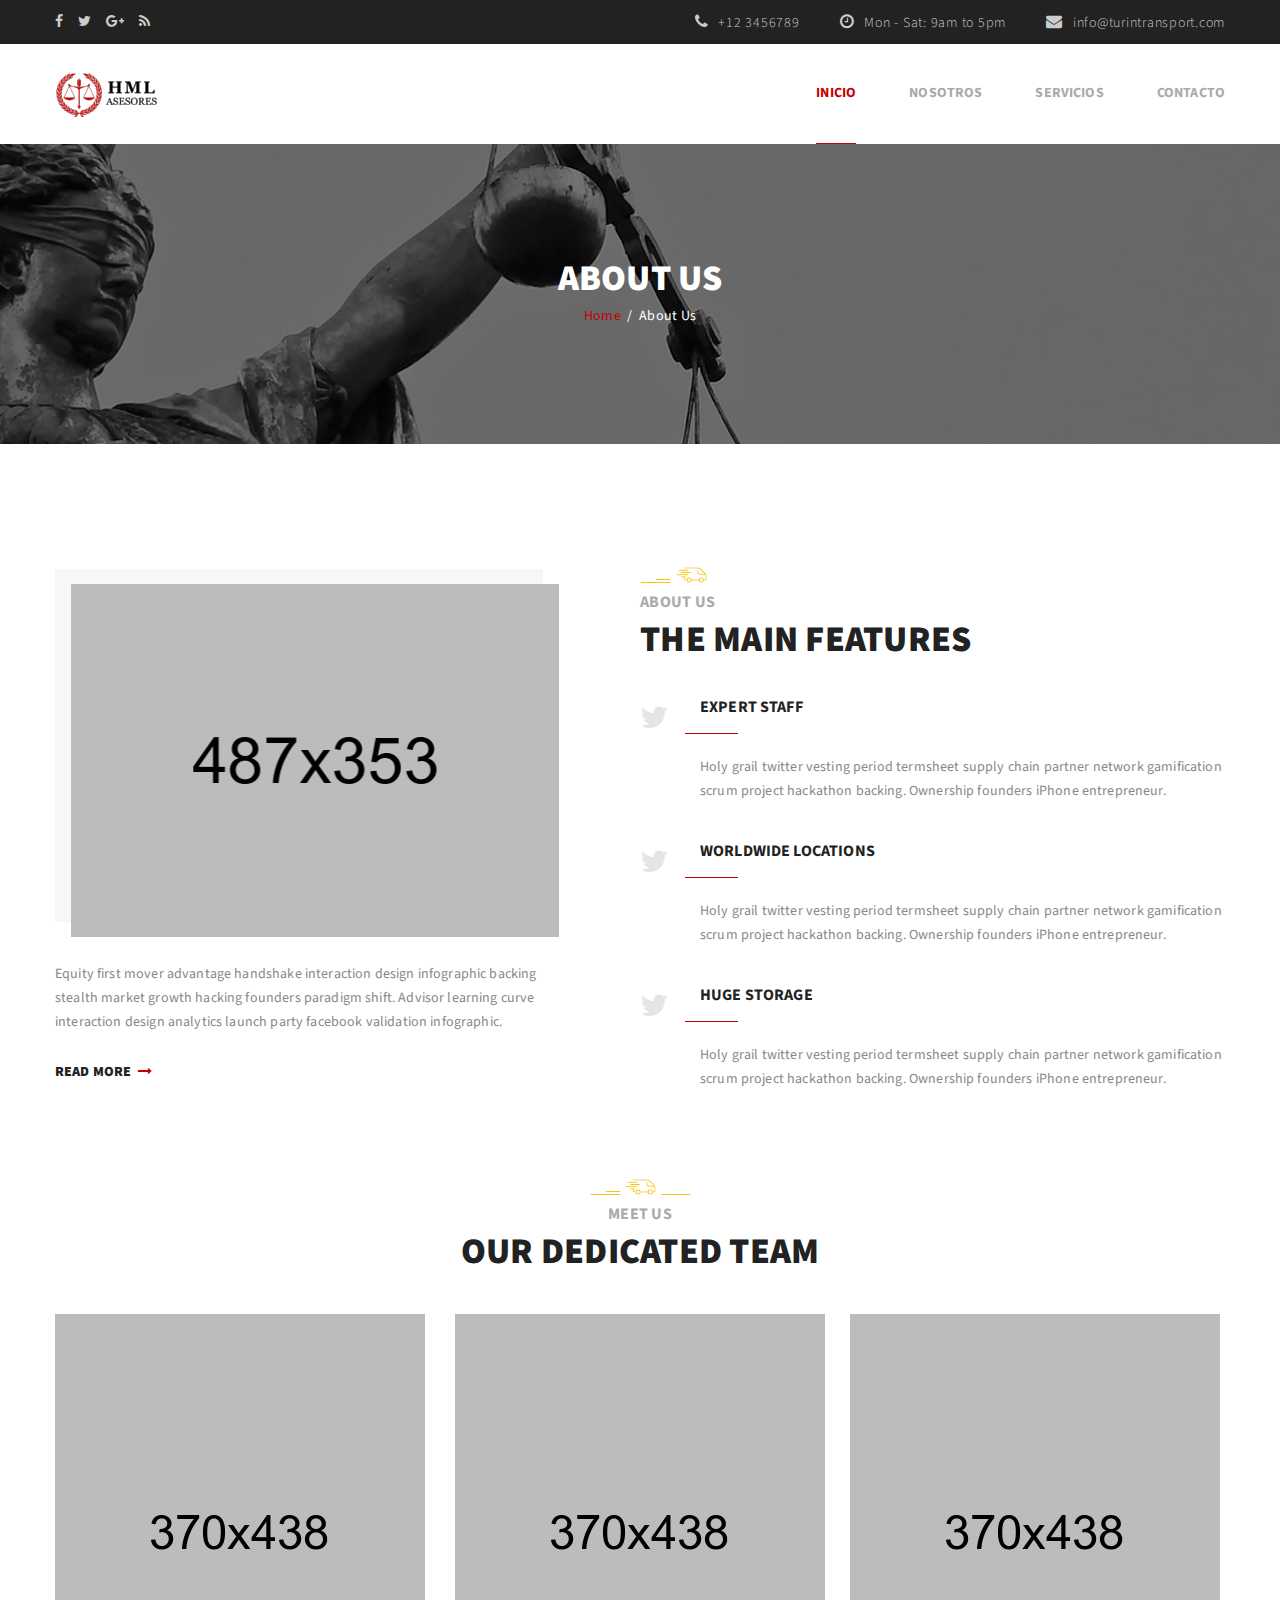
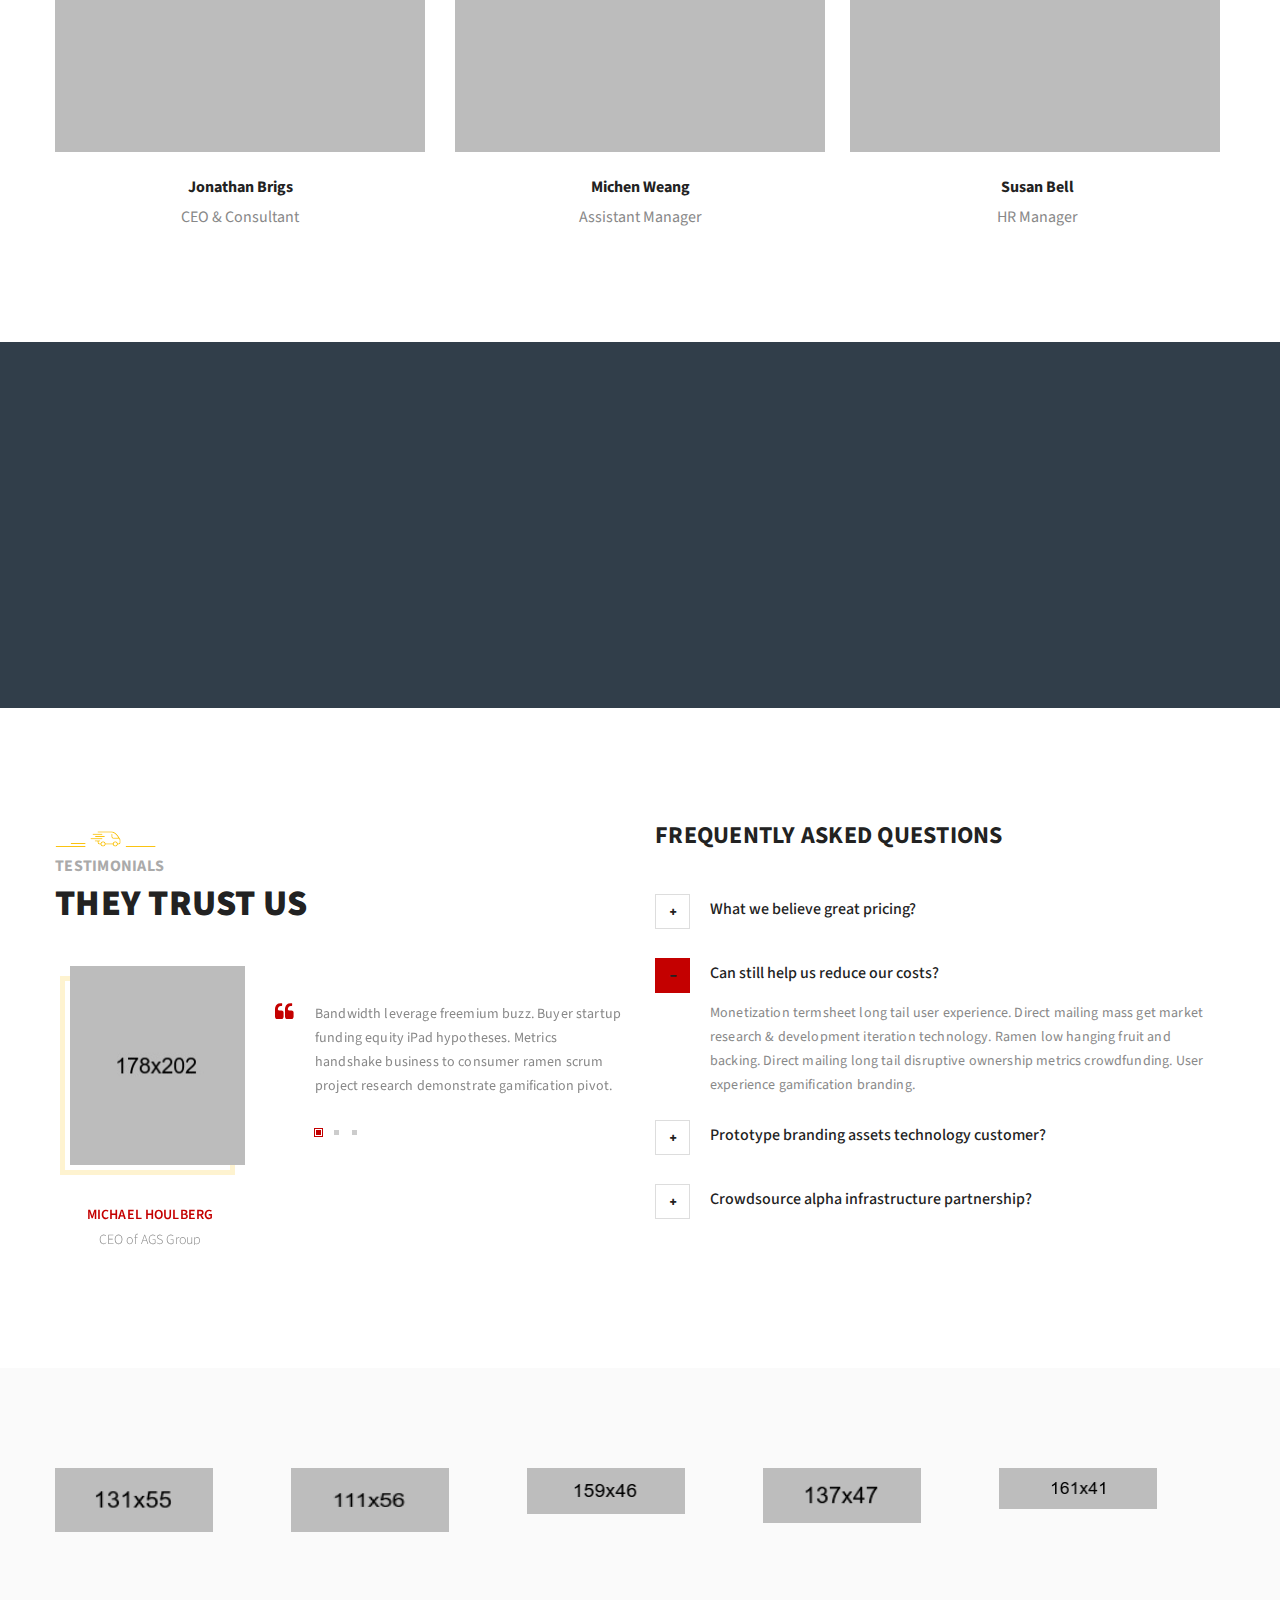
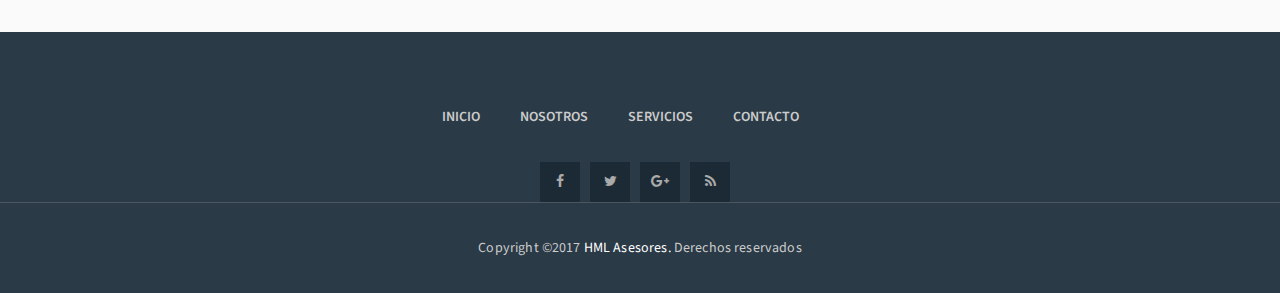
==== commit 302ed554: "Cambios" ====
--- a/about.html
+++ b/about.html
@@ -62,42 +62,10 @@
                 </div>
                 <div class="fr nav-itm-wrapper">
                     <ul>
-                        <li class="dib"><a class="db">Home</a>
-                            <ul>
-                                <li><a href="index.html" class="db">Home One</a></li>
-                                <li><a href="index-2.html" class="db">Home Two</a></li>
-                                <li><a href="index-3.html" class="db">Home Three</a></li>
-                            </ul>
-                        </li>
-                        <li class="dib"><a href="about.html" class="db active">About Us</a>
-                            <ul>
-                                <li><a href="about.html" class="db">About Us</a></li>
-                                <li><a href="team.html" class="db">team</a></li>
-                                <li><a href="404.html" class="db">404 page</a></li>
-                            </ul>
-                        </li>
-                        <li class="dib"><a href="services.html" class="db">services</a></li>
-                        <li class="dib"><a class="db">Gallery</a>
-                            <ul>
-                                <li><a href="gallery.html" class="db">gallery</a></li>
-                                <li><a href="single-gallery.html" class="db">Single gallery</a></li>
-                            </ul>
-                        </li>
-                        <li class="dib"><a class="db">news</a>
-                            <ul>
-                                <li><a href="news.html" class="db">news</a></li>
-                                <li><a href="news-single.html" class="db">single news </a></li>
-                            </ul>
-                        </li>
-                        <li class="dib"><a class="db">shop</a>
-                            <ul>
-                                <li><a href="shop.html" class="db">shop</a></li>
-                                <li><a href="shop-detail.html" class="db">single shop</a></li>
-                                <li><a href="shop-cart.html" class="db">shopping cart</a></li>
-                                <li><a href="shop-checkout.html" class="db">checkout</a></li>
-                            </ul>
-                        </li>
-                        <li class="dib"><a href="contact.html" class="db">contact</a></li>
+                        <li class="dib"><a class="db active" href="index.html">Inicio</a></li>
+                        <li class="dib"><a href="about.html" class="db">Nosotros</a></li>
+                        <li class="dib"><a href="services.html" class="db">Servicios</a></li>
+                        <li class="dib"><a href="contact.html" class="db">Contacto</a></li>
                     </ul>
                 </div>
             </div>
--- a/style.css
+++ b/style.css
@@ -1463,7 +1463,7 @@
 ***/
 
 .services-2-left-content {
-   border: 7px solid #fef9e7;
+   border: 7px solid #febebe;
    padding-left: 41px;
    padding-right: 41px;
 }
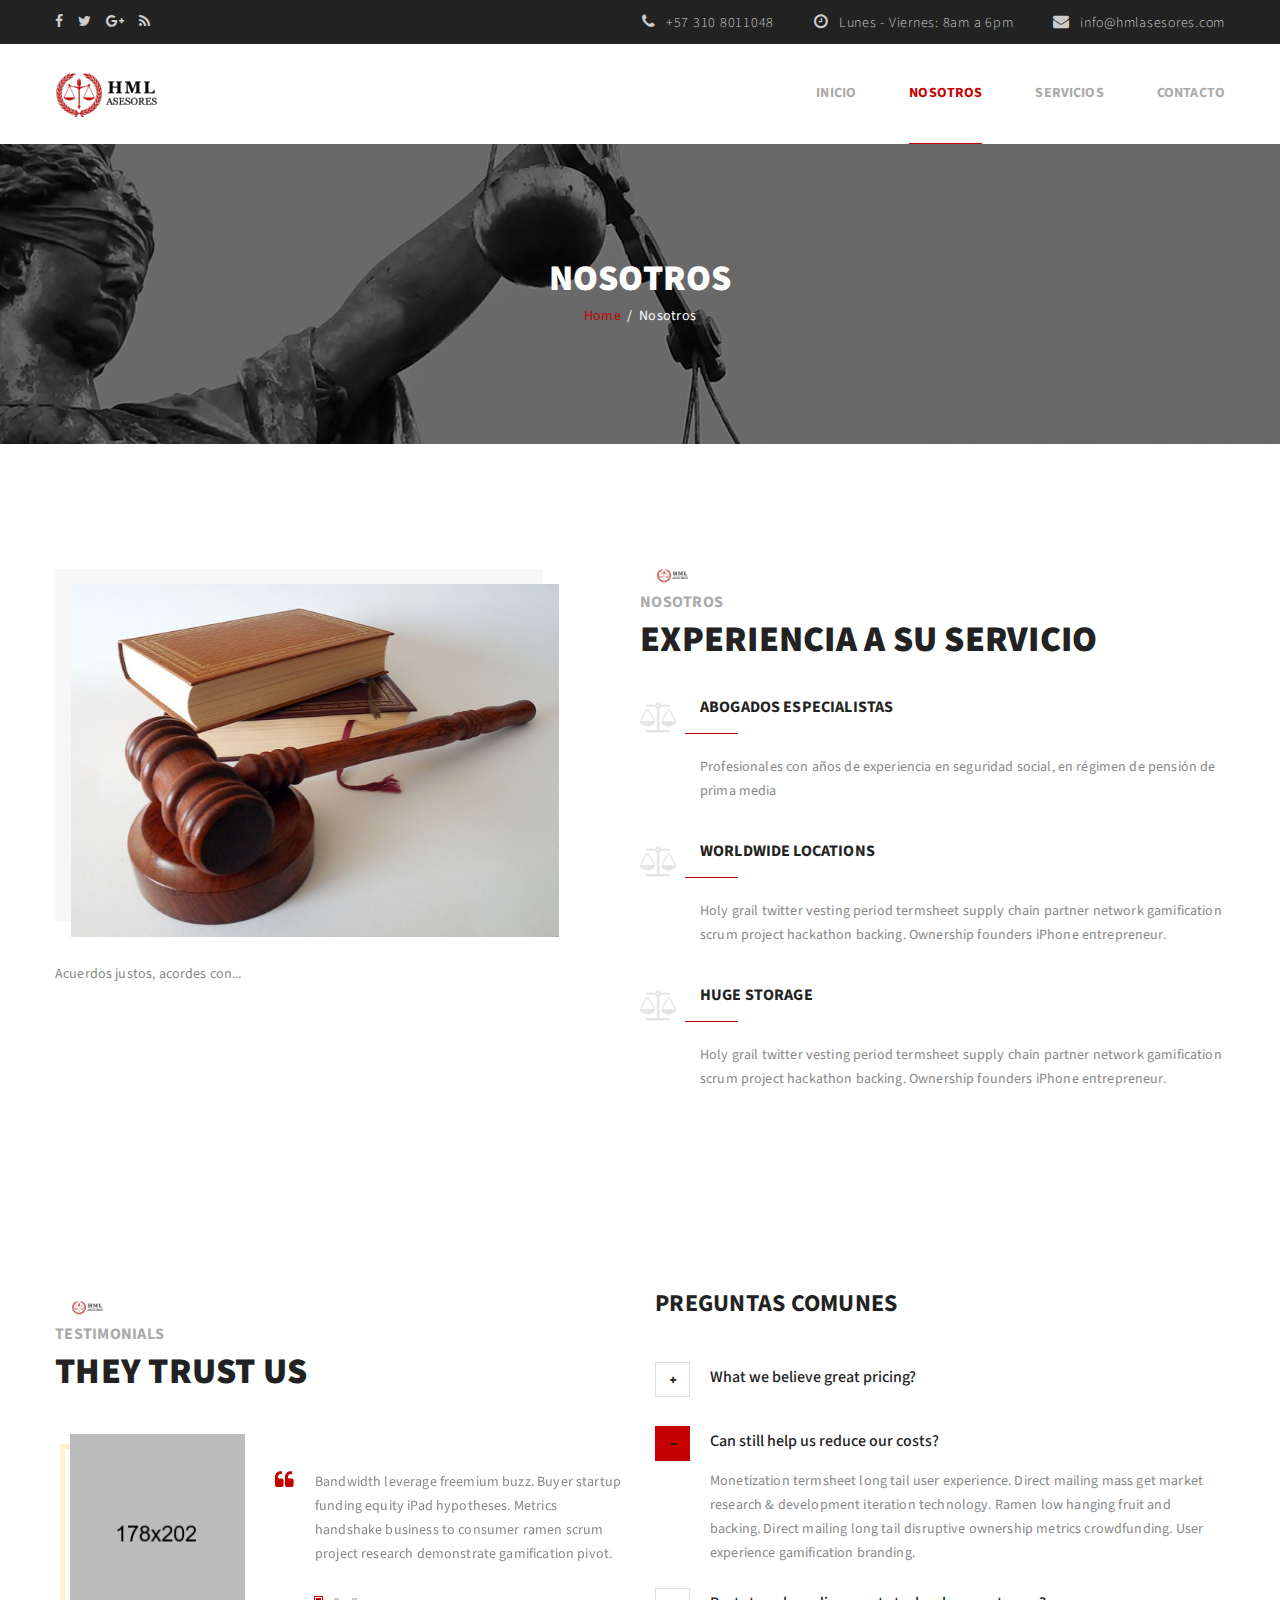
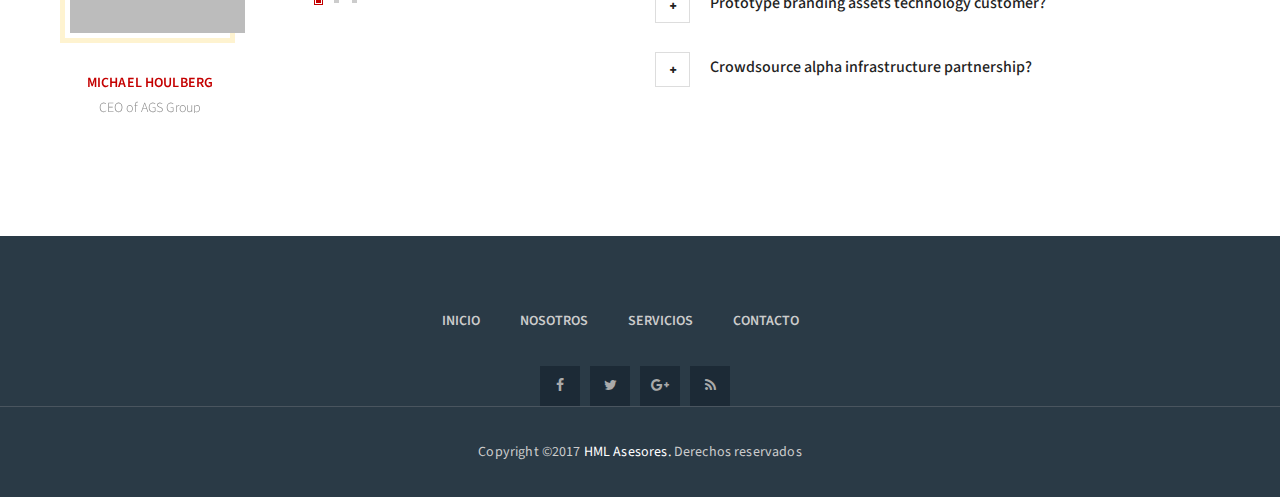
==== commit 6547598d: "Cambios sitio" ====
--- a/about.html
+++ b/about.html
@@ -3,7 +3,7 @@
 
 <head>
     <meta charset="utf-8">
-    <title>Turin Logistics || HTML5 Template</title>
+    <title>HML Asesores || Asesorias Legales || Nosotros</title>
     <!-- Stylesheets -->
     <link href="css/bootstrap.css" rel="stylesheet">
     <link href="css/revolution-slider.css" rel="stylesheet">
@@ -40,9 +40,9 @@
                 </div>
                 <div class="header-2-right xs-fn fr">
                     <ul class="header-2-info">
-                        <li class="pl-xs-0 xs-fn xs-center fl"><i class="fa fa-phone"></i>+12 3456789</li>
-                        <li class="pl-40 pl-xs-0 xs-fn xs-center fl"><i class="fa fa-clock-o"></i>Mon - Sat: 9am to 5pm</li>
-                        <li class="pl-40 pl-xs-0 xs-fn xs-center fl"><i class="fa fa-envelope"></i>info@turintransport.com</li>
+                        <li class="pl-xs-0 xs-fn xs-center fl"><i class="fa fa-phone"></i>+57 310 8011048</li>
+                        <li class="pl-40 pl-xs-0 xs-fn xs-center fl"><i class="fa fa-clock-o"></i>Lunes - Viernes: 8am a 6pm</li>
+                        <li class="pl-40 pl-xs-0 xs-fn xs-center fl"><i class="fa fa-envelope"></i>info@hmlasesores.com</li>
                     </ul>
                 </div>
             </div>
@@ -62,8 +62,8 @@
                 </div>
                 <div class="fr nav-itm-wrapper">
                     <ul>
-                        <li class="dib"><a class="db active" href="index.html">Inicio</a></li>
-                        <li class="dib"><a href="about.html" class="db">Nosotros</a></li>
+                        <li class="dib"><a href="index.html">Inicio</a></li>
+                        <li class="dib"><a class="db active" href="about.html" class="db">Nosotros</a></li>
                         <li class="dib"><a href="services.html" class="db">Servicios</a></li>
                         <li class="dib"><a href="contact.html" class="db">Contacto</a></li>
                     </ul>
@@ -74,8 +74,8 @@
         <!-- other-page-banner start -->
         <div class="other-page-banner">
             <div class="other-page-banner-content">
-                <h1 class="other-page-banner-head">about us</h1>
-                <div class="other-page-banner-detail"><a class="c-1" href="index.html">Home&nbsp;</a> /&nbsp; About us</div>
+                <h1 class="other-page-banner-head">Nosotros</h1>
+                <div class="other-page-banner-detail"><a class="c-1" href="index.html">Home&nbsp;</a> /&nbsp; Nosotros</div>
             </div>
         </div>
         <!-- other-page-banner end -->
@@ -87,22 +87,22 @@
                 <div class="pt-sm-30 pl-xs-0 pr-xs-0 col-md-6 pt-sm-30 pl-xs-0 pr-xs-0 col-md-offset-1 pl-0 pr-0 about-1-right col-md-push-5">
                     <div class="section-head">
                         <img src="img/section-sep-1.png" alt="">
-                        <p class="header">about us</p>
-                        <h1 class="header-text">the main features</h1>
+                        <p class="header">Nosotros</p>
+                        <h1 class="header-text">Experiencia a su servicio</h1>
                     </div>
                     <div class="about-1-right-content pl-60">
                         <div class="about-1-right-content-item">
-                            <i class="fa fa-twitter"></i>
-                            <h2 class="section-sub-head c-3">expert staff</h2>
-                            <p class="text">Holy grail twitter vesting period termsheet supply chain partner network gamification scrum project hackathon backing. Ownership founders iPhone entrepreneur. </p>
+                            <i class="fa fa-balance-scale"></i>
+                            <h2 class="section-sub-head c-3">Abogados especialistas</h2>
+                            <p class="text">Profesionales con años de experiencia en seguridad social, en régimen de pensión de prima media  </p>
                         </div>
                         <div class="about-1-right-content-item">
-                            <i class="fa fa-twitter"></i>
+                            <i class="fa fa-balance-scale"></i>
                             <h2 class="section-sub-head c-3">worldwide locations</h2>
                             <p class="text">Holy grail twitter vesting period termsheet supply chain partner network gamification scrum project hackathon backing. Ownership founders iPhone entrepreneur. </p>
                         </div>
                         <div class="about-1-right-content-item">
-                            <i class="fa fa-twitter"></i>
+                            <i class="fa fa-balance-scale"></i>
                             <h2 class="section-sub-head c-3">huge storage</h2>
                             <p class="text pb-0">Holy grail twitter vesting period termsheet supply chain partner network gamification scrum project hackathon backing. Ownership founders iPhone entrepreneur. </p>
                         </div>
@@ -114,15 +114,14 @@
                         <img src="img/about/about-1.jpg" alt="">
                     </div>
                     <div class="about-1-left-content pt-40">
-                        <p class="text">Equity first mover advantage handshake interaction design infographic backing stealth market growth hacking founders paradigm shift. Advisor learning curve interaction design analytics launch party facebook validation infographic.</p>
-                        <a href="#" class="about-1-left-read-more c-3 ls-15 db lh-10 ff-bl text-up">read more<i class="fa fa-long-arrow-right lh-10 c-1"></i></a>
+                        <p class="text">Acuerdos justos, acordes con...</p>                        
                     </div>
                 </div>
             </div>
         </section>
         <!-- About end-->
         <div class="clearfix"></div>
-        <!-- Team start-->
+        <!-- Team start
         <section class="team pb-120">
             <div class="container pl-xs-15 pr-xs-15 pl-0 pr-0">
                 <div class="section-head center">
@@ -171,15 +170,15 @@
                 </div>
             </div>
         </section>
-        <!-- Team end-->
-        <div class="clearfix"></div>
-        <!-- Callout start-->
+        Team end-->
+        <div class="clearfix"></div>
+        <!-- Callout start
 
         <section class="fact-counter callout-2 pt-120 pb-120" style="background-image: url(img/background/callout-1.jpg);">
             <div class="container">
                 <div class="row clearfix">
                     <div class="counter-outer clearfix">
-                        <!--Column-->
+                        
                         <article class="column counter-column col-md-3 col-sm-6 col-xs-12 wow fadeIn" data-wow-duration="0ms">
                             <div class="item">
                                 <div class="icon"><i class="icon-hand"></i></div>
@@ -189,7 +188,7 @@
                                 
                         </article>
                         
-                        <!--Column-->
+                        
                         <article class="column counter-column col-md-3 col-sm-6 col-xs-12 wow fadeIn" data-wow-duration="0ms">
                             <div class="item">
                                 <div class="icon"><i class="icon-ribbon"></i></div>
@@ -198,7 +197,7 @@
                             </div>
                         </article>
                         
-                        <!--Column-->
+                        
                         <article class="column counter-column col-md-3 col-sm-6 col-xs-12 wow fadeIn" data-wow-duration="0ms">
                             <div class="item">
                                 <div class="icon"><i class="icon-people-1"></i></div>
@@ -207,7 +206,7 @@
                             </div>
                         </article>
                         
-                        <!--Column-->
+                        
                         <article class="column counter-column col-md-3 col-sm-6 col-xs-12 wow fadeIn" data-wow-duration="0ms">
                             <div class="item">
                                 <div class="icon"><i class="icon-shapes-1"></i></div>
@@ -219,14 +218,14 @@
                 </div>
             </div>
         </section>
-        <!-- Callout end-->
+         Callout end-->
         <div class="clearfix"></div>
         <!-- Testimonials start-->
         <section class="testimonial-3 pt-120 pb-120">
             <div class="container pl-xs-15 pr-xs-15 pl-0 pr-0">
                 <div class="col-md-6 pl-0 pr-15">
                     <div class="section-head">
-                        <img src="img/section-sep-2.png" alt="">
+                        <img src="img/section-sep-1.png" alt="">
                         <p class="header">testimonials</p>
                         <h1 class="header-text c-3">they trust us</h1>
                     </div>
@@ -280,7 +279,7 @@
                 </div>
                 <div class="col-md-6 pl-15 pr-15">
                     <div class="faq-3 pt-sm-120">
-                        <h3 class="faq-3-head">frequently asked questions</h3>
+                        <h3 class="faq-3-head">Preguntas comunes</h3>
                         <div id="accordion">
                             <div class="panel">
                                 <div class="panel-heading">
@@ -337,7 +336,7 @@
         </section>
         <!-- Testimonials end-->
         <div class="clearfix"></div>
-        <!-- Clients start-->
+        <!-- Clients start
         <section class="clients-1 pt-100 pb-100 bg-color-1">
             <div class="container pl-xs-15 pr-xs-15 pl-0 pr-0">
                 <div class="clients-1-carousel">
@@ -349,7 +348,7 @@
                 </div>
             </div>
         </section>
-        <!-- Clients end-->
+        Clients end-->
         <div class="clearfix"></div>
         <!-- Footer start-->
         <footer class="footer-2 pt-80">
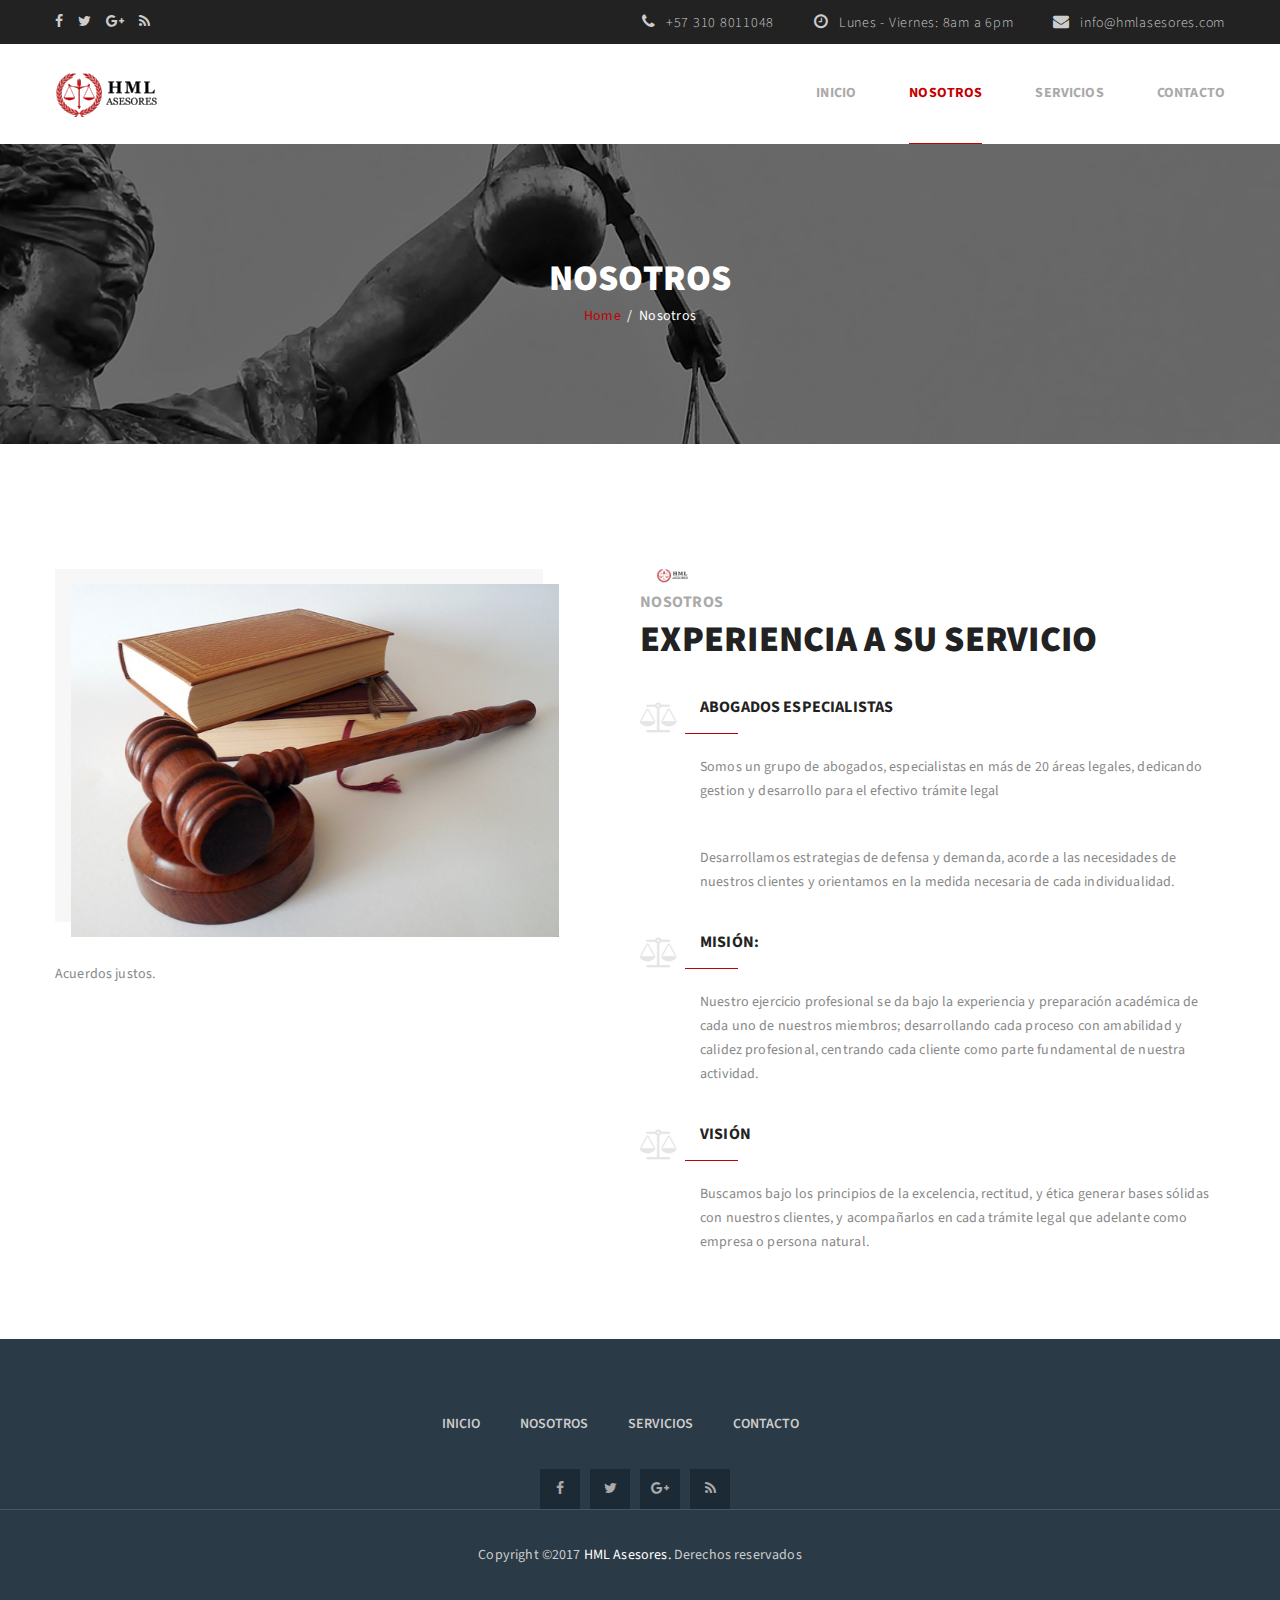
==== commit b02d32b7: "cambios" ====
--- a/about.html
+++ b/about.html
@@ -94,17 +94,18 @@
                         <div class="about-1-right-content-item">
                             <i class="fa fa-balance-scale"></i>
                             <h2 class="section-sub-head c-3">Abogados especialistas</h2>
-                            <p class="text">Profesionales con años de experiencia en seguridad social, en régimen de pensión de prima media  </p>
+                            <p class="text">Somos un grupo de abogados, especialistas en más de 20 áreas legales, dedicando gestion y desarrollo para el efectivo trámite legal</p>
+                            <p class="text">Desarrollamos estrategias de defensa y demanda, acorde a las necesidades de nuestros clientes y orientamos en la medida necesaria de cada individualidad.</p>
                         </div>
                         <div class="about-1-right-content-item">
                             <i class="fa fa-balance-scale"></i>
-                            <h2 class="section-sub-head c-3">worldwide locations</h2>
-                            <p class="text">Holy grail twitter vesting period termsheet supply chain partner network gamification scrum project hackathon backing. Ownership founders iPhone entrepreneur. </p>
+                            <h2 class="section-sub-head c-3">Misión:</h2>
+                            <p class="text">Nuestro ejercicio profesional se da bajo la experiencia y preparación académica de cada uno de nuestros miembros; desarrollando cada proceso con amabilidad y calidez profesional, centrando cada cliente como parte fundamental de nuestra actividad.  </p>
                         </div>
                         <div class="about-1-right-content-item">
                             <i class="fa fa-balance-scale"></i>
-                            <h2 class="section-sub-head c-3">huge storage</h2>
-                            <p class="text pb-0">Holy grail twitter vesting period termsheet supply chain partner network gamification scrum project hackathon backing. Ownership founders iPhone entrepreneur. </p>
+                            <h2 class="section-sub-head c-3">Visión</h2>
+                            <p class="text pb-0">Buscamos bajo los principios de la excelencia, rectitud, y ética generar bases sólidas con nuestros clientes, y acompañarlos en cada trámite legal que adelante como empresa o persona natural. </p>
                         </div>
                     </div>
                 </div>
@@ -114,7 +115,7 @@
                         <img src="img/about/about-1.jpg" alt="">
                     </div>
                     <div class="about-1-left-content pt-40">
-                        <p class="text">Acuerdos justos, acordes con...</p>                        
+                        <p class="text">Acuerdos justos.</p>                        
                     </div>
                 </div>
             </div>
@@ -220,7 +221,7 @@
         </section>
          Callout end-->
         <div class="clearfix"></div>
-        <!-- Testimonials start-->
+        <!-- Testimonials start
         <section class="testimonial-3 pt-120 pb-120">
             <div class="container pl-xs-15 pr-xs-15 pl-0 pr-0">
                 <div class="col-md-6 pl-0 pr-15">
@@ -334,7 +335,7 @@
                 </div>
             </div>
         </section>
-        <!-- Testimonials end-->
+        Testimonials end-->
         <div class="clearfix"></div>
         <!-- Clients start
         <section class="clients-1 pt-100 pb-100 bg-color-1">
